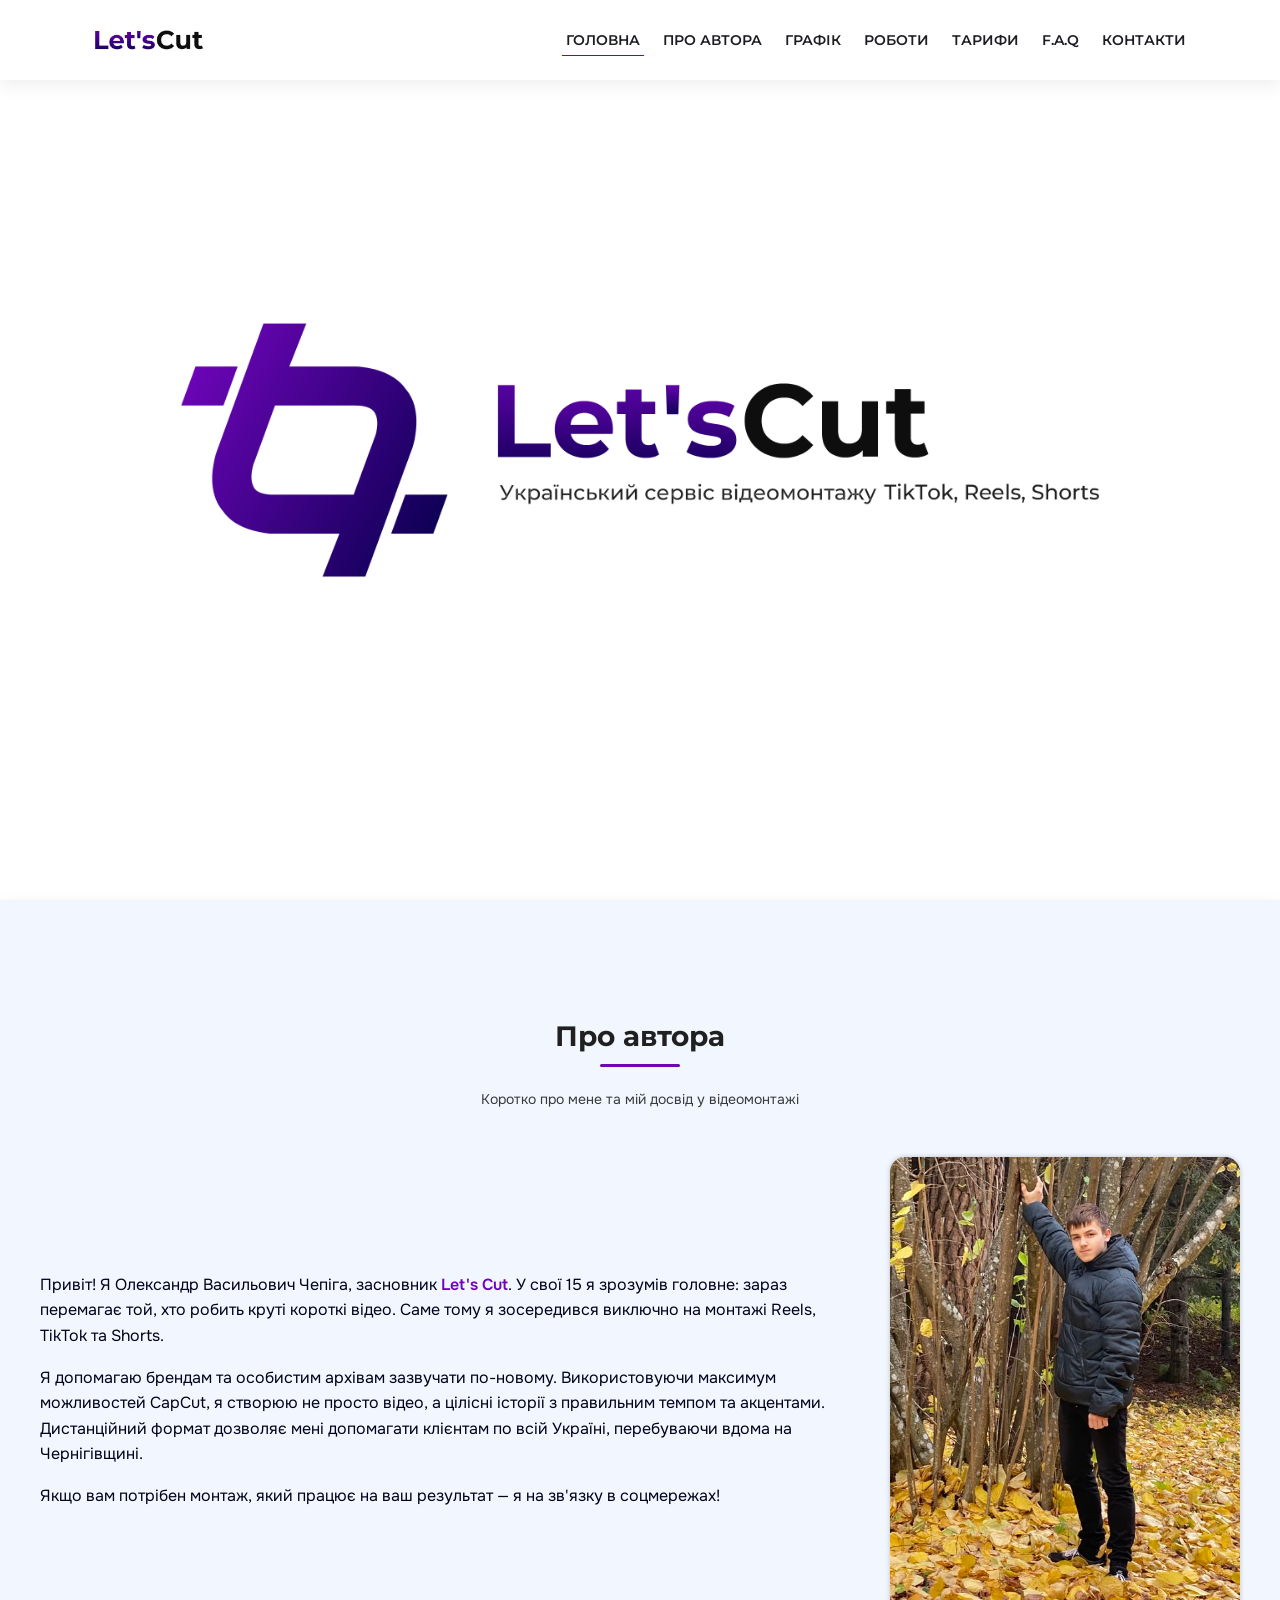
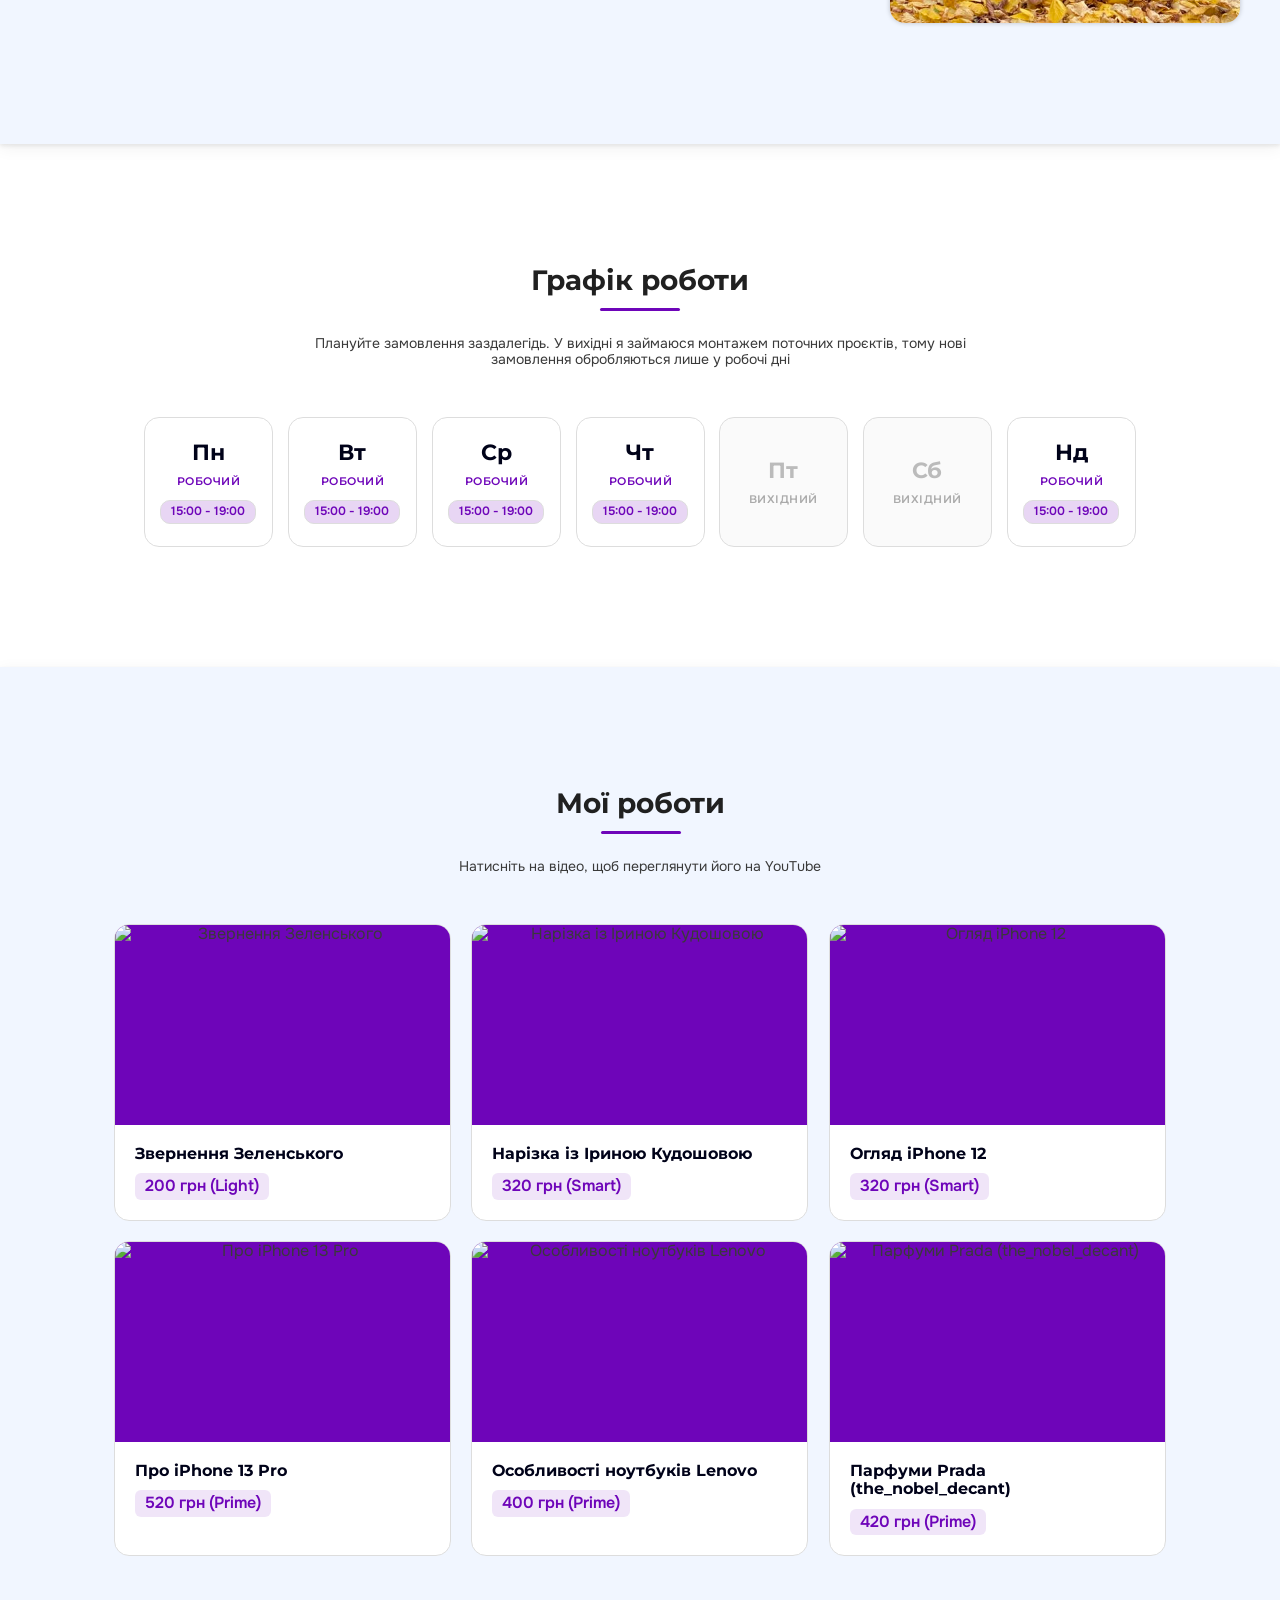
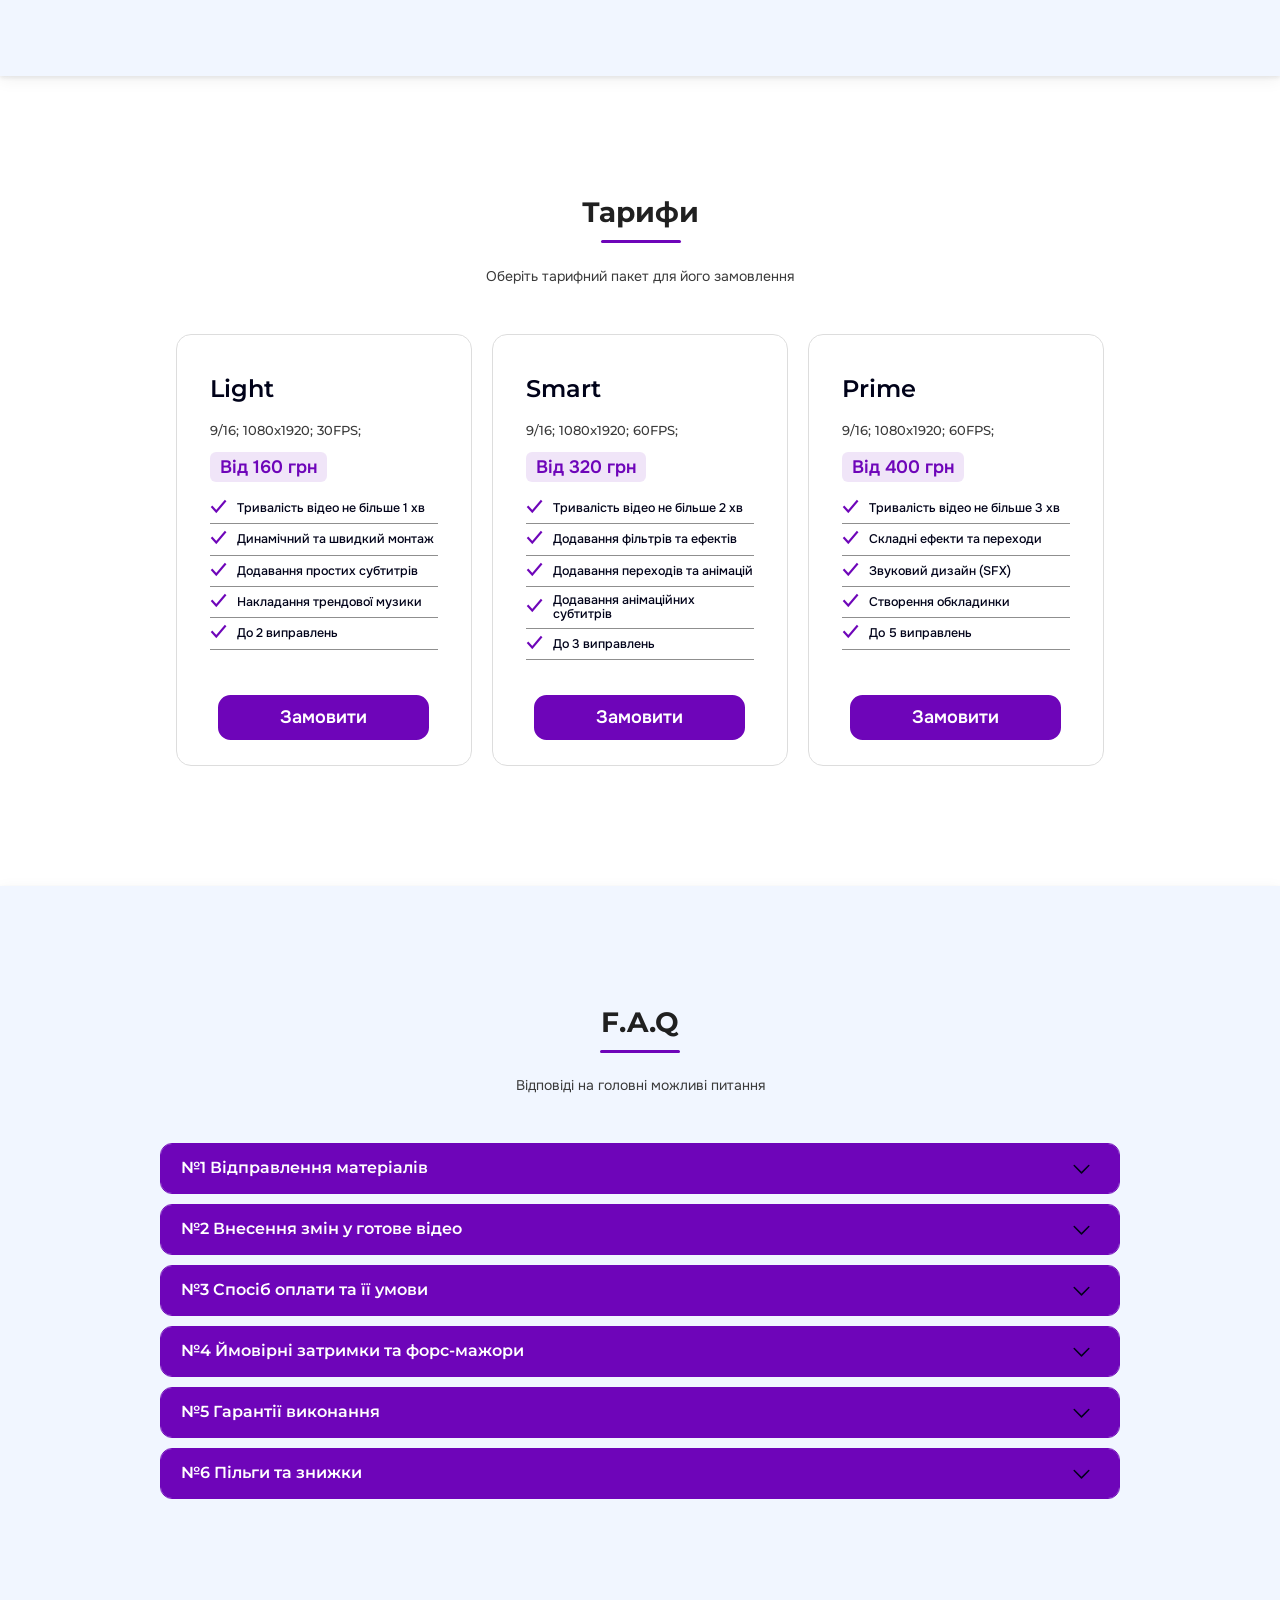
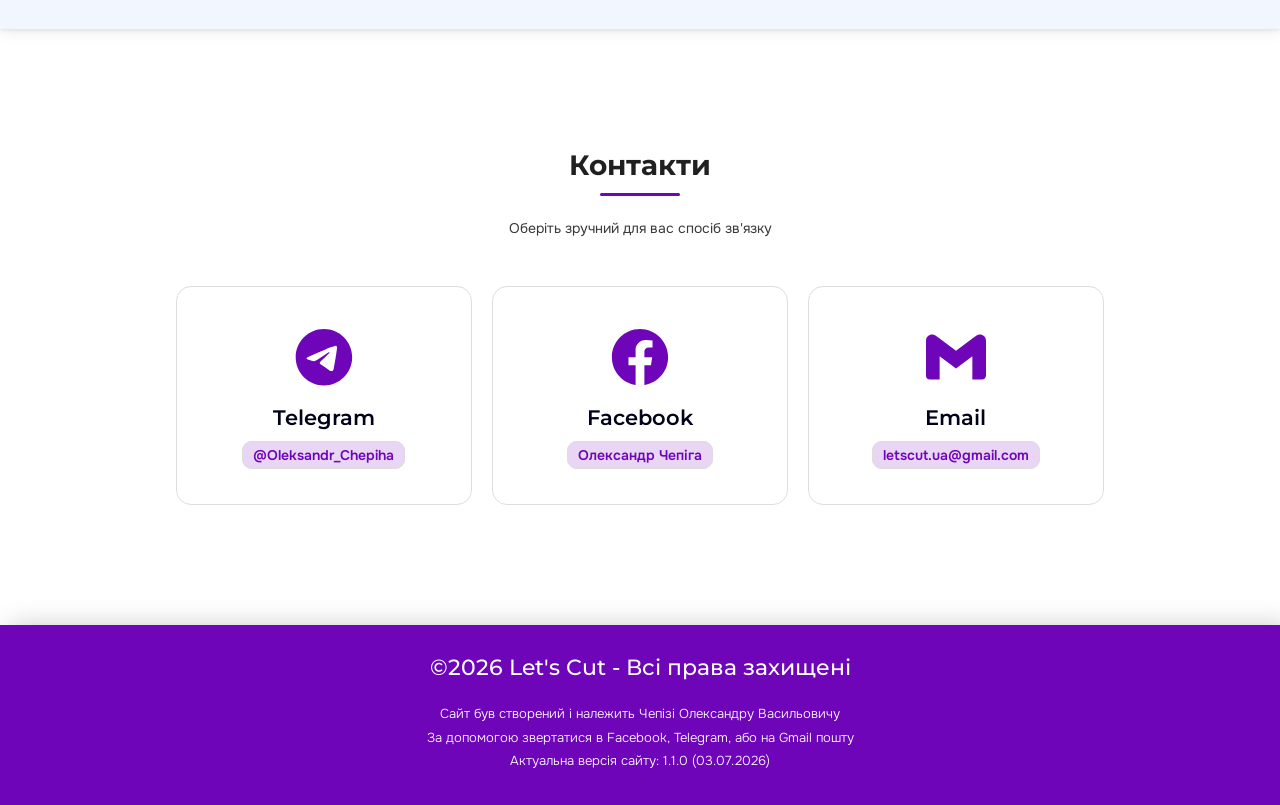
==== index.html @ 10640612 "Update index.html" ====
<!DOCTYPE html>
<html lang="uk">
<head>
    <meta charset="UTF-8">
    <meta name="viewport" content="width=device-width, initial-scale=1.0">
    <meta name="format-detection" content="telephone=no">
    <title>Let's Cut - Сервіс відеомонтажу по всій Україні</title>
    <meta name="description" content="Якісний відеомонтаж від let's cut (Олександра Чепіги). Створення відео для соцмереж (Shorts, Reels), сімейних архівів та реклами. Швидко, якісно та доступно по всій Україні.">
    <link href="https://fonts.googleapis.com/css2?family=Montserrat:wght@100...1000&display=swap" rel="stylesheet">
    <link href="https://fonts.googleapis.com/css2?family=Onest:wght@100...1000&display=swap" rel="stylesheet">
    <link href="https://fonts.googleapis.com/css2?family=Raleway:wght@100...1000&display=swap" rel="stylesheet">
    <link rel="stylesheet" href="https://cdnjs.cloudflare.com/ajax/libs/animate.css/4.1.1/animate.min.css">
    <link rel="stylesheet" href="styles/style.css">
    <link rel="icon" type="image/png" href="WinFramePreview.png">

    <script src="styles/burger-nav-scripts.js" defer></script>
    <script src="styles/order.js" defer></script>
    <script src="styles/scripts.js" defer></script>
    <script type="text/javascript" src="https://cdn.jsdelivr.net/npm/@emailjs/browser@3/dist/email.min.js"></script>
</head>
<body>
    <div class="page-transition"></div>

    <header class="nav">
        <div class="nav__content">
            <a href="#hero" class="nav__logo">
                <img src="Let'sCutText.png" alt="Logo">
            </a>

            <div class="nav__burger" id="burger-btn">
                <span class="nav__burger-line"></span>
                <span class="nav__burger-line"></span>
                <span class="nav__burger-line"></span>
            </div>

            <nav id="nav-menu" class="nav__menu">
                <a href="#hero" class="nav__link">Головна</a>
                <a href="#about" class="nav__link">Про автора</a>
                <a href="#schedule" class="nav__link">Графік</a>
                <a href="#works" class="nav__link">Роботи</a>
                <a href="#tariffs" class="nav__link">Тарифи</a>
                <a href="#faq" class="nav__link">F.A.Q</a>
                <a href="#contacts" class="nav__link">Контакти</a>
            </nav>
        </div>
    </header>

    <main>
        <section id="hero" class="section hero">
            <div class="hero__logo hero__logo--pc">
                <img src="Let'sCutFull.png" alt="let's cut logo pc">
            </div>
        
            <div class="hero__logo hero__logo--mobile">
                <img src="Let'sCutMobile.png" alt="let's cut logo mobile">
            </div>
        </section>

    <section id="about" class="section about">
        <h2 class="section__title" data-animate="animate__fadeInDown">Про автора</h2>
        <p class="section__subtitle" data-animate="animate__fadeInDown" data-delay="100">Коротко про мене та мій досвід у відеомонтажі</p>

        <div class="section__content about__layout">
            <div class="about__text-col" data-animate="animate__fadeInLeft" data-delay="150">
                <div class="about__text">
                    <p>Привіт! Я Олександр Васильович Чепіга, засновник <a href="#hero" class="about__link">Let's Cut</a>. У свої 15 я зрозумів головне: зараз перемагає той, хто робить круті короткі відео. Саме тому я зосередився виключно на монтажі Reels, TikTok та Shorts.</p>
                    <p>Я допомагаю брендам та особистим архівам зазвучати по-новому. Використовуючи максимум можливостей CapCut, я створюю не просто відео, а цілісні історії з правильним темпом та акцентами. Дистанційний формат дозволяє мені допомагати клієнтам по всій Україні, перебуваючи вдома на Чернігівщині.</p>
                    <p>Якщо вам потрібен монтаж, який працює на ваш результат — я на зв'язку в соцмережах!</p>
                </div>
            </div>

            <div class="about__photo" data-animate="animate__fadeInRight" data-delay="250">
                <img src="icons/about.jpg" class="about__image" alt="Олександр Чепіга">
            </div>
        </div>
    </section>

    <section id="schedule" class="section schedule">
        <h3 class="section__title" data-animate="animate__fadeInDown">Графік роботи</h3>
        <p class="section__subtitle" data-animate="animate__fadeInDown" data-delay="100">Плануйте замовлення заздалегідь. У вихідні я займаюся монтажем поточних проєктів, тому нові замовлення обробляються лише у робочі дні</p>

        <div class="section__content schedule__calendar">
            <div class="schedule__day schedule__day--work" data-animate="animate__fadeInUp" data-delay="0">
                <span class="schedule__day-name">Пн</span>
                <span class="schedule__day-status">Робочий</span>
                <span class="schedule__day-time">15:00 - 19:00</span>
            </div>
            <div class="schedule__day schedule__day--work" data-animate="animate__fadeInUp" data-delay="70">
                <span class="schedule__day-name">Вт</span>
                <span class="schedule__day-status">Робочий</span>
                <span class="schedule__day-time">15:00 - 19:00</span>
            </div>
            <div class="schedule__day schedule__day--work" data-animate="animate__fadeInUp" data-delay="140">
                <span class="schedule__day-name">Ср</span>
                <span class="schedule__day-status">Робочий</span>
                <span class="schedule__day-time">15:00 - 19:00</span>
            </div>
            <div class="schedule__day schedule__day--work" data-animate="animate__fadeInUp" data-delay="210">
                <span class="schedule__day-name">Чт</span>
                <span class="schedule__day-status">Робочий</span>
                <span class="schedule__day-time">15:00 - 19:00</span>
            </div>

            <div class="schedule__day schedule__day--off" data-animate="animate__fadeInUp" data-delay="280">
                <span class="schedule__day-name">Пт</span>
                <span class="schedule__day-status">Вихідний</span>
            </div>

            <div class="schedule__day schedule__day--off" data-animate="animate__fadeInUp" data-delay="350">
                <span class="schedule__day-name">Сб</span>
                <span class="schedule__day-status">Вихідний</span>
            </div>

            <div class="schedule__day schedule__day--work" data-animate="animate__fadeInUp" data-delay="420">
                <span class="schedule__day-name">Нд</span>
                <span class="schedule__day-status">Робочий</span>
                <span class="schedule__day-time">15:00 - 19:00</span>
            </div>
        </div>
    </section>

    <section id="works" class="section portfolio">
        <h2 class="section__title" data-animate="animate__fadeInDown">Мої роботи</h2>
        <p class="section__subtitle" data-animate="animate__fadeInDown" data-delay="100">Натисніть на відео, щоб переглянути його на YouTube</p>

        <div class="section__content portfolio__grid">

            <a href="https://youtube.com/shorts/Pb4T67w_B9A" target="_blank" class="portfolio__item" data-animate="animate__fadeInUp" data-delay="0">
                <div class="portfolio__thumbnail">
                    <img src="https://img.youtube.com/vi/Pb4T67w_B9A/maxresdefault.jpg" alt="Звернення Зеленського">
                    <div class="portfolio__overlay">
                        <div class="portfolio__play-icon">
                            <img src="icons/play-button.svg" alt="Play">
                        </div>
                    </div>
                </div>
                <div class="portfolio__info">
                    <h3 class="portfolio__title">Звернення Зеленського</h3>
                    <div class="portfolio__meta">
                        <span class="portfolio__tariff">200 грн (Light)</span>
                    </div>
                </div>
            </a>
            
            <a href="https://www.youtube.com/shorts/CyFvAXWKQks" target="_blank" class="portfolio__item" data-animate="animate__fadeInUp" data-delay="150">
                <div class="portfolio__thumbnail">
                    <img src="https://img.youtube.com/vi/CyFvAXWKQks/maxresdefault.jpg" alt="Нарізка із Іриною Кудошовою">
                    <div class="portfolio__overlay">
                        <div class="portfolio__play-icon">
                            <img src="icons/play-button.svg" alt="Play">
                        </div>
                    </div>
                </div>
                <div class="portfolio__info">
                    <h3 class="portfolio__title">Нарізка із Іриною Кудошовою</h3>
                    <div class="portfolio__meta">
                        <span class="portfolio__tariff">320 грн (Smart)</span>
                    </div>
                </div>
            </a>


            <a href="https://youtube.com/shorts/UmjTMGotQ7g" target="_blank" class="portfolio__item" data-animate="animate__fadeInUp" data-delay="300">
                <div class="portfolio__thumbnail">
                    <img src="https://img.youtube.com/vi/UmjTMGotQ7g/maxresdefault.jpg" alt="Огляд iPhone 12">
                    <div class="portfolio__overlay">
                        <div class="portfolio__play-icon">
                            <img src="icons/play-button.svg" alt="Play">
                        </div>
                    </div>
                </div>
                <div class="portfolio__info">
                    <h3 class="portfolio__title">Огляд iPhone 12</h3>
                    <div class="portfolio__meta">
                        <span class="portfolio__tariff">320 грн (Smart)</span>
                    </div>
                </div>
            </a>
            
            <a href="https://www.youtube.com/shorts/D3_-TmDfQ5c" target="_blank" class="portfolio__item" data-animate="animate__fadeInUp" data-delay="450">
                <div class="portfolio__thumbnail">
                    <img src="https://img.youtube.com/vi/D3_-TmDfQ5c/maxresdefault.jpg" alt="Про iPhone 13 Pro">
                    <div class="portfolio__overlay">
                        <div class="portfolio__play-icon">
                            <img src="icons/play-button.svg" alt="Play">
                        </div>
                    </div>
                </div>
                <div class="portfolio__info">
                    <h3 class="portfolio__title">Про iPhone 13 Pro</h3>
                    <div class="portfolio__meta">
                        <span class="portfolio__tariff">520 грн (Prime)</span>
                    </div>
                </div>
            </a>

            <a href="https://www.youtube.com/shorts/ZmIOg8TUpMc" target="_blank" class="portfolio__item" data-animate="animate__fadeInUp" data-delay="600">
                <div class="portfolio__thumbnail">
                    <img src="https://img.youtube.com/vi/ZmIOg8TUpMc/maxresdefault.jpg" alt="Особливості ноутбуків Lenovo">
                    <div class="portfolio__overlay">
                        <div class="portfolio__play-icon">
                            <img src="icons/play-button.svg" alt="Play">
                        </div>
                    </div>
                </div>
                <div class="portfolio__info">
                    <h3 class="portfolio__title">Особливості ноутбуків Lenovo</h3>
                    <div class="portfolio__meta">
                        <span class="portfolio__tariff">400 грн (Prime)</span>
                    </div>
                </div>
            </a>

            <a href="https://www.youtube.com/shorts/tUKw1KvZaFM" target="_blank" class="portfolio__item" data-animate="animate__fadeInUp" data-delay="750">
                <div class="portfolio__thumbnail">
                    <img src="https://img.youtube.com/vi/tUKw1KvZaFM/maxresdefault.jpg" alt="Парфуми Prada (the_nobel_decant)">
                    <div class="portfolio__overlay">
                        <div class="portfolio__play-icon">
                            <img src="icons/play-button.svg" alt="Play">
                        </div>
                    </div>
                </div>
                <div class="portfolio__info">
                    <h3 class="portfolio__title">Парфуми Prada (the_nobel_decant)</h3>
                    <div class="portfolio__meta">
                        <span class="portfolio__tariff">420 грн (Prime)</span>
                    </div>
                </div>
            </a>

        </div>
    </section>

    <section id="tariffs" class="section tariffs">
        <h2 class="section__title" data-animate="animate__fadeInDown">Тарифи</h2>
        <p class="section__subtitle" data-animate="animate__fadeInDown" data-delay="100">Оберіть тарифний пакет для його замовлення</p>

        <div class="section__content tariffs__grid">
            <div class="tariff" data-animate="animate__fadeInUp" data-delay="0">
                <div class="tariff__header">
                    <h3 class="tariff__name">Light</h3>
                    <p class="tariff__desc">9/16; 1080x1920; 30FPS;</p>
                    <div class="tariff__price">
                        <span class="tariff__price-label">Від 160 грн</span>
                    </div>
                </div>
                <ul class="tariff__features">
                    <li class="tariff__feature">Тривалість відео не більше 1 хв</li>
                    <li class="tariff__feature">Динамічний та швидкий монтаж</li>
                    <li class="tariff__feature">Додавання простих субтитрів</li>
                    <li class="tariff__feature">Накладання трендової музики</li>
                    <li class="tariff__feature">До 2 виправлень</li>
                </ul>
                <a href="/order?tariff=Light" class="tariff__btn">Замовити</a>
            </div>

            <div class="tariff" data-animate="animate__fadeInUp" data-delay="150">
                <div class="tariff__header">
                    <h3 class="tariff__name">Smart</h3>
                    <p class="tariff__desc">9/16; 1080x1920; 60FPS;</p>
                    <div class="tariff__price">
                        <span class="tariff__price-label">Від 320 грн</span>
                    </div>
                </div>
                <ul class="tariff__features">
                    <li class="tariff__feature">Тривалість відео не більше 2 хв</li>
                    <li class="tariff__feature">Додавання фільтрів та ефектів</li>
                    <li class="tariff__feature">Додавання переходів та анімацій</li>
                    <li class="tariff__feature">Додавання анімаційних субтитрів</li>
                    <li class="tariff__feature">До 3 виправлень</li>
                </ul>
                <a href="/order?tariff=Smart" class="tariff__btn">Замовити</a>
            </div>

            <div class="tariff" data-animate="animate__fadeInUp" data-delay="300">
                <div class="tariff__header">
                    <h3 class="tariff__name">Prime</h3>
                    <p class="tariff__desc">9/16; 1080x1920; 60FPS;</p>
                    <div class="tariff__price">
                        <span class="tariff__price-label">Від 400 грн</span>
                    </div>
                </div>
                <ul class="tariff__features">
                    <li class="tariff__feature">Тривалість відео не більше 3 хв</li>
                    <li class="tariff__feature">Складні ефекти та переходи</li>
                    <li class="tariff__feature">Звуковий дизайн (SFX)</li>
                    <li class="tariff__feature">Створення обкладинки</li>
                    <li class="tariff__feature">До 5 виправлень</li>
                </ul>
                <a href="/order?tariff=Prime" class="tariff__btn">Замовити</a>
            </div>
        </div>
    </section>

    <section id="faq" class="section faq">
        <h2 class="section__title" data-animate="animate__fadeInDown">F.A.Q</h2>
        <p class="section__subtitle" data-animate="animate__fadeInDown" data-delay="100">Відповіді на головні можливі питання</p>

        <div class="section__content faq__list">

            <div class="faq__item" data-animate="animate__fadeInLeft" data-delay="80">
                <button class="faq__question">
                    №1 Відправлення матеріалів
                    <svg class="faq__arrow" viewBox="0 0 24 24" fill="none" xmlns="http://www.w3.org/2000/svg">
                        <path d="M7 10L12 15L17 10" stroke="currentColor" stroke-width="1" stroke-linecap="round" stroke-linejoin="round"/>
                    </svg>
                </button>
                <div class="faq__answer">
                    <div class="faq__answer-body">
                        <p>Найкращий спосіб відправити матеріали без втрати якості — завантажити їх на будь-яку хмару (Google Drive, WeTransfer або Fex.net) і надати посилання на папку, або ж відправити безпосередньо в Telegram, обов'язково обираючи опцію «Надіслати як файл». Це критично важливо для вертикальних форматів Reels, TikTok та Shorts, оскільки звичайні месенджери (Viber, Facebook) сильно стискають відео, що погіршує фінальну картинку при монтажі.</p>
                    </div>
                </div>
            </div>

            <div class="faq__item" data-animate="animate__fadeInLeft" data-delay="160">
                <button class="faq__question">
                    №2 Внесення змін у готове відео
                    <svg class="faq__arrow" viewBox="0 0 24 24" fill="none" xmlns="http://www.w3.org/2000/svg">
                        <path d="M7 10L12 15L17 10" stroke="currentColor" stroke-width="1" stroke-linecap="round" stroke-linejoin="round"/>
                    </svg>
                </button>
                <div class="faq__answer">
                    <div class="faq__answer-body">
                        <p>Так, у кожен тариф входить певна кількість безкоштовних правок (від 2 до 7). Я завжди намагаюся довести результат до ідеалу, щоб ви були задоволені. Якщо правок більше, ніж доступно безкоштовно, то кожна наступна додає до загальної ціни 20 грн.</p>
                    </div>
                </div>
            </div>

            <div class="faq__item" data-animate="animate__fadeInLeft" data-delay="240">
                <button class="faq__question">
                    №3 Спосіб оплати та її умови
                    <svg class="faq__arrow" viewBox="0 0 24 24" fill="none" xmlns="http://www.w3.org/2000/svg">
                        <path d="M7 10L12 15L17 10" stroke="currentColor" stroke-width="1" stroke-linecap="round" stroke-linejoin="round"/>
                    </svg>
                </button>
                <div class="faq__answer">
                    <div class="faq__answer-body">
                        <p>Розрахунок за монтаж відбувається в один етап: 100% оплата на карту після того, як ви переглянете готовий варіант відео (з захисним водяним знаком). Щойно оплата надійде, я відправляю вам повноцінний ролик для публікації в Reels, TikTok чи Shorts.</p>
                    </div>
                </div>
            </div>

            <div class="faq__item" data-animate="animate__fadeInLeft" data-delay="320">
                <button class="faq__question">
                    №4 Ймовірні затримки та форс-мажори
                    <svg class="faq__arrow" viewBox="0 0 24 24" fill="none" xmlns="http://www.w3.org/2000/svg">
                        <path d="M7 10L12 15L17 10" stroke="currentColor" stroke-width="1" stroke-linecap="round" stroke-linejoin="round"/>
                    </svg>
                </button>
                <div class="faq__answer">
                    <div class="faq__answer-body">
                        <p>Хоча я завжди дотримуюсь обумовлених термінів, іноді можливі незначні затримки через незалежні від мене обставини (форс-мажори), як-от тривалі відключення електроенергії або відсутність зв'язку. У таких випадках я обов’язково попереджаю вас заздалегідь, щоб ми могли скоригувати графік публікацій. Я ціную ваш час, тому в пріоритеті завжди залишається якісний результат навіть у складних умовах.</p>
                    </div>
                </div>
            </div>

            <div class="faq__item" data-animate="animate__fadeInLeft" data-delay="320">
                <button class="faq__question">
                    №5 Гарантії виконання
                    <svg class="faq__arrow" viewBox="0 0 24 24" fill="none" xmlns="http://www.w3.org/2000/svg">
                        <path d="M7 10L12 15L17 10" stroke="currentColor" stroke-width="1" stroke-linecap="round" stroke-linejoin="round"/>
                    </svg>
                </button>
                <div class="faq__answer">
                    <div class="faq__answer-body">
                        <p>Основним принципом моєї роботи є прозорість та безпека розрахунків. Ви здійснюєте оплату лише після ознайомлення з фінальним результатом у форматі прев'ю з водяним знаком. Передбачена вашим тарифом кількість правок гарантує отримання відеоматеріалу, який повністю відповідає вашим вимогам. Таким чином, ви захищені від неякісного виконання та отримуєте чистий файл лише після повного погодження проєкту.</p>
                    </div>
                </div>
            </div>

            <div class="faq__item" data-animate="animate__fadeInLeft" data-delay="320">
                <button class="faq__question">
                    №6 Пільги та знижки
                    <svg class="faq__arrow" viewBox="0 0 24 24" fill="none" xmlns="http://www.w3.org/2000/svg">
                        <path d="M7 10L12 15L17 10" stroke="currentColor" stroke-width="1" stroke-linecap="round" stroke-linejoin="round"/>
                    </svg>
                </button>
                <div class="faq__answer">
                    <div class="faq__answer-body">
                        <p>Сервіс Let's Cut підтримує партнерські відносини з клієнтами та соціально важливими категоріями громадян. Фіксована знижка у розмірі 5% надається постійним замовникам (починаючи з п'ятого замовлення), військовослужбовцям ЗСУ, а також представникам волонтерських організацій. Для отримання спеціальних умов, будь ласка, повідомте про це під час первинного обговорення проєкту.</p>
                    </div>
                </div>
            </div>

        </div>
    </section>

    <section id="contacts" class="section contacts">
        <h2 class="section__title" data-animate="animate__fadeInDown">Контакти</h2>
        <p class="section__subtitle" data-animate="animate__fadeInDown" data-delay="100">Оберіть зручний для вас спосіб зв'язку</p>

        <div class="section__content contacts__grid">

            <div class="contact" data-animate="animate__fadeInUp" data-delay="0">
                <div class="contact__icon">
                    <img src="icons/telegram.svg" alt="Telegram">
                </div>
                <h3 class="contact__title">Telegram</h3>
                <p class="contact__info">
                    <a href="https://t.me/Oleksandr_Chepiha" class="contact__link" target="_blank">@Oleksandr_Chepiha</a>
                </p>
            </div>

            <div class="contact" data-animate="animate__fadeInUp" data-delay="150">
                <div class="contact__icon">
                    <img src="icons/facebook.svg" alt="Facebook">
                </div>
                <h3 class="contact__title">Facebook</h3>
                <p class="contact__info">
                    <a href="https://www.fb.com/share/18JZbQisNv/" class="contact__link" target="_blank">Олександр Чепіга</a>
                </p>
            </div>

            <div class="contact" data-animate="animate__fadeInUp" data-delay="300">
                <div class="contact__icon">
                    <img src="icons/email.svg" alt="Email">
                </div>
                <h3 class="contact__title">Email</h3>
                <p class="contact__info">
                    <a href="mailto:letscut.ua@gmail.com" class="contact__link">letscut.ua@gmail.com</a>
                </p>
            </div>

        </div>
    </section>

    </main>

    <footer class="footer">
        <div class="footer__container">

            <div class="footer__info" data-delay="0">
                <span class="footer__copyright">
                    <a href="#hero" class="footer__copyright-link">©2026 Let's Cut - Всі права захищені</a>
                </span>
                <div class="footer__text">
                    <p>Сайт був створений і належить Чепізі Олександру Васильовичу</p>
                    <p>
                        За допомогою звертатися в
                        <a href="https://www.facebook.com/share/18JZbQisNv/?mibextid=wwXIfr" class="footer__link" target="_blank">Facebook,</a>
                        <a href="https://t.me/Oleksandr_Chepiha" class="footer__link" target="_blank">Telegram,</a>
                        або на <a href="mailto:oleksandrchepiga2023@gmail.com" class="footer__link" target="_blank">Gmail пошту</a>
                    </p>
                    <p>Актуальна версія сайту: 1.1.0 (03.07.2026)</p>
                </div>
            </div>

        </div>
    </footer>

    <button id="backToTop" class="back-to-top" title="Нагору">
        <svg width="24" height="24" viewBox="0 0 24 24" fill="none" xmlns="http://www.w3.org/2000/svg">
            <path d="M12 19V5M12 5L5 12M12 5L19 12" stroke="white" stroke-width="2.5" stroke-linecap="round" stroke-linejoin="round"/>
        </svg>
    </button>
</body>
</html>
---- styles/style.css ----
/* ============================================================
   NORMALIZE.CSS v8.0.1 | MIT License | github.com/necolas/normalize.css
   ============================================================ */

html {
    line-height: 1.15;
    -webkit-text-size-adjust: 100%;
}

body {
    margin: 0;
}

main {
    display: block;
}

h1 {
    font-size: 2em;
    margin: 0.67em 0;
}

hr {
    box-sizing: content-box;
    height: 0;
    overflow: visible;
}

pre {
    font-family: monospace, monospace;
    font-size: 1em;
}

a {
    background-color: transparent;
}

abbr[title] {
    border-bottom: none;
    text-decoration: underline dotted;
}

b, strong {
    font-weight: bolder;
}

code, kbd, samp {
    font-family: monospace, monospace;
    font-size: 1em;
}

small {
    font-size: 80%;
}

sub, sup {
    font-size: 75%;
    line-height: 0;
    position: relative;
    vertical-align: baseline;
}

sub { bottom: -0.25em; }
sup { top: -0.5em; }

img {
    border-style: none;
}

button, input, optgroup, select, textarea {
    font-family: inherit;
    font-size: 100%;
    line-height: 1.15;
    margin: 0;
}

button, input {
    overflow: visible;
}

button, select {
    text-transform: none;
}

button,
[type="button"],
[type="reset"],
[type="submit"] {
    -webkit-appearance: button;
}

button::-moz-focus-inner,
[type="button"]::-moz-focus-inner,
[type="reset"]::-moz-focus-inner,
[type="submit"]::-moz-focus-inner {
    border-style: none;
    padding: 0;
}

button:-moz-focusring,
[type="button"]:-moz-focusring,
[type="reset"]:-moz-focusring,
[type="submit"]:-moz-focusring {
    outline: 1px dotted ButtonText;
}

fieldset {
    padding: 0.35em 0.75em 0.625em;
}

legend {
    box-sizing: border-box;
    color: inherit;
    display: table;
    max-width: 100%;
    padding: 0;
    white-space: normal;
}

progress {
    vertical-align: baseline;
}

textarea {
    overflow: auto;
}

[type="checkbox"],
[type="radio"] {
    box-sizing: border-box;
    padding: 0;
}

[type="number"]::-webkit-inner-spin-button,
[type="number"]::-webkit-outer-spin-button {
    height: auto;
}

[type="search"] {
    -webkit-appearance: textfield;
    outline-offset: -2px;
}

[type="search"]::-webkit-search-decoration {
    -webkit-appearance: none;
}

::-webkit-file-upload-button {
    -webkit-appearance: button;
    font: inherit;
}

details {
    display: block;
}

summary {
    display: list-item;
}

template {
    display: none;
}

[hidden] {
    display: none;
}

/* ============================================================
   VARIABLES
   ============================================================ */

:root {
    --nav-font: 'Montserrat', sans-serif;
    --heading-font: 'Montserrat', sans-serif !important;
    --body-font: 'Onest', sans-serif;

    --padding-inline-section: 20px;
    --padding-block-section: 50px;
    --margin-bottom-title: 10px;
    --margin-bottom-desc: 50px;

    --color-title: #000219;
    --body-color: #3a3a3a;
    --color-link: #ffffff;

    --size-title: 24px;
    --size-body: 14px;

    --font-weight-button: 600;
    --font-weight-title: 700;
    --weight-body: 400;

    --card-radius: 15px;
    --card-shadow: 0 0 5px #00000038;
    --card-border: 1px solid #dddddd;
    --card-border-hover: 1px solid #004bff;

    --bg-body1: #ffffff;
    --bg-body2: #f3f3f3;
    --card-color: #ffffff;
    --universal-hover: #004bff;
    --bg-button-cancel: #e00303;
}

/* ============================================================
   RESET & GLOBAL
   ============================================================ */

* {
    box-sizing: border-box;
}

html {
    scroll-behavior: smooth;
}

body {
    background-color: #ffffff;
    opacity: 0;
    transition: opacity 0.5s ease-in-out;
    margin: 0;
    font-family: var(--body-font);
    color: var(--body-color);
}

body.loaded {
    opacity: 1;
}

body.loaded .page-transition {
    opacity: 0;
    visibility: hidden;
}

.section {
    width: 100%;
    padding: 120px 20px;
    box-sizing: border-box;
}

main .section:nth-child(even) {
    background-color: #f1f6ff;
    box-shadow: 0 2px 4px rgba(0, 0, 0, 0.08), 0 4px 16px rgba(0, 0, 0, 0.06);
}

.section__content {
    width: 100%;
    max-width: 1200px;
    margin: 0 auto;
    box-sizing: border-box;
}

.section__title {
    font-family: var(--heading-font);
    font-size: 28px !important;
    font-weight: 700;
    color: #202020;
    letter-spacing: 0;
    text-align: center;
    margin-bottom: var(--margin-bottom-title) !important;
    position: relative;
    display: table;
    padding-bottom: 15px;
    margin: 0 0 20px 0;
}

.section__title::after {
    content: '';
    position: absolute;
    bottom: 0;
    left: 50%;
    transform: translateX(-50%);
    width: 80px;
    height: 3px;
    background-color: #6E05B9;
    border-radius: 2px;
}

.section__subtitle {
    font-family: var(--body-font);
    font-size: var(--size-body);
    color: var(--body-color);
    text-align: center;
    max-width: 700px;
    margin-bottom: var(--margin-bottom-desc) !important;
}


.schedule__calendar,
.tariffs__grid,
.faq__list,
.contacts__grid {
    margin-top: 25px;
    width: 100%;
}

.back-to-top {
    position: fixed;
    bottom: 30px;
    right: 30px;
    width: 50px;
    height: 50px;
    background-color: var(--universal-hover);
    color: white;
    border: none;
    border-radius: 50%;
    cursor: pointer;
    display: flex;
    align-items: center;
    justify-content: center;
    box-shadow: 0 4px 15px rgba(0, 0, 0, 0.2);
    opacity: 0;
    visibility: hidden;
    transition: all 0.3s ease;
    z-index: 1000;
}

.back-to-top--show {
    opacity: 1;
    visibility: visible;
}

@media screen and (min-width: 769px) {
    :root {
        --padding-inline-section: 48px;
        --padding-block-section: 48px;
        --size-title: 32px;
    }

    .schedule__calendar,
    .tariffs__grid,
    .faq__list,
    .contacts__grid {
        margin-top: 0;
    }
}

/* ============================================================
   NAVIGATION
   ============================================================ */

.nav {
    position: fixed;
    top: 0;
    left: 0;
    width: 100%;
    height: 80px !important;
    background-color: transparent;
    box-sizing: border-box;
    z-index: 1000;
}

.nav__content {
    display: flex;
    align-items: center;
    justify-content: flex-end;
    height: 100%;
    width: 100%;
    max-width: 1440px;
    margin: 0 auto;
    padding: 0 40px;
    box-sizing: border-box;
}

.nav__logo {
    display: none;
    align-items: center;
    gap: 6px;
    text-decoration: none;
    user-select: none;
    outline: none;
}

.nav__logo img {
    height: 30px;
    width: auto;
    display: block;
}

.nav__menu {
    display: none;
    position: absolute;
    top: 65px;
    right: 20px;
    background-color: white;
    width: max-content;
    min-width: 160px;
    flex-direction: column;
    align-items: flex-start;
    padding: 20px;
    gap: 15px !important; 
    border-radius: 15px;
    box-shadow: 0 10px 30px rgba(0, 0, 0, 0.2);
    z-index: 1050;
}

.nav__menu--active {
    display: flex;
}

.nav__link {
    text-decoration: none;
    color: #333;
    font-family: var(--nav-font);
    font-size: 14px !important;
    font-weight: 600;
    position: relative;
    padding: 8px 0;
    width: 100%;
    transition: color 0.3s ease;
    background: none;
    text-transform: uppercase;
    justify-content: center;
    align-items: center;
    text-align: center;
}

.nav__link::after {
    content: '';
    position: absolute;
    bottom: 0;
    left: 50%;
    width: 0;
    height: 1.5px;
    background-color: #6E05B9;
    transition: width 0.3s ease, left 0.3s ease;
    transform: translateX(-50%);
}

.nav__link:hover {
    color: #6E05B9 !important;
    transform: none;
}

.nav__link:hover::after {
    width: 100%;
}

.nav__link--active {
    color: #6E05B9;
}

.nav__link--active::after {
    width: 100%;
}

  .nav-links li {
    position: relative; /* Важливо для позиціонування випадного меню */
  }
  
  .nav-links li a {
    display: block;
    color: white;
    padding: 15px 20px;
    text-decoration: none;
    text-transform: uppercase;
  }

.nav__burger {
    display: flex;
    flex-direction: column;
    gap: 5px;
    cursor: pointer;
    z-index: 1100;
}

.nav__burger-line {
    width: 28px;
    height: 3px;
    background-color: #6E05B9;
    border-radius: 2px;
    transition: 0.3s;
    display: block;
}


.nav__burger--open .nav__burger-line:nth-child(1) { transform: translateY(8px) rotate(45deg); }
.nav__burger--open .nav__burger-line:nth-child(2) { opacity: 0; }
.nav__burger--open .nav__burger-line:nth-child(3) { transform: translateY(-8px) rotate(-45deg); }

@media screen and (min-width: 769px) {
    .nav {
        background-color: #ffffffdc;
        backdrop-filter: blur(10px);
        height: 80px;
        box-shadow: 0 5px 15px #52525218;
    }

    .nav__content {
        justify-content: space-between;
        padding-inline: 90px;
    }

    .nav__logo {
        display: flex;
    }

    .nav__burger {
        display: none;
    }

    .nav__menu {
        display: flex;
        position: static;
        background-color: transparent;
        height: 100%;
        width: auto;
        min-width: unset;
        flex-direction: row;
        align-items: center;
        padding: 0;
        gap: 20px;
        border-radius: 0;
        box-shadow: none;
    }

    .nav__link {
        color: #1d1c22;
        padding: 8px 4px;
        width: auto;
    }

    .nav__link:hover {
        color: #004bff;
    }
}

/* ============================================================
   HERO
   ============================================================ */

@keyframes fastSlideIn {
    0% {
        opacity: 0;
        transform: translateX(-150px) scale(0.8);
    }
    100% {
        opacity: 1;
        transform: translateX(0) scale(1);
    }
}

.hero {
    display: flex;
    flex-direction: column;
    justify-content: center;
    align-items: center;
    min-height: 100vh; /* Секція на весь екран */
    text-align: center;
    gap: 20px;
    padding: 20px;
}
.hero__logo {
    /* Цей блок буде займати центральну точку */
    display: flex;
    justify-content: center !important;
    align-items: center !important;
}

.hero__logo--pc {
    display: none;
}

/* Показуємо мобільну версію */
.hero__logo--mobile {
    display: flex;
    justify-content: center;
}

.hero__logo img {
    max-width: 100%; /* Щоб картинка не вилазила за межі екрану */
    height: auto;
    border-radius: 20px;
}

.hero__content {
    /* Додаємо відступ зверху, щоб текст був під фото */
    max-width: 450px;
}


@media screen and (min-width: 769px) {
    .hero__logo img {
        width: 350px;
    }
}

@media screen and (min-width: 993px) {
    .hero {
        flex-direction: row;
        text-align: left;
        gap: 90px;
    }

    /* Міняємо видимість логотипів */
    .hero__logo--pc {
        display: flex;
        flex: 1;
        justify-content: flex-end;
    }

    .hero__logo--mobile {
        display: none;
    }

    .hero__logo img {
        width: 960px; /* Фіксована ширина для десктопа */
    }

    .hero__content {
        flex: 1;
    }
}
/* ============================================================
   ABOUT (AUTHOR)
   ============================================================ */

.about {
    display: flex;
    flex-direction: column;
    align-items: center;
}

.about__layout {
    display: flex;
    flex-direction: column-reverse;
    align-items: center;
    justify-content: center;
    gap: 25px;
    width: 100%;
}

.about__text-col {
    flex: 1;
    display: flex;
    flex-direction: column;
    justify-content: center;
    min-width: 0;
}

.about__text {
    font-family: var(--body-font);
    font-size: 15px;
    line-height: 1.6;
    font-weight: 400;
    color: var(--color-title);
    text-align: center;
}

.about__link {
    text-decoration: none;
    color: #6E05B9;
    font-weight: 600;
}

.about__photo {
    flex: 0 0 auto;
    width: 100%;
    max-width: 350px;
    height: 350px;
    display: flex;
    justify-content: center;
}

.about__image {
    width: 100%;
    height: 100%;
    border-radius: var(--card-radius);
    display: block;
    box-shadow: var(--card-shadow);
    object-fit: cover;
}

@media screen and (min-width: 769px) {
    .about__layout {
        flex-direction: row;
        align-items: stretch;
        gap: 30px;
    }

    .about__text {
        font-size: 16px;
        text-align: left;
    }

    .about__photo {
        flex: 0 0 350px;
        width: auto;
        max-width: none;
        height: auto;
        justify-content: flex-start;
    }
}

/* ============================================================
   SCHEDULE
   ============================================================ */

.schedule {
    text-align: center;
    display: flex;
    flex-direction: column;
    align-items: center;
}

.schedule__calendar {
    display: flex;
    flex-wrap: wrap;
    gap: 15px;
    justify-content: center;
    align-items: stretch;
    width: 80%;
}

.schedule__day {
    display: flex;
    flex-direction: column;
    align-items: center;
    justify-content: center;
    flex: 1 1 40%;
    max-width: none;
    min-height: 110px;
    padding: 20px 10px;
    border-radius: var(--card-radius);
    background: var(--card-color);
    border: var(--card-border);
    transition: transform 0.3s ease, box-shadow 0.3s ease, border-color 0.3s ease;
    will-change: transform;
}

.schedule__day:hover {
    box-shadow: 0 0 15px #6E05B929;
}

.schedule__day:hover .schedule__day-name {
}

.schedule__day-name {
    font-family: var(--heading-font);
    font-weight: 700;
    font-size: 20px;
    color: var(--color-title);
    transition: all 0.3s ease;
}

.schedule__day-status {
    font-family: var(--heading-font);
    font-size: 11px;
    font-weight: 600;
    text-transform: uppercase;
    margin-top: 10px;
    letter-spacing: 0.5px;
}

.schedule__day--work .schedule__day-status {
    color: #6E05B9;
}

.schedule__day--off {
    background-color: #fafafa;
    opacity: 0.8;
}

.schedule__day--off .schedule__day-name {
    color: #bbb;
}

.schedule__day--off .schedule__day-status {
    color: #aaa;
}

.schedule__day-time {
    font-family: var(--body-font);
    font-size: 12px;
    font-weight: 600;
    margin-top: 12px;
    padding: 4px 10px;
    border-radius: 10px;
    background-color: #6E05B929;
    color: #6E05B9;
    border: var(--card-border);
    transition: 0.3s;
}

.schedule__day:hover .schedule__day-time {
    background-color: #6E05B9;
    color: #fff;
}

.schedule__day--off .schedule__day-time {
    display: none;
}

@media screen and (min-width: 769px) {
    .schedule__day {
        flex: 1 1 110px;
        max-width: 150px;
        min-height: 130px;
    }

    .schedule__day-name {
        font-size: 22px;
    }
}

/* ============================================================
   PORTFOLIO
   ============================================================ */

.portfolio {
    text-align: center;
    display: flex;
    flex-direction: column;
    align-items: center;
}

.portfolio__grid {
    display: flex;
    justify-content: center;
    gap: 20px;
    flex-wrap: wrap;
    width: 85%;
}

.portfolio__item {
    flex: 0 0 100%;
    background: #fff;
    border-radius: 15px;
    overflow: hidden;
    text-decoration: none;
    color: inherit;
    transition: transform 0.35s ease, box-shadow 0.35s ease, border-color 0.35s ease;
    display: flex;
    flex-direction: column;
    border: var(--card-border);
    will-change: transform;
}

.portfolio__item:hover {
    box-shadow: 0 0 15px #6E05B929;
}

.portfolio__thumbnail {
    position: relative;
    width: 100%;
    height: 220px;
    background-color: #6E05B9;
    overflow: hidden;
}

.portfolio__thumbnail img {
    width: 100%;
    height: 100%;
    object-fit: cover;
    display: block;
    transition: transform 0.45s ease;
}

.portfolio__item:hover .portfolio__thumbnail img {
    transform: scale(1.06);
}

.portfolio__overlay {
    position: absolute;
    top: 0;
    left: 0;
    width: 100%;
    height: 100%;
    background: #6E05B929;
    display: flex;
    align-items: center;
    justify-content: center;
    opacity: 0.8;
    transition: opacity 0.35s ease;
}

.portfolio__item:hover .portfolio__overlay {
    opacity: 1;
}

.portfolio__play-icon {
    width: 70px;
    height: 70px;
    display: flex;
    align-items: center;
    justify-content: center;
}

.portfolio__play-icon img {
    width: 60px;
    height: 60px;
    transition: transform 0.2s ease;
}

.portfolio__item:hover .portfolio__play-icon img {
    transform: scale(1.1);
}

.portfolio__info {
    padding: 20px;
    text-align: left;
}

.portfolio__title {
    font-family: var(--heading-font);
    margin: 0 0 10px 0;
    font-size: 16px;
    font-weight: 700;
    color: var(--color-title);
    transition: all 0.3s ease;
}

.portfolio__meta {
    display: flex;
    justify-content: space-between;
    align-items: center;
    margin-top: 10px;
}

.portfolio__tariff {
    font-family: var(--body-font);
    font-size: 16px;
    font-weight: 600;
    color: #6E05B9;
    background: #6E05B91a;
    padding: 4px 10px;
    border-radius: 6px;
}

@media screen and (min-width: 769px) {
    .portfolio__item {
        flex: 0 0 calc(33.333% - 14px);
    }

    .portfolio__thumbnail {
        height: 200px;
    }

    .portfolio__overlay {
        opacity: 0;
    }
}

/* ============================================================
   TARIFFS
   ============================================================ */

.tariffs {
    display: flex;
    flex-direction: column;
    align-items: center;
}

.tariffs__grid {
    display: flex;
    flex-wrap: wrap;
    gap: 25px;
    justify-content: center;
    width: 75%;
    box-sizing: border-box;
}

.tariff {
    flex: 0 0 75%;
    background-color: var(--card-color);
    padding: 40px 60px;
    border-radius: 15px;
    transition: all 0.2s ease;
    display: flex;
    flex-direction: column;
    box-sizing: border-box;
    margin: 0;
    border: var(--card-border);
    will-change: transform;
}

.tariff:hover {
    box-shadow: 0 0 15px #6E05B929;
}

.tariff__name {
    font-family: var(--heading-font);
    font-weight: 600;
    font-size: 24px;
    color: var(--color-title);
    text-align: left;
    margin-bottom: -5px;
    margin-top: 15px;
    padding-bottom: 10px;
    display: block;
    width: 100%;
    transition: all 0.2s ease;
}

.tariff__desc {
    font-family: var(--heading-font);
    font-size: 13px;
    font-weight: 500;
    color: var(--body-color);
    margin-bottom: 15px;
    line-height: 1.4;
}

.tariff__price {
    font-family: var(--heading-font);
    font-size: 21px;
    font-weight: 700;
    color: rgb(14, 78, 253);
    margin-bottom: 15px;
    margin-top: 15px;
}

.tariff__price-label,
.tariff__price-unit {
    font-family: var(--body-font);
    font-size: 18px;
    font-weight: 600;
    color: #6E05B9;
    background: #6E05B91a;
    padding: 4px 10px;
    border-radius: 6px;
}

.tariff__features {
    list-style: none;
    padding: 0;
    margin: 0 0 35px 0;
    text-align: left;
    flex-grow: 1;
}

.tariff__feature {
    font-family: var(--body-font);
    font-weight: 500;
    padding: 6px 0;
    color: var(--color-title);
    border-bottom: 1px solid #8f8f8f;
    font-size: 12.5px;
    display: flex;
    align-items: center;
}

.tariff__feature::before {
    content: "✓";
    color: #6E05B9;
    font-size: 16px;
    margin-right: 10px;
    font-weight: bold;
}

.tariff__btn {
    display: inline-block;
    margin: auto auto 0 auto;
    padding: 10px 60px;
    font-size: 18px;
    background: #6E05B9;
    color: #fff;
    text-decoration: none;
    border-radius: 12.5px;
    font-weight: 600;
    font-family: var(--body-font);
    text-align: center;
    transition: background-color 0.3s ease, color 0.3s ease, transform 0.3s ease;
    border: 2px solid #6E05B9;
}

.tariff__btn:hover {
    color: #6E05B9;
    background-color: #ffffff;
}

@media screen and (min-width: 769px) {
    .tariffs__grid {
        gap: 20px;
    }

    .tariff {
        flex: 0 0 calc(33.333% - 14px);
        padding: 25px 32.5px;
    }
}
@media (max-width: 769px) {
    .tariffs__grid {
        width: 90%; /* Збільшуємо ширину сітки, щоб на мобілці не було великих пустих полів по боках */
        gap: 15px;  /* Зменшуємо відступ між картками для економії місця */
    }

    .tariff {
        /* 100% означає, що одна картка займе весь рядок */
        flex: 0 0 95%; 
        padding: 30px 50px !important; /* Трохи зменшуємо внутрішні відступи, щоб текст вліз */
    }
}


/* ============================================================
   FAQ
   ============================================================ */

.faq {
    display: flex;
    flex-direction: column !important;
    align-items: center !important;   
}

.faq__item {
    background-color: var(--card-color);
    margin: 0 auto 10px auto;
    overflow: hidden;
    border: 1px solid #6E05B9;;
    border-radius: 10px;
    transition: all 0.3s ease;
    width: 80%;
}

.faq__question {
    display: flex;
    justify-content: space-between;
    align-items: center;
    width: 100%;
    padding: 7px 20px !important;
    background: #6E05B9;
    border: none;
    text-align: left;
    font-size: 16px !important;
    font-weight: var(--font-weight-button);
    font-family: var(--heading-font);
    color: #fff;
    cursor: pointer;
    gap: 15px;
    outline: none;
    transition: all 0.3s ease;
}

.faq__item:not(.faq__item--active) .faq__question:hover {
    color: #6E05B9;
    background: #fff;
    box-shadow: 10px 10px 15px #6E05B929 !important;
}


.faq__item--active .faq__question {
    color: #6E05B9;
    background-color: #6E05B929;
    border-radius: 10px 10px 0 0;
}
.faq__item:hover {
    box-shadow: 0 0 15px #6E05B929 !important;
}

.faq__arrow {
    color: var(--color-title);
    display: flex;
    align-items: center;
    justify-content: center;
    width: 35px;
    height: 35px;
    flex-shrink: 0;
    will-change: transform;
    transition: transform 0.4s ease, filter 0.3s ease;
}

.faq__item--active .faq__arrow {
    transform: rotate(180deg);
}

.faq__answer {
    background-color: var(--card-color);
    max-height: 0;
    overflow: hidden;
    transition: max-height 0.4s cubic-bezier(0.4, 0, 0.2, 1);
}

.faq__answer-body {
    padding: 5px 25px 5px 25px;
    border-radius: 0 0 12px 12px;
}

.faq__answer-body p {
    color: var(--body-color);
    font-family: var(--body-font);
    font-size: 14px;
    font-weight: var(--weight-body);
    line-height: 1.6;
    text-align: left;
}

@media screen and (min-width: 769px) {
    .faq__item {
        border-radius: 12px;
    }

    .faq__question {
        padding: 12px 25px;
        font-size: 17px;
    }
}

/* ============================================================
   CONTACTS
   ============================================================ */

.contacts {
    text-align: center;
    display: flex;
    flex-direction: column;
    align-items: center;
}

.contacts__grid {
    display: flex;
    flex-wrap: wrap;
    gap: 20px;
    justify-content: center;
    width: 75%;
}

.contact {
    flex: 0 0 100%;
    padding: 30px 15px;
    background-color: var(--card-color);
    border-radius: var(--card-radius);
    transition: all 0.2s ease;
    display: flex;
    flex-direction: column;
    align-items: center;
    border: var(--card-border);
}

.contact:hover {
    box-shadow: 0 0 15px #6E05B929;
}

.contact__icon img {
    width: 60px;
    height: 60px;
    object-fit: contain;
}

.contact__title {
    font-family: var(--heading-font);
    font-weight: 600;
    font-size: 21px;
    color: var(--color-title);
    margin-top: 15px;
    margin-bottom: 15px;
}

.contact__info {
    margin: 0;
}

.contact__link {
    font-family: var(--body-font);
    font-size: 14px;
    font-weight: 600;
    margin-top: 15px;
    padding: 4px 10px;
    border-radius: 10px;
    background-color: #6E05B929;
    color: #6E05B9;
    border: var(--card-border);
    transition: 0.3s;
    text-decoration: none;
}

.contact__link:hover {
    background-color: #6E05B9;
    color: #fff;
}

@media screen and (min-width: 601px) {
    .contact {
        flex: 0 0 calc(50% - 10px);
        padding: 40px 20px;
    }
}

@media screen and (min-width: 993px) {
    .contact {
        flex: 0 0 calc(33.333% - 14px);
    }
}

/* ============================================================
   FOOTER
   ============================================================ */

.footer {
    background-color: #6E05B9;
    padding: 30px 0;
    width: 100%;
    box-shadow: 10px 0 25px #00000033;
}

.footer__container {
    max-width: 1600px;
    margin: 0 auto;
    display: flex;
    flex-direction: column;
    justify-content: center;
    align-items: center;
    padding: 0 20px;
    gap: 20px;
    text-align: center;
}

.footer__logo {
    height: 140px;
    width: auto;
    display: block;
}

.footer__info {
    font-family: var(--heading-font);
    font-size: 16px;
    font-weight: 800;
    color: #ffffff;
    text-align: center;
}

.footer__copyright {
    font-family: var(--heading-font);
    font-size: 22px;
    font-weight: 500;
    color: #ffffff;
}

.footer__copyright-link {
    text-decoration: none;
    color: #ffffff;
    transition: 0.15s;
}

.footer__text {
    margin-top: 25px;
    font-family: var(--body-font);
    font-weight: 300;
    font-size: 13px;
}

.footer__text p {
    align-items: center;
    gap: 8px;
    margin: 5px 0;
    line-height: 1.4;
}

.footer__link {
    text-decoration: none;
    color: #ffffff;
    transition: 0.15s;
}

@media screen and (min-width: 769px) {
    .footer__container {
        padding: 0 60px;
        gap: 0;
    }
}

/* ============================================================
   ORDER PAGE
   ============================================================ */

.order-container {
    margin-bottom: 50px;
}

.order-info p {
    font-family: var(--body-font);
    max-width: 800px;
    color: var(--body-color);
    margin-bottom: 50px;
}

.order-info h1 {
    font-family: var(--heading-font);
    max-width: 800px;
    color: var(--color-title);
}

.order-wrapper {
    max-width: 950px;
    margin: 0 auto;
    padding: 15px;
}

.order-header {
    font-family: var(--heading-font);
    display: flex;
    justify-content: space-between;
    align-items: center;
    padding: 20px 0 40px;
}

.order-logo { height: 80px; }

.tariff-display {
    font-family: var(--heading-font);
    font-size: 14px;
    font-weight: 600;
    color: #6E05B9;
    background-color: #6E05B929;
    cursor: default;
}

.back-btn {
    font-family: var(--heading-font);
    font-size: 16px;
    font-weight: 600;
    color: #6E05B9;
    text-decoration: none;
    transition: 0.3s;
}

.form-section-box {
    background: var(--card-color);
    border-radius: 15px;
    padding: 35px;
    margin-bottom: 25px;
    border: var(--card-border);
    transition: 0.3s ease;
}

.form-section-box:hover {
    box-shadow: 0 0 15px #6E05B929;
}

.form-section-box h3 {
    font-family: var(--heading-font);
    margin: 0 0 25px 0;
    font-size: 24px;
    font-weight: 700;
    color: var(--color-title);
    display: flex;
    align-items: center;
    gap: 10px;
}

.form-grid {
    display: grid;
    grid-template-columns: 1fr;
    gap: 25px;
}

.form-group {
    display: flex;
    flex-direction: column;
    gap: 8px;
    margin-bottom: 15px;
}

.full-width { grid-column: span 1; }

label {
    font-family: var(--heading-font);
    font-weight: 600;
    font-size: 18px;
    color: var(--color-title);
}

input, select, textarea {
    background: #ffffff;
    border: 1px solid #ececec;
    border-radius: 8px;
    padding: 12px;
    color: #1f1f1f;
    font-family: var(--body-font);
    font-size: 14px;
    width: 100%;
    transition: 0.3s;
    box-shadow: 0 1px 3px rgba(0, 0, 0, 0.05);
    height: 48px;
}

input:not([type="checkbox"]):focus,
select:focus,
textarea:focus {
    outline: none;
    border: 1px solid #6E05B9;
    box-shadow: 0 0 15px #6E05B929;
    background-color: #ffffff;
}

input[type="checkbox"]:focus {
    outline: none;
    box-shadow: none;
}

textarea { resize: vertical; min-height: 120px; }

.phone-input-wrapper {
    position: relative;
    display: flex;
    align-items: center;
}

.phone-prefix {
    font-family: 'Montserrat', sans-serif;
    position: absolute;
    left: 15px;
    top: 50%;
    transform: translateY(-50%);
    font-weight: 600;
    font-size: 16px;
    color: #383838;
    pointer-events: none;
    line-height: 1;
    z-index: 5;
}

.phone-input-wrapper input {
    font-family: 'Montserrat', sans-serif;
    padding-left: 62px !important;
    margin: 0;
}

select {
    appearance: none;
    -webkit-appearance: none;
    -moz-appearance: none;
    background-image: url("data:image/svg+xml,%3Csvg xmlns='http://www.w3.org/2000/svg' width='24' height='24' viewBox='0 0 24 24' fill='none' stroke='%23383838' stroke-width='2' stroke-linecap='round' stroke-linejoin='round'%3E%3Cpath d='m6 9 6 6 6-6'/%3E%3C/svg%3E");
    background-repeat: no-repeat;
    background-position: calc(100% - 15px) center;
    background-size: 18px;
    padding-right: 45px;
    cursor: pointer;
}

select:focus {
    outline: none;
    border: 1px solid #6E05B9;
    box-shadow: 0 0 15px #6E05B929;
}

.copyright-box {
    background: #ffffff;
    border: var(--card-border);
    padding: 25px;
    border-radius: 15px;
    margin-bottom: 25px;
    display: flex;
    align-items: flex-start;
    transition: 0.3s ease;
}

.copyright-box:hover {
    border: var(--card-border-hover);
    box-shadow: var(--card-shadow);
}

.checkbox-container {
    display: flex;
    align-items: flex-start;
    gap: 10px;
    width: 100%;
}

.checkbox-container input {
    width: 22px;
    height: 22px;
    margin-top: 4px;
    flex-shrink: 0;
    accent-color: #004bff;
    cursor: pointer;
}

.checkbox-text {
    display: flex;
    flex-direction: column;
    gap: 4px;
    user-select: none;
}

.checkbox-header {
    font-family: var(--heading-font);
    font-size: 20px;
    font-weight: 600;
    color: var(--color-title);
    margin: 0;
}

.checkbox-desc {
    font-family: var(--body-font);
    font-size: 13px;
    color: var(--body-color);
    font-weight: 400;
    margin: 0;
    line-height: 1.4;
}

.form-footer {
    display: flex;
    flex-direction: column-reverse;
    gap: 12px;
    width: 100%;
    margin-top: 30px;
}

.submit-btn {
    display: flex;
    align-items: center;
    justify-content: center;
    font-family: var(--nav-font);
    font-weight: 600;
    background: #004bff;
    color: #fff;
    border: 2px solid #004bff;
    border-radius: 12px;
    cursor: pointer;
    font-size: 16px;
    transition: 0.3s;
    width: 100%;
    height: 56px;
    margin: 0;
    padding: 0;
    box-sizing: border-box;
}

.submit-btn:hover { background: transparent; color: #004bff; }

.cancel-btn {
    display: flex;
    align-items: center;
    justify-content: center;
    font-family: var(--nav-font);
    font-weight: 600;
    background: #e00303;
    color: #ffffff;
    border: 2px solid #e00303;
    border-radius: 12px;
    cursor: pointer;
    font-size: 16px;
    transition: 0.3s;
    text-decoration: none;
    width: 100%;
    height: 56px;
    margin: 0;
    padding: 0;
    box-sizing: border-box;
}

.cancel-btn:hover { background: #ffffff; color: #e00303; }

@media screen and (min-width: 769px) {
    .order-wrapper {
        padding: 20px;
    }

    .form-grid {
        grid-template-columns: 1fr 1fr;
    }

    .full-width { grid-column: span 2; }

    .form-footer {
        flex-direction: row;
        justify-content: flex-end;
        width: auto;
        margin-top: 40px;
    }

    .submit-btn,
    .cancel-btn {
        width: auto;
        height: 48px;
        padding: 12px 35px !important;
        border-radius: 15px;
    }

    .tooltip-icon::after {
        left: 50%;
        right: auto;
        width: 200px;
    }
}

/* ============================================================
   Animate.css — overrides & scroll-animation helpers
   ============================================================ */

:root {
    --animate-duration: 0.65s;
}

[data-animate] {
    will-change: transform, opacity;
}

@media (prefers-reduced-motion: reduce) {
    [data-animate],
    .animate__animated {
        animation-duration: 0.01ms !important;
        transition-duration: 0.01ms !important;
        opacity: 1 !important;
    }
}
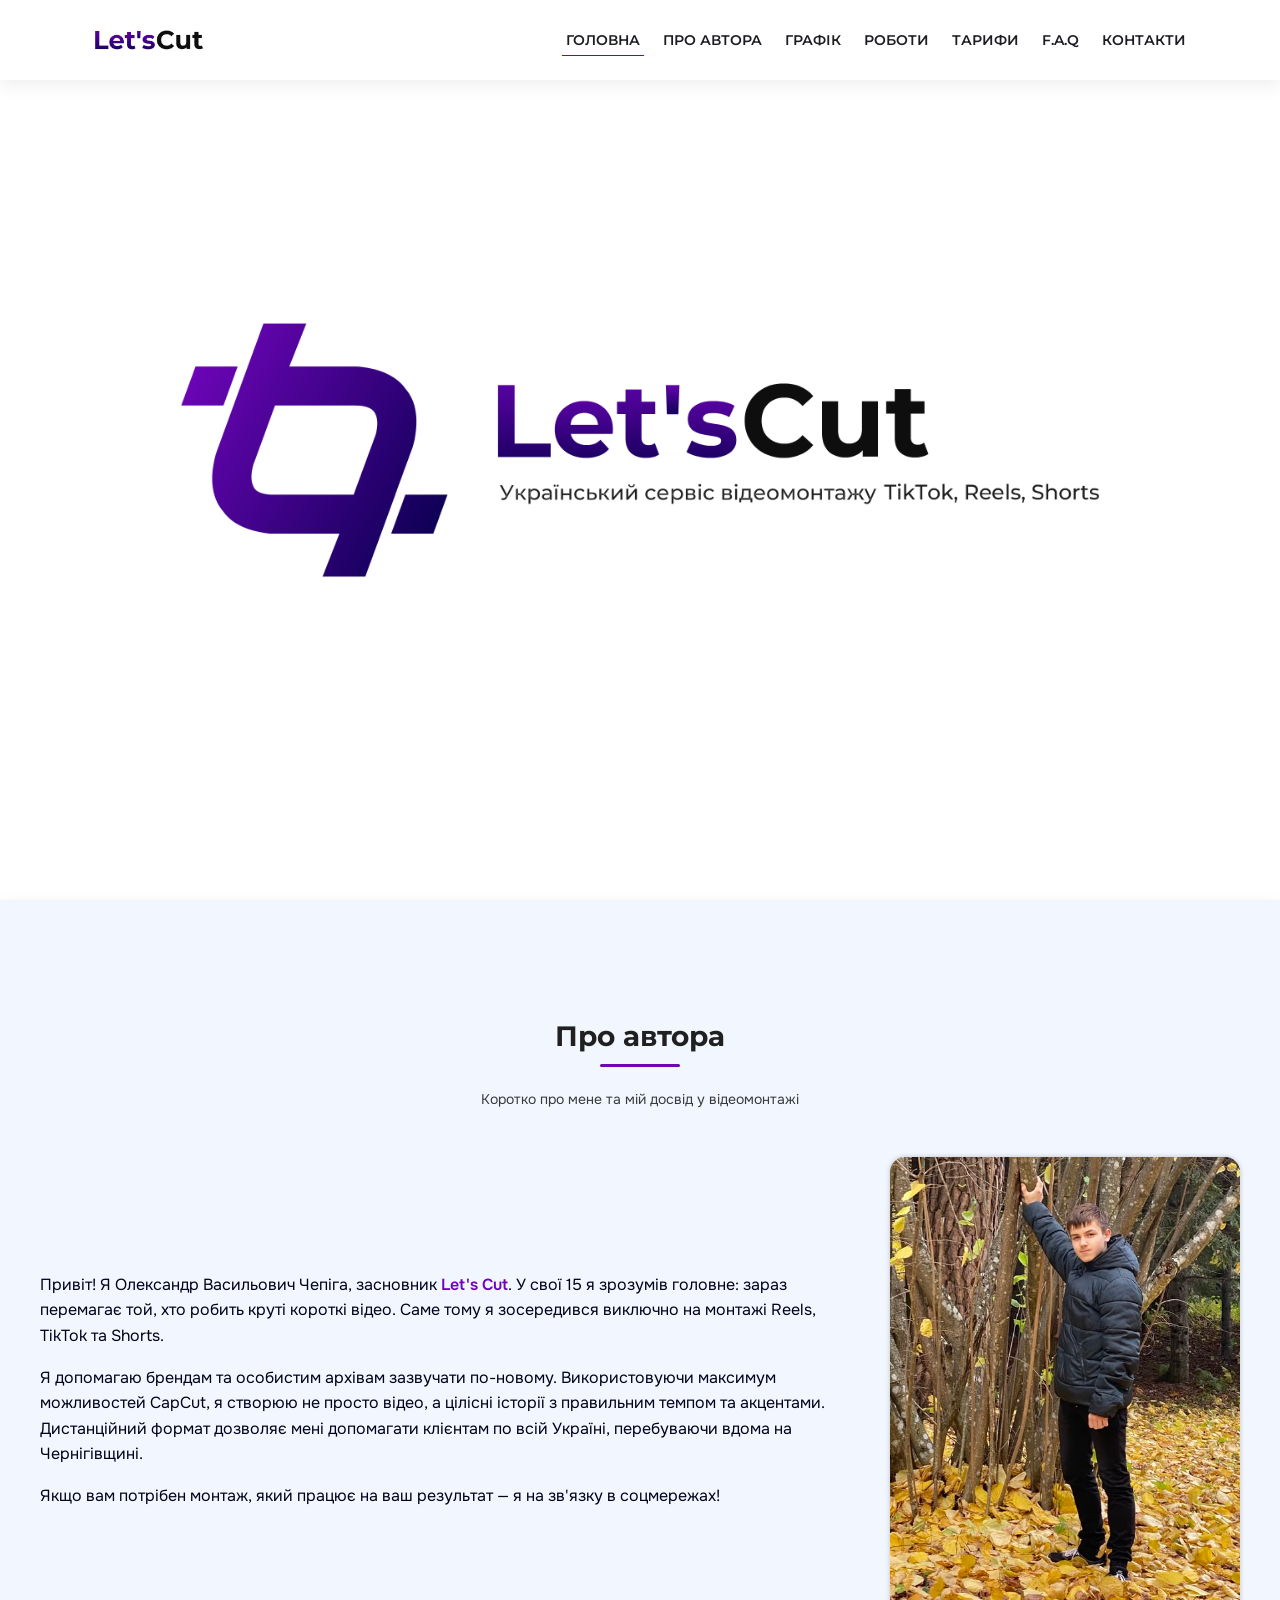
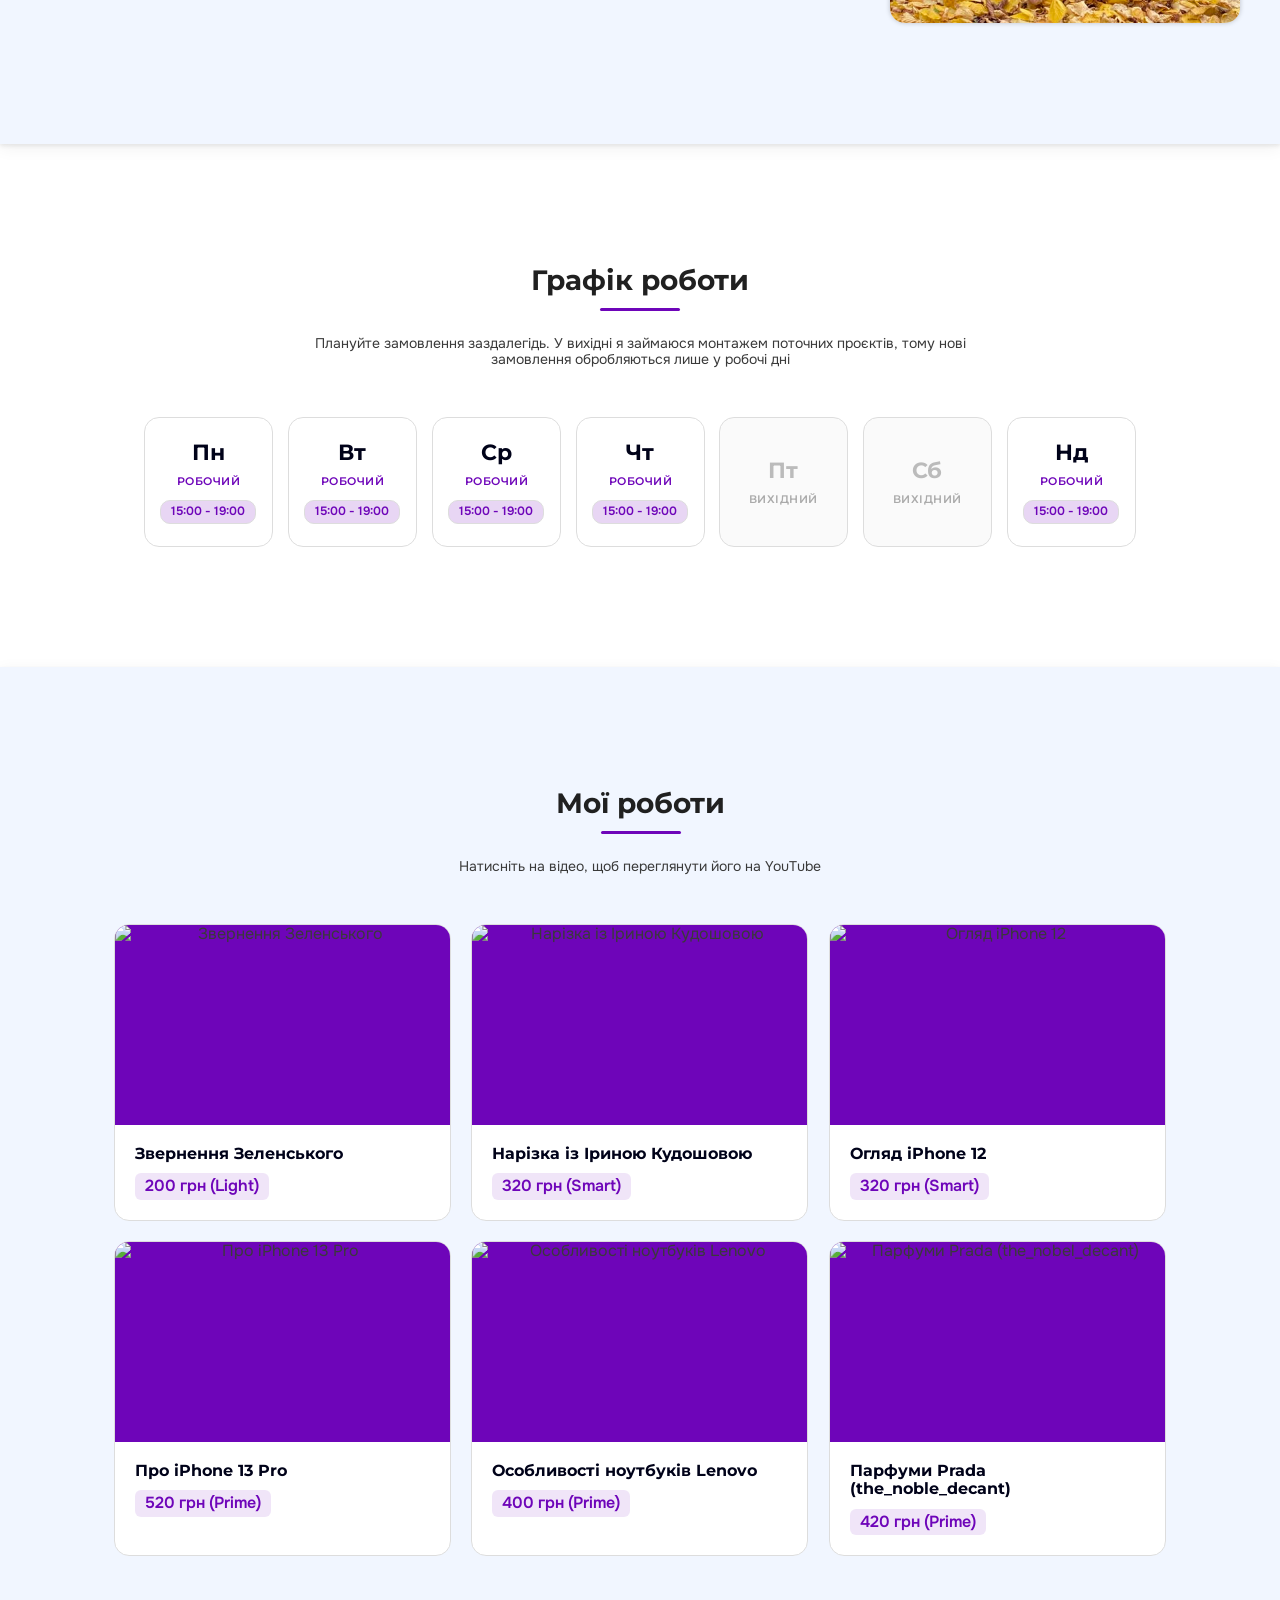
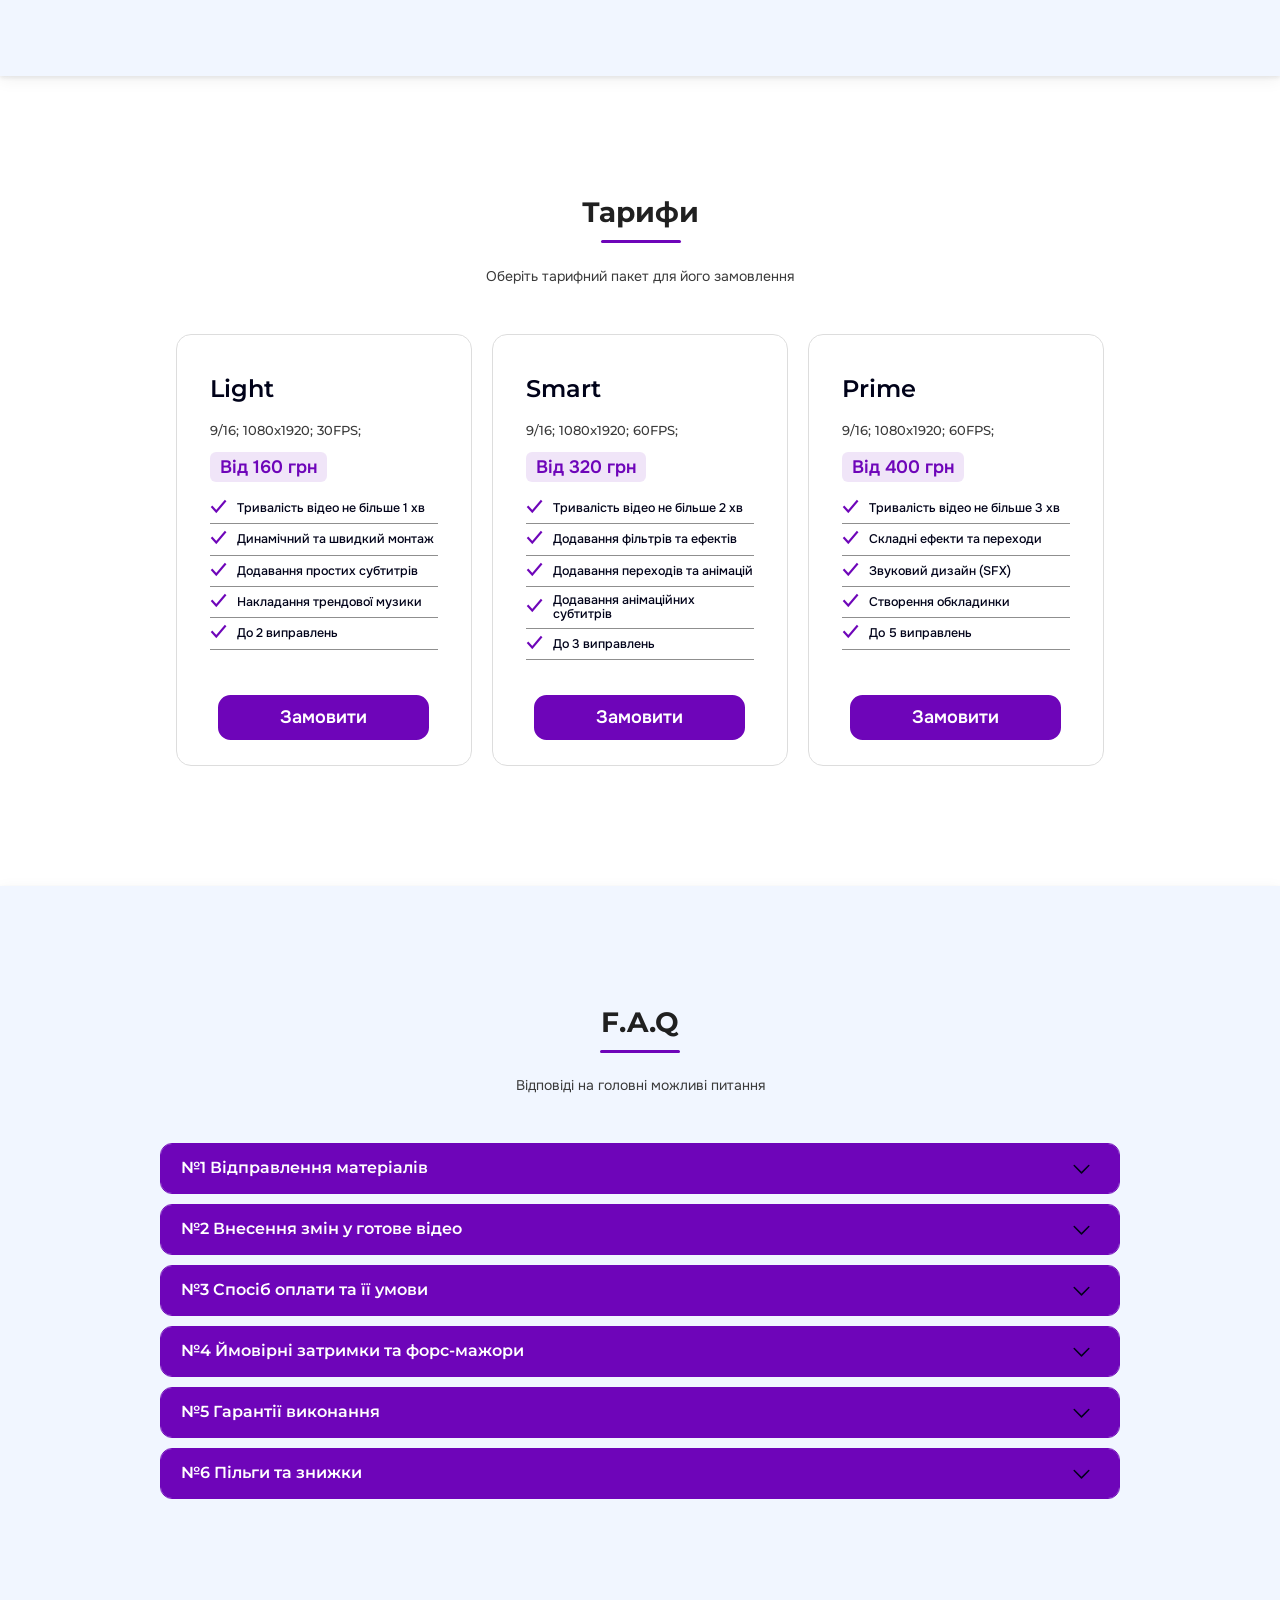
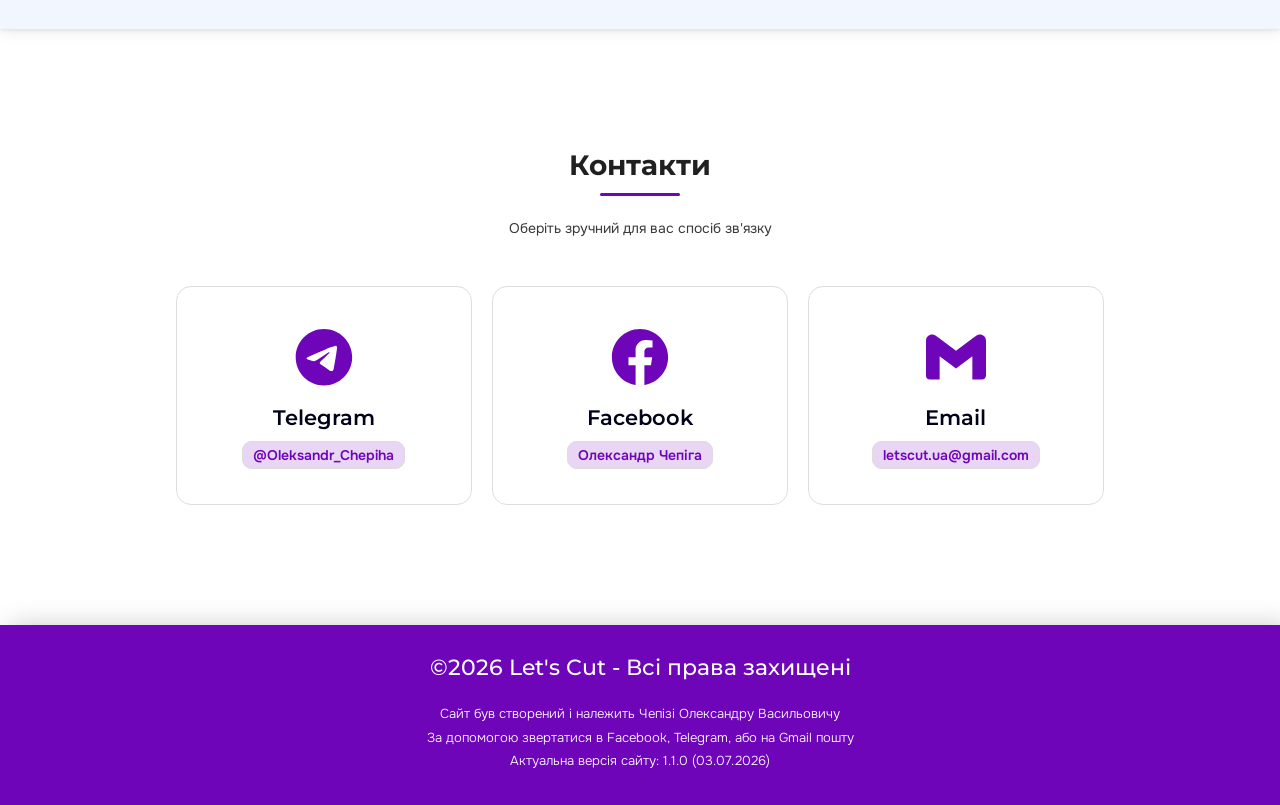
==== commit a89c600f: "Update index.html" ====
--- a/index.html
+++ b/index.html
@@ -211,17 +211,17 @@
                 </div>
             </a>
 
-            <a href="https://www.youtube.com/shorts/tUKw1KvZaFM" target="_blank" class="portfolio__item" data-animate="animate__fadeInUp" data-delay="750">
-                <div class="portfolio__thumbnail">
-                    <img src="https://img.youtube.com/vi/tUKw1KvZaFM/maxresdefault.jpg" alt="Парфуми Prada (the_nobel_decant)">
-                    <div class="portfolio__overlay">
-                        <div class="portfolio__play-icon">
-                            <img src="icons/play-button.svg" alt="Play">
-                        </div>
-                    </div>
-                </div>
-                <div class="portfolio__info">
-                    <h3 class="portfolio__title">Парфуми Prada (the_nobel_decant)</h3>
+            <a href="https://www.youtube.com/shorts/2kY0_NOGr0c" target="_blank" class="portfolio__item" data-animate="animate__fadeInUp" data-delay="750">
+                <div class="portfolio__thumbnail">
+                    <img src="https://img.youtube.com/vi/2kY0_NOGr0c/maxresdefault.jpg" alt="Парфуми Prada (the_nobel_decant)">
+                    <div class="portfolio__overlay">
+                        <div class="portfolio__play-icon">
+                            <img src="icons/play-button.svg" alt="Play">
+                        </div>
+                    </div>
+                </div>
+                <div class="portfolio__info">
+                    <h3 class="portfolio__title">Парфуми Prada (the_noble_decant)</h3>
                     <div class="portfolio__meta">
                         <span class="portfolio__tariff">420 грн (Prime)</span>
                     </div>
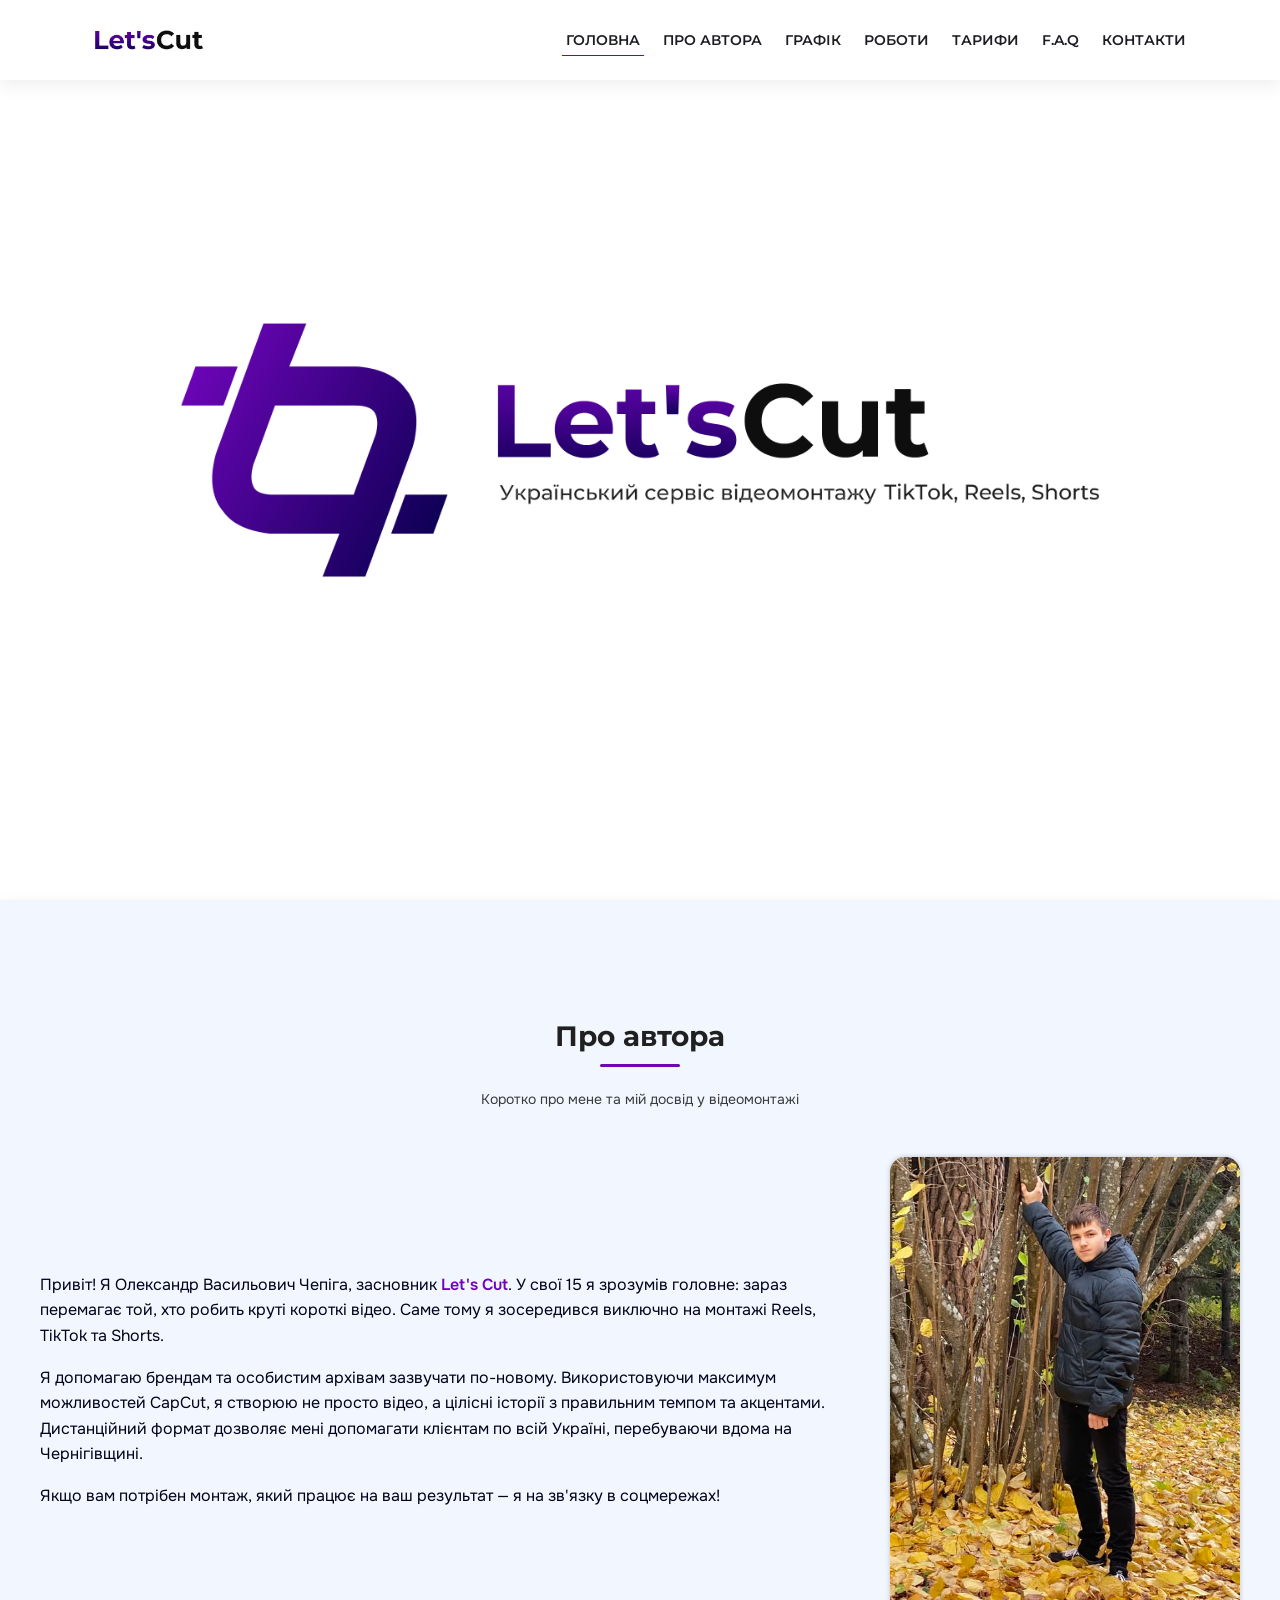
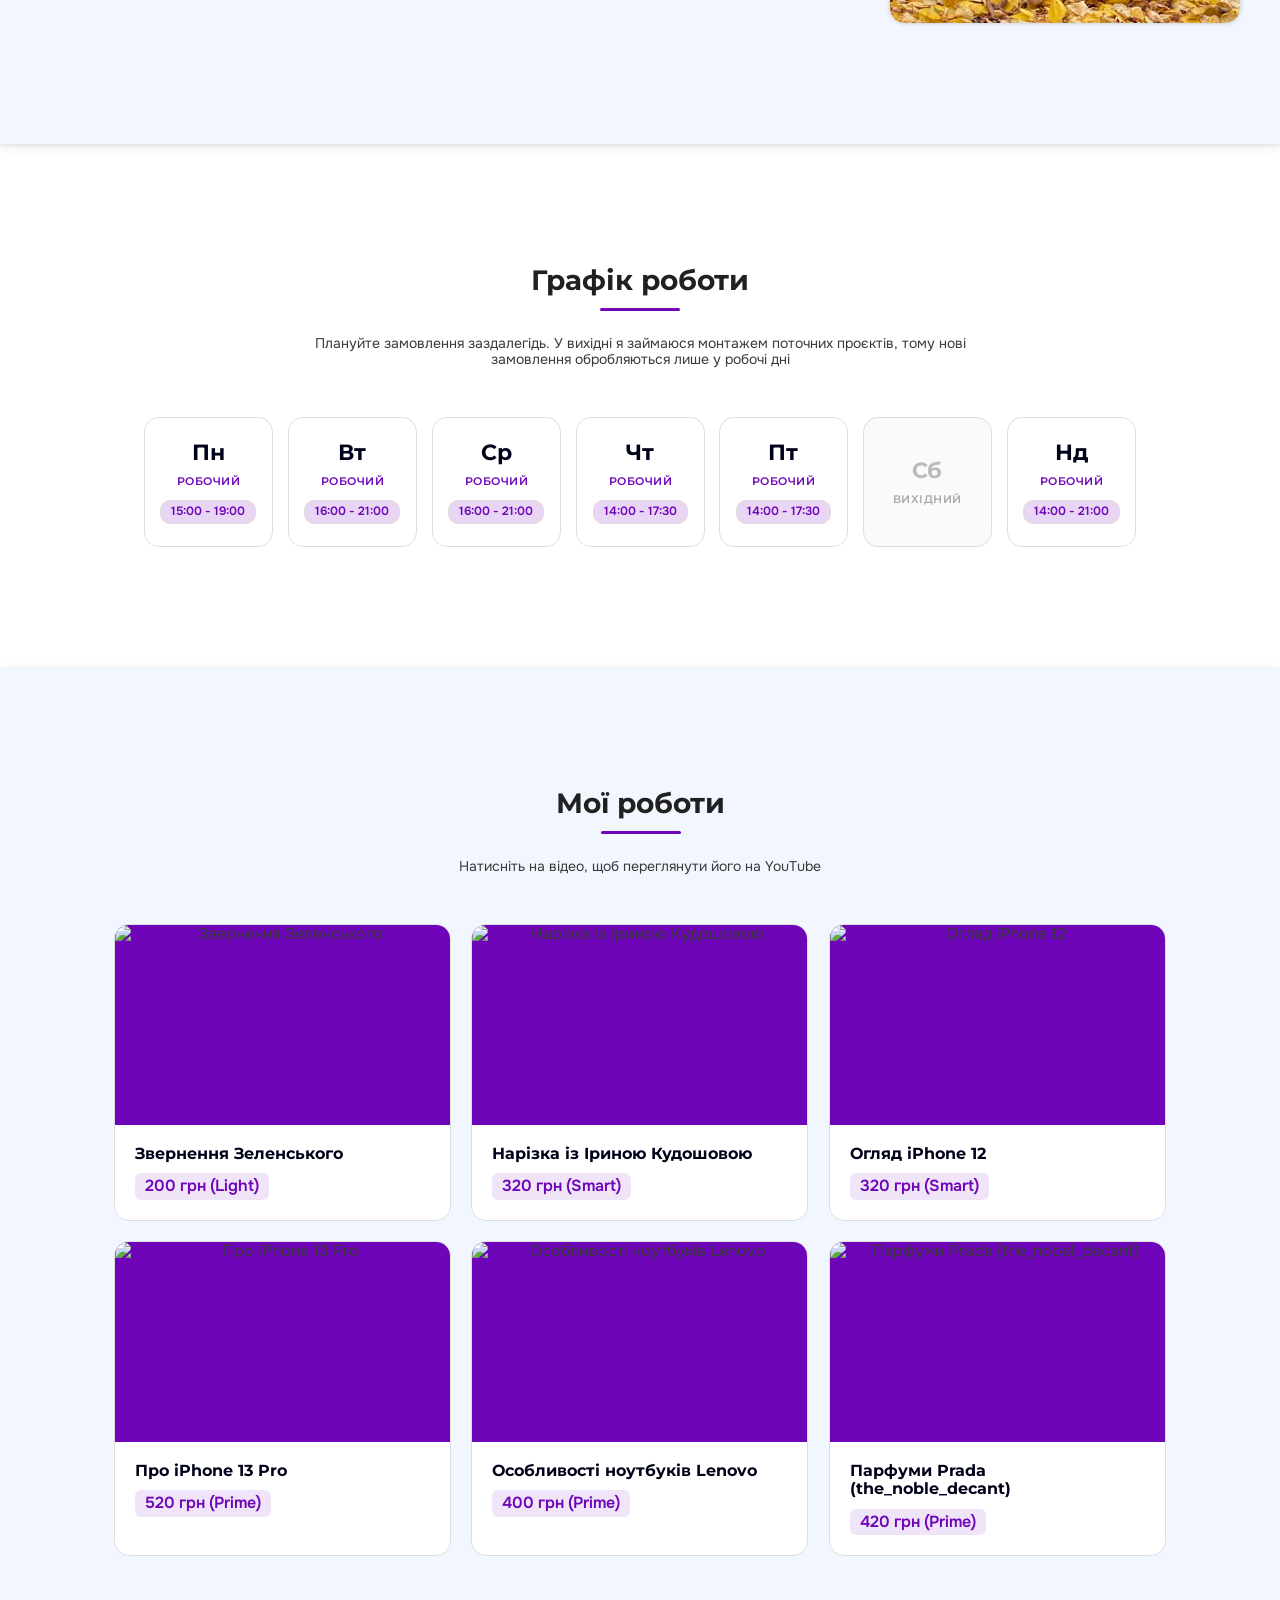
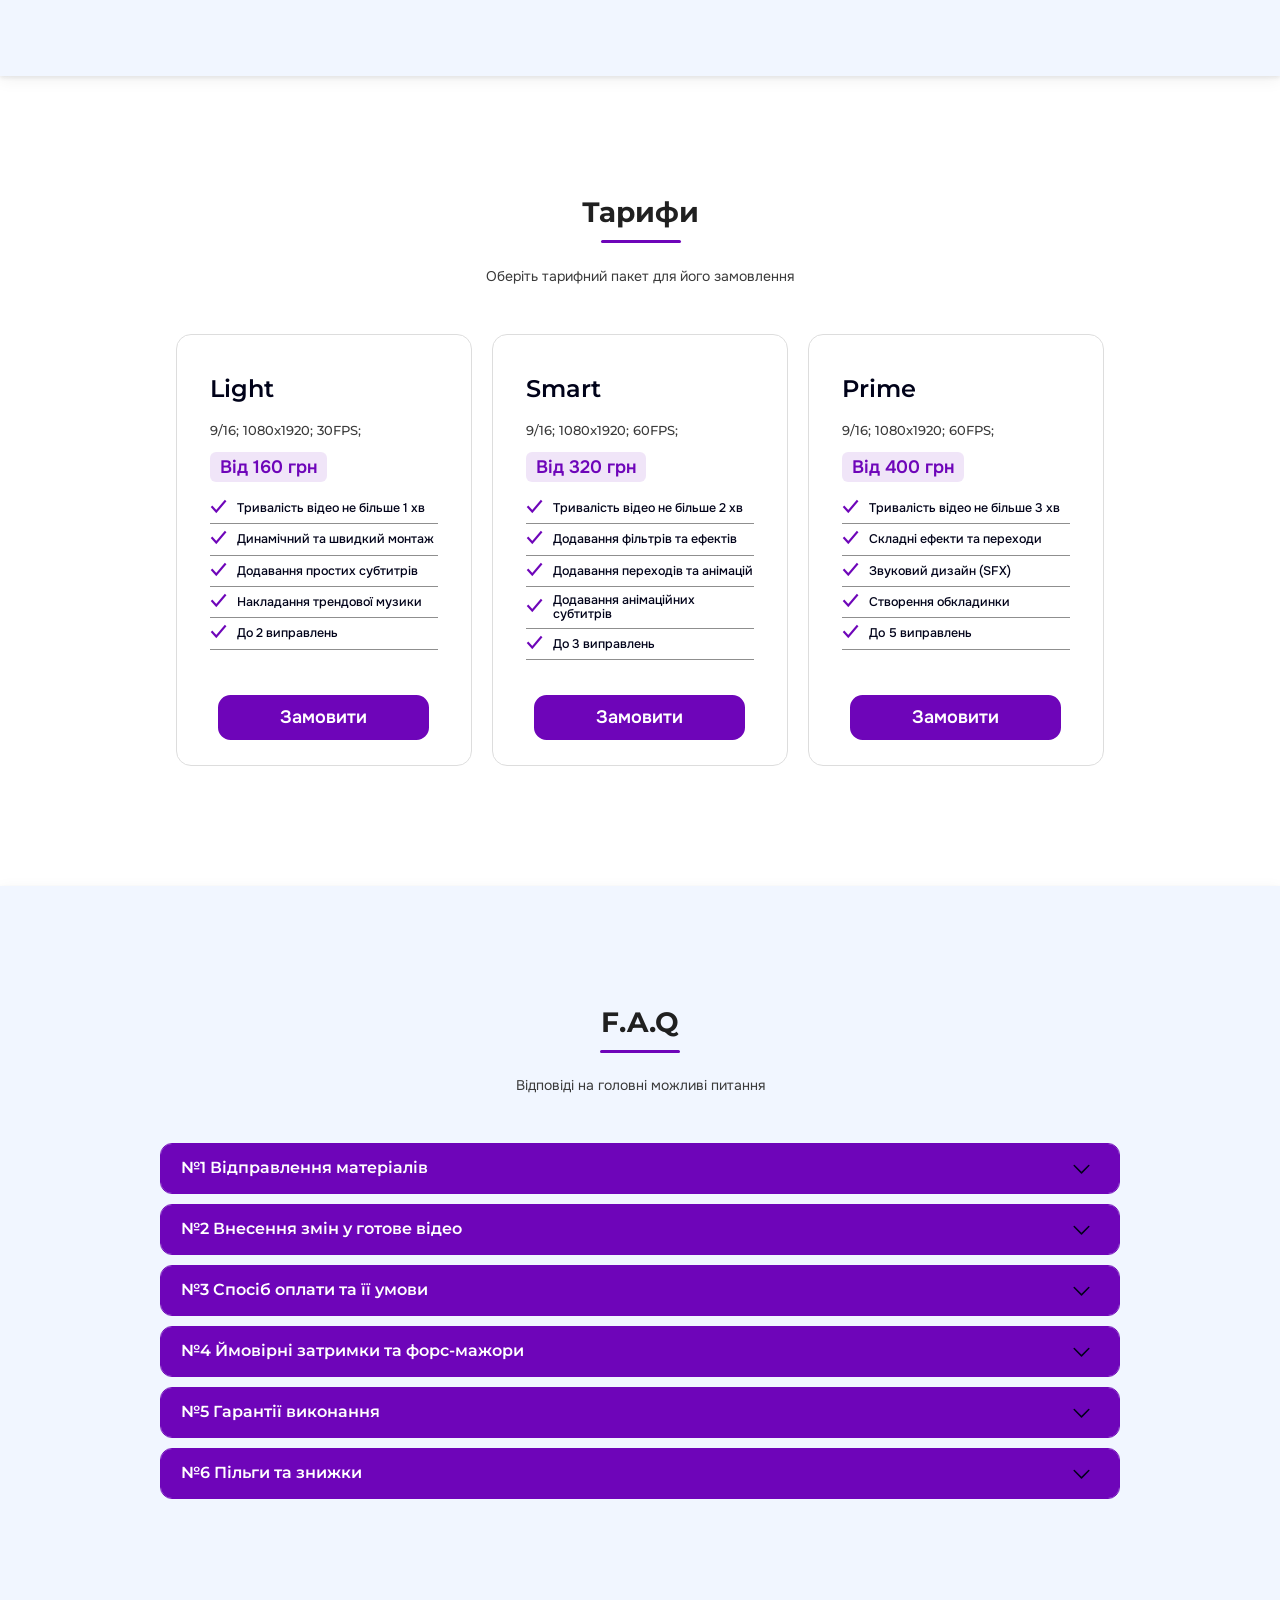
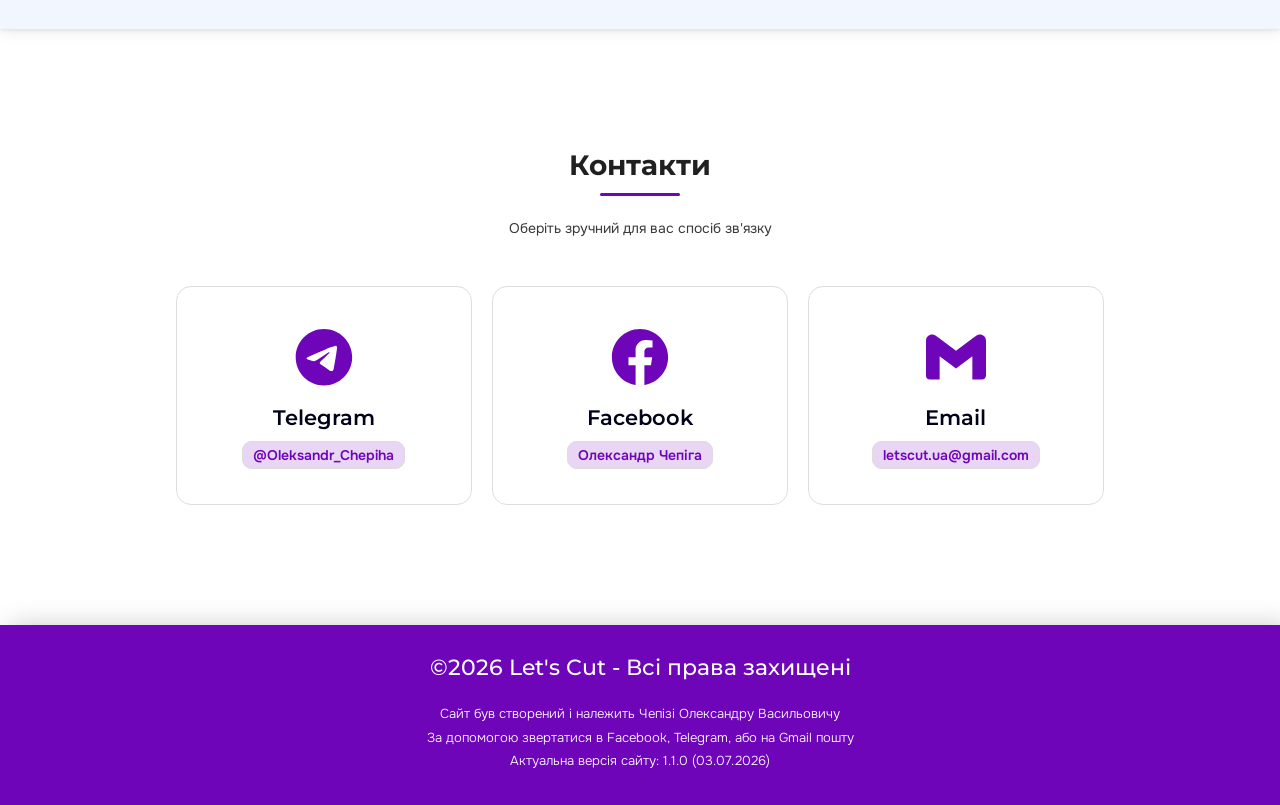
==== commit fbe59ae8: "Update index.html" ====
--- a/index.html
+++ b/index.html
@@ -88,22 +88,23 @@
             <div class="schedule__day schedule__day--work" data-animate="animate__fadeInUp" data-delay="70">
                 <span class="schedule__day-name">Вт</span>
                 <span class="schedule__day-status">Робочий</span>
-                <span class="schedule__day-time">15:00 - 19:00</span>
+                <span class="schedule__day-time">16:00 - 21:00</span>
             </div>
             <div class="schedule__day schedule__day--work" data-animate="animate__fadeInUp" data-delay="140">
                 <span class="schedule__day-name">Ср</span>
                 <span class="schedule__day-status">Робочий</span>
-                <span class="schedule__day-time">15:00 - 19:00</span>
+                <span class="schedule__day-time">16:00 - 21:00</span>
             </div>
             <div class="schedule__day schedule__day--work" data-animate="animate__fadeInUp" data-delay="210">
                 <span class="schedule__day-name">Чт</span>
                 <span class="schedule__day-status">Робочий</span>
-                <span class="schedule__day-time">15:00 - 19:00</span>
-            </div>
-
-            <div class="schedule__day schedule__day--off" data-animate="animate__fadeInUp" data-delay="280">
+                <span class="schedule__day-time">14:00 - 17:30</span>
+            </div>
+
+            <div class="schedule__day schedule__day--work" data-animate="animate__fadeInUp" data-delay="280">
                 <span class="schedule__day-name">Пт</span>
-                <span class="schedule__day-status">Вихідний</span>
+                <span class="schedule__day-status">Робочий</span>
+                <span class="schedule__day-time">14:00 - 17:30</span>
             </div>
 
             <div class="schedule__day schedule__day--off" data-animate="animate__fadeInUp" data-delay="350">
@@ -114,7 +115,7 @@
             <div class="schedule__day schedule__day--work" data-animate="animate__fadeInUp" data-delay="420">
                 <span class="schedule__day-name">Нд</span>
                 <span class="schedule__day-status">Робочий</span>
-                <span class="schedule__day-time">15:00 - 19:00</span>
+                <span class="schedule__day-time">14:00 - 21:00</span>
             </div>
         </div>
     </section>
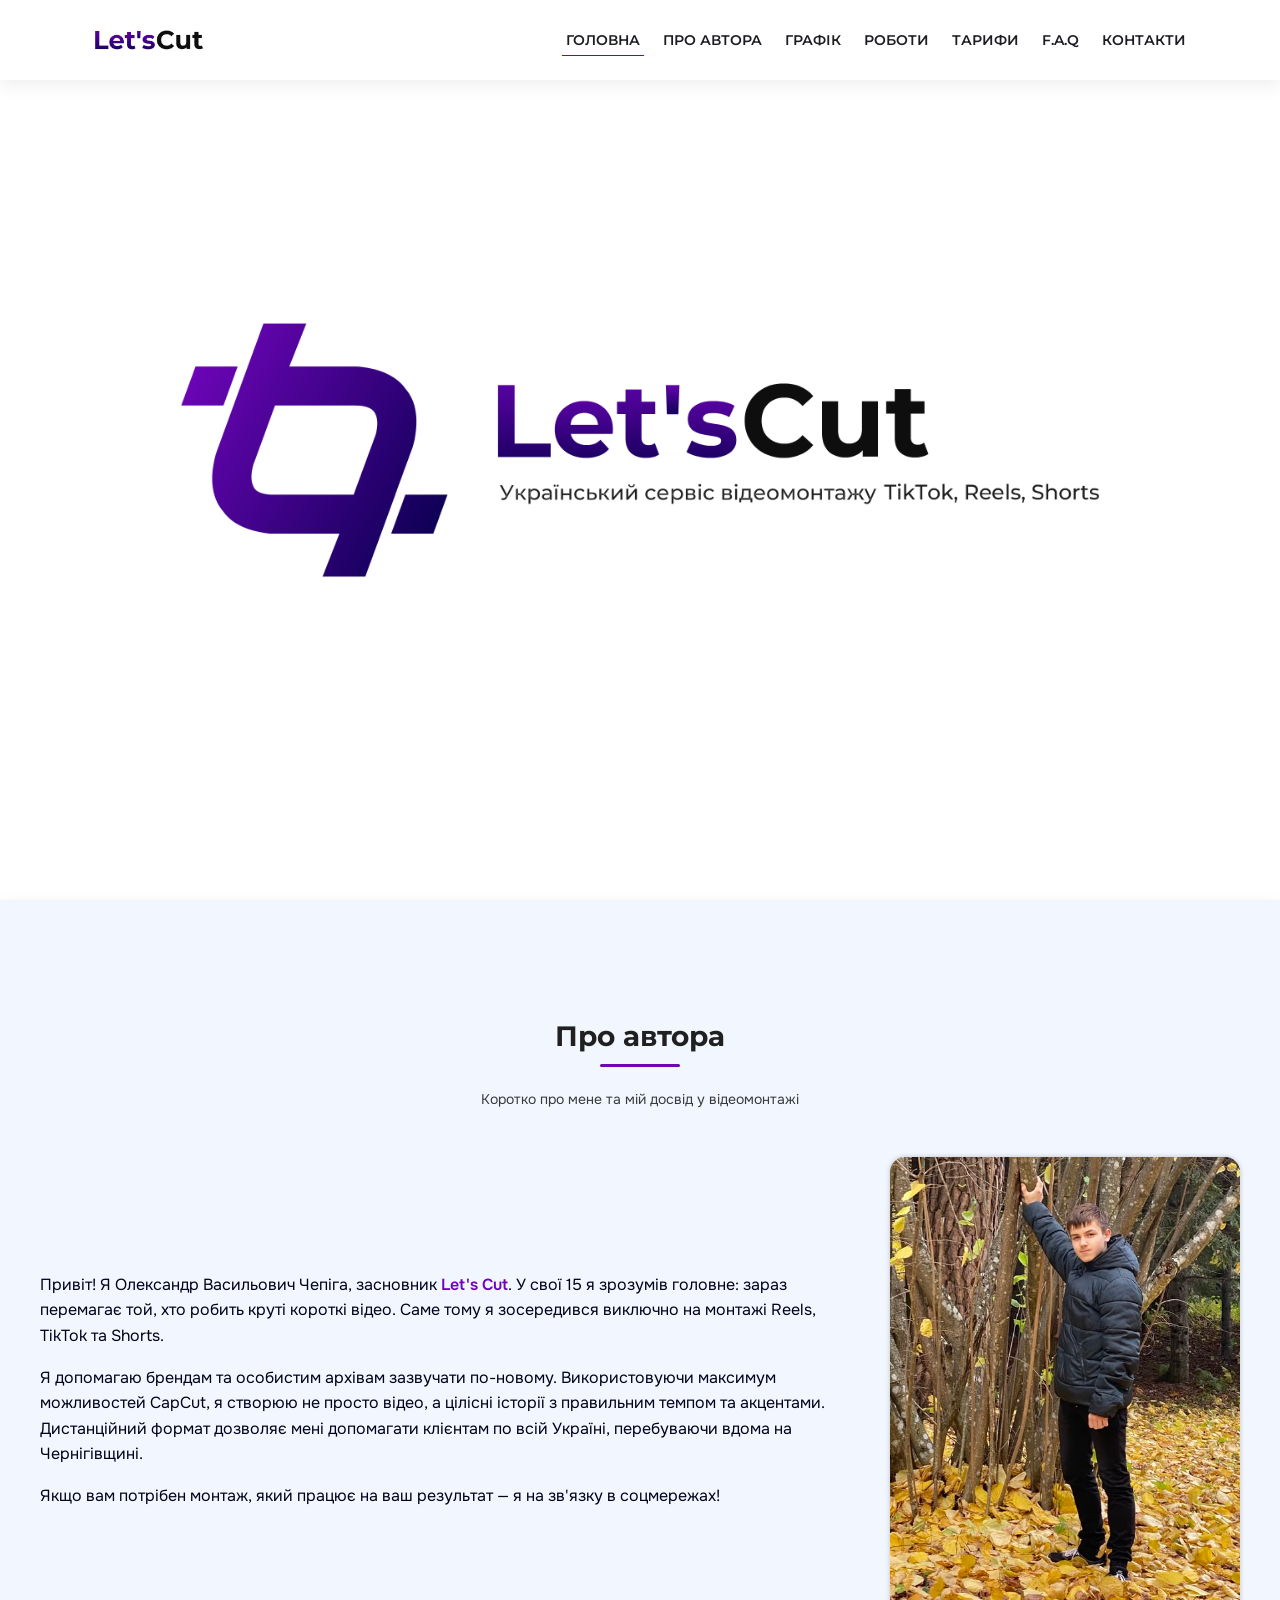
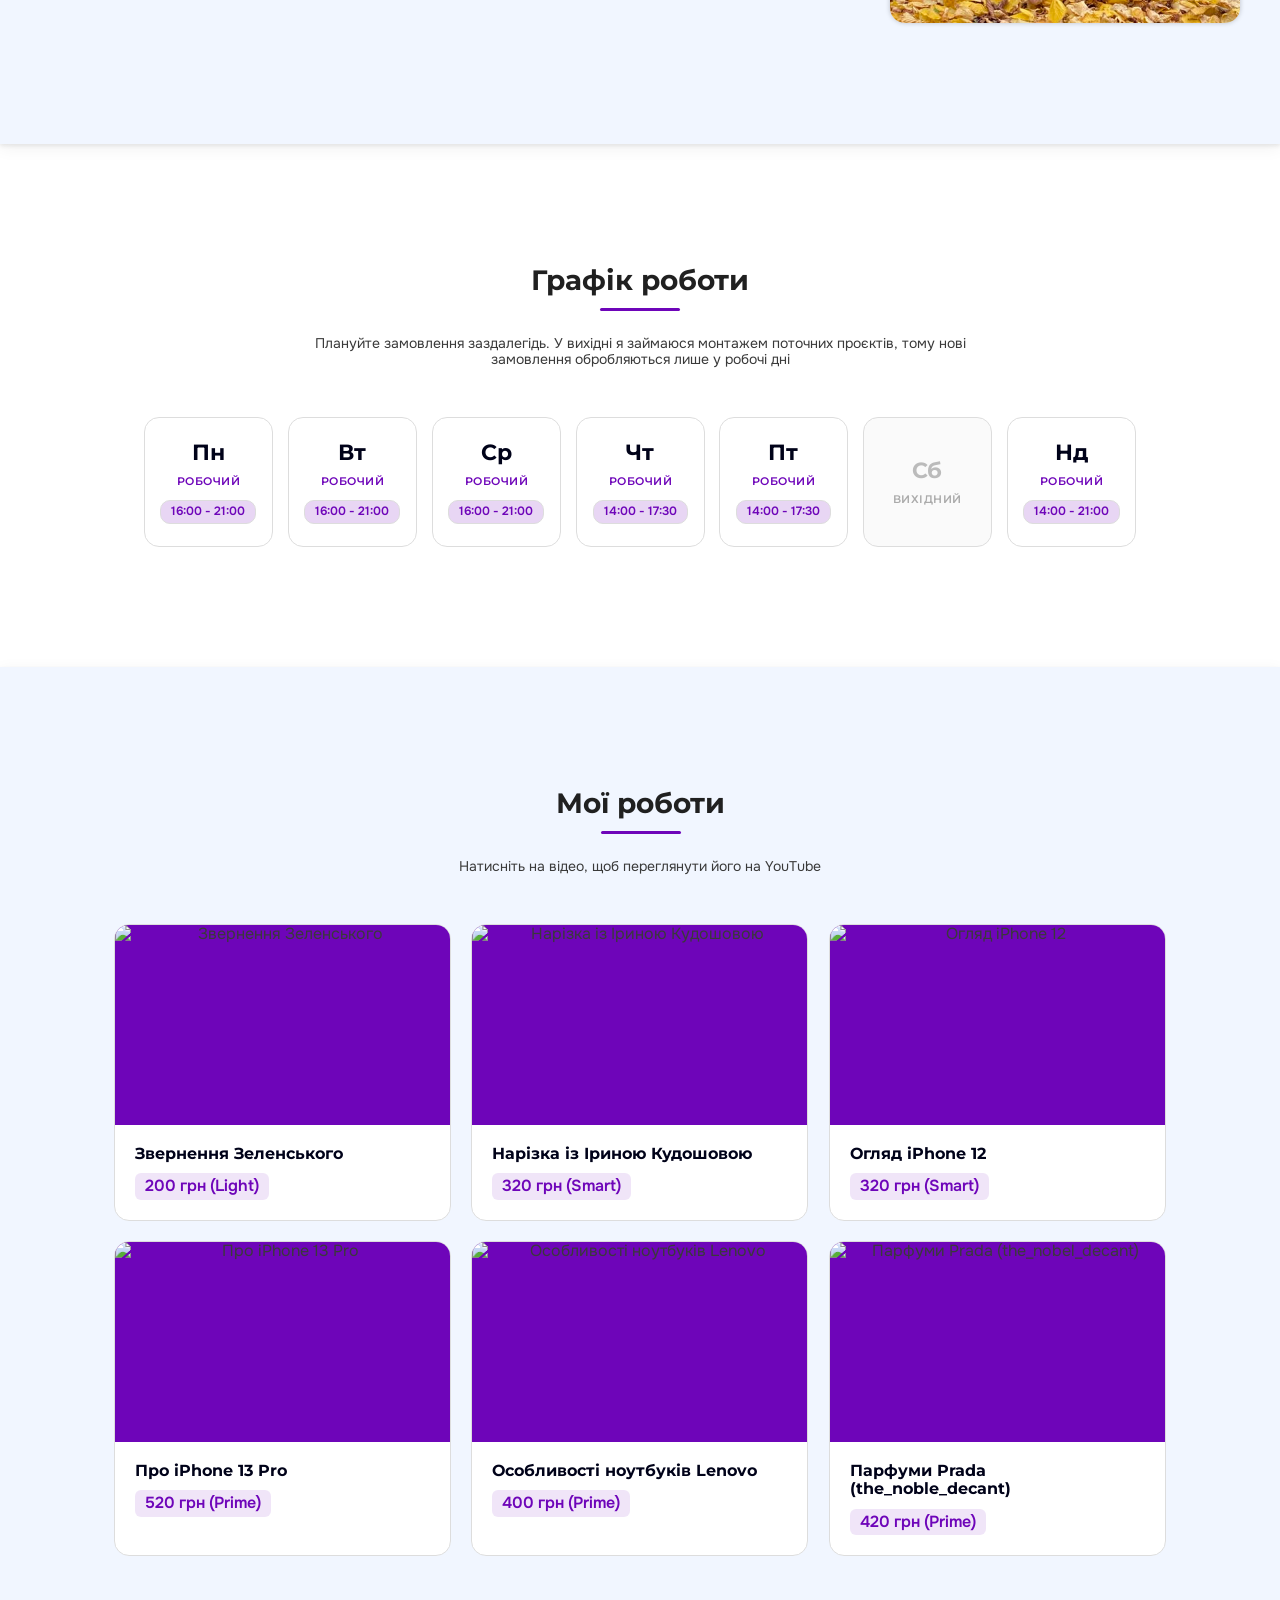
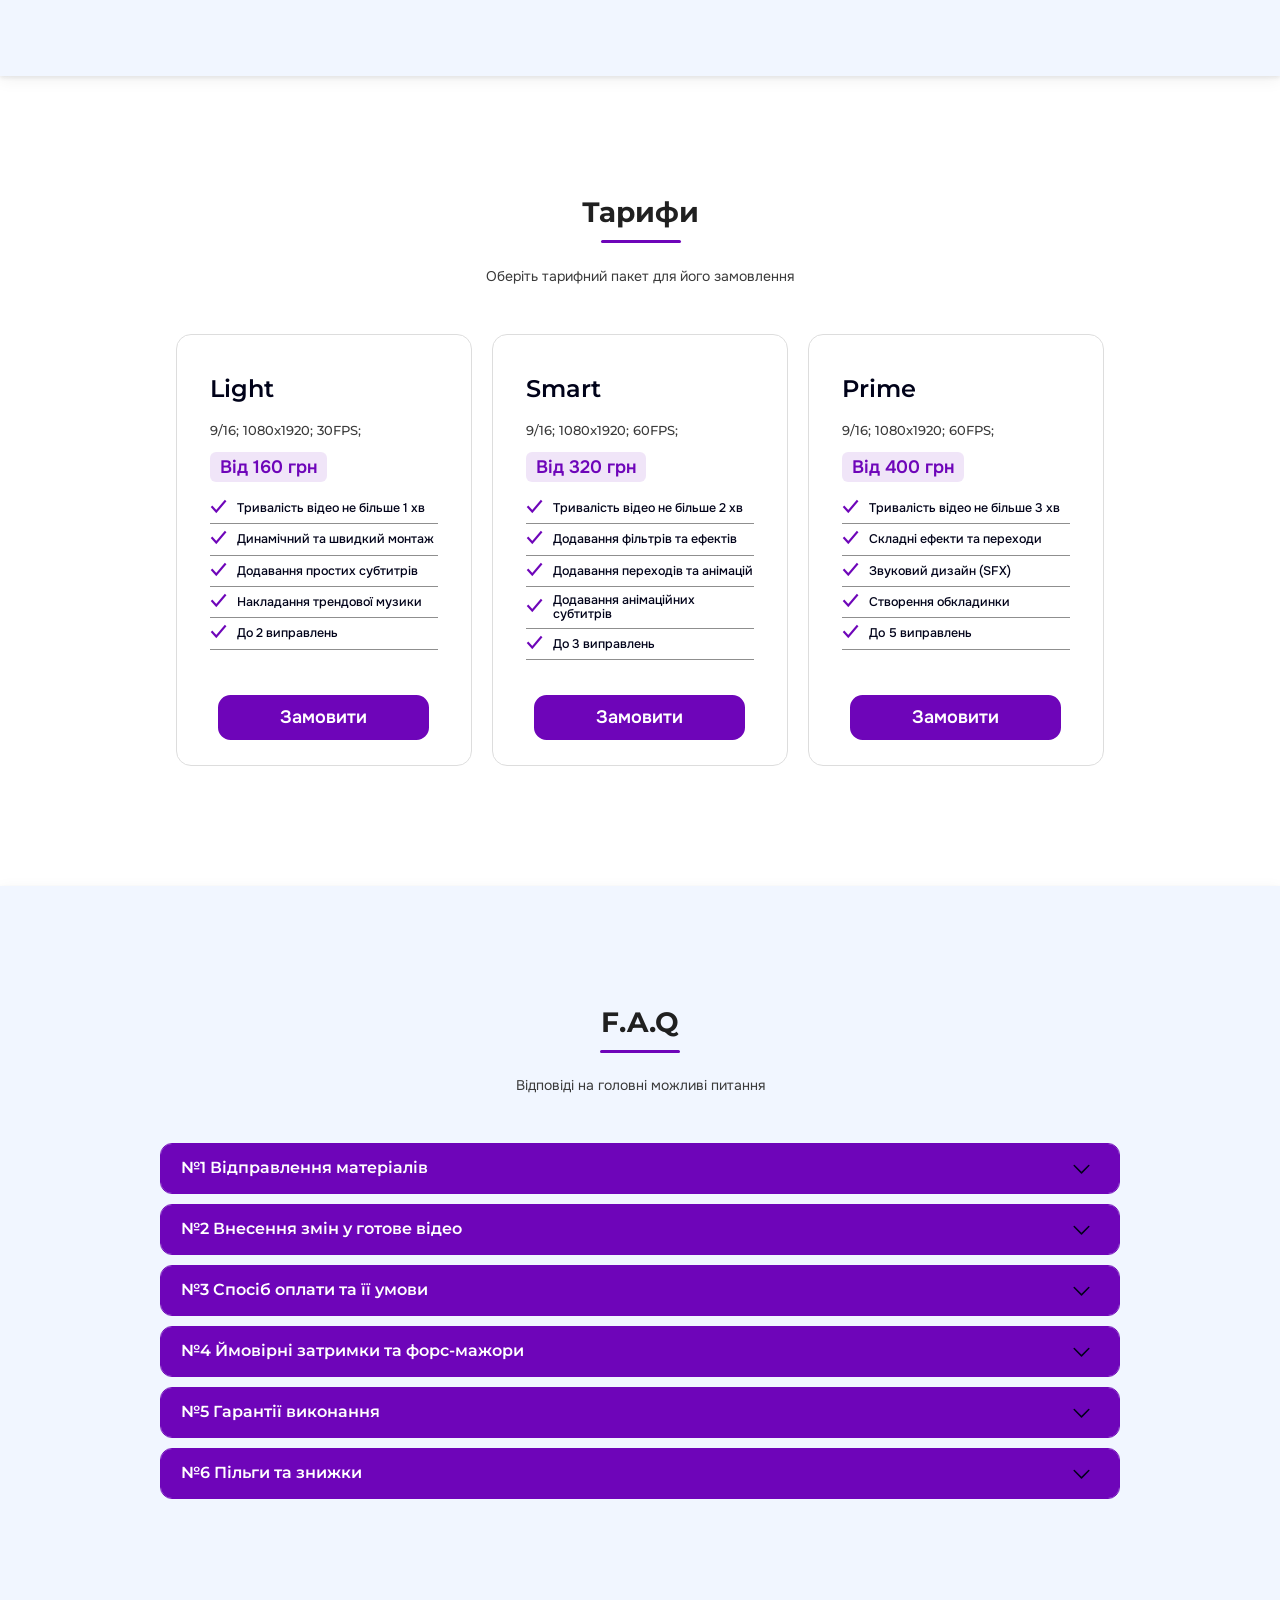
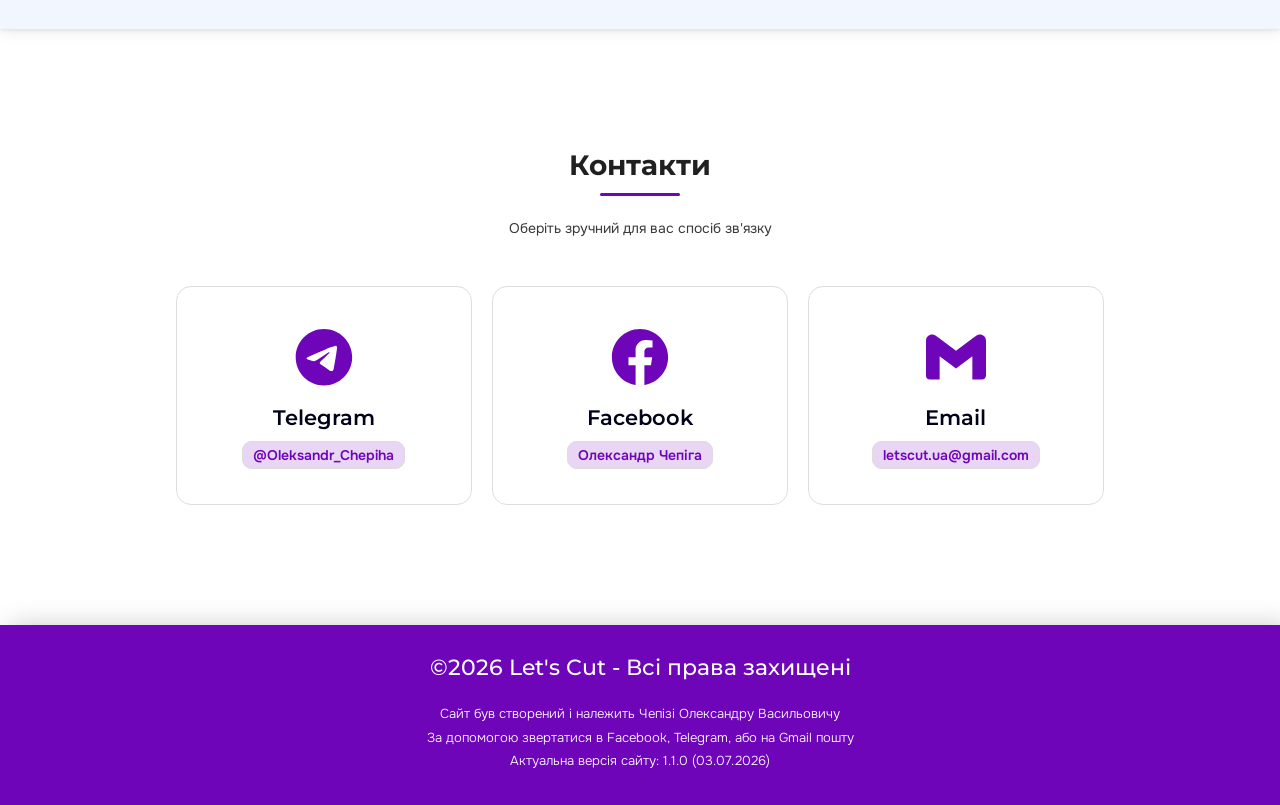
==== commit 19805c29: "Update index.html" ====
--- a/index.html
+++ b/index.html
@@ -83,7 +83,7 @@
             <div class="schedule__day schedule__day--work" data-animate="animate__fadeInUp" data-delay="0">
                 <span class="schedule__day-name">Пн</span>
                 <span class="schedule__day-status">Робочий</span>
-                <span class="schedule__day-time">15:00 - 19:00</span>
+                <span class="schedule__day-time">16:00 - 21:00</span>
             </div>
             <div class="schedule__day schedule__day--work" data-animate="animate__fadeInUp" data-delay="70">
                 <span class="schedule__day-name">Вт</span>
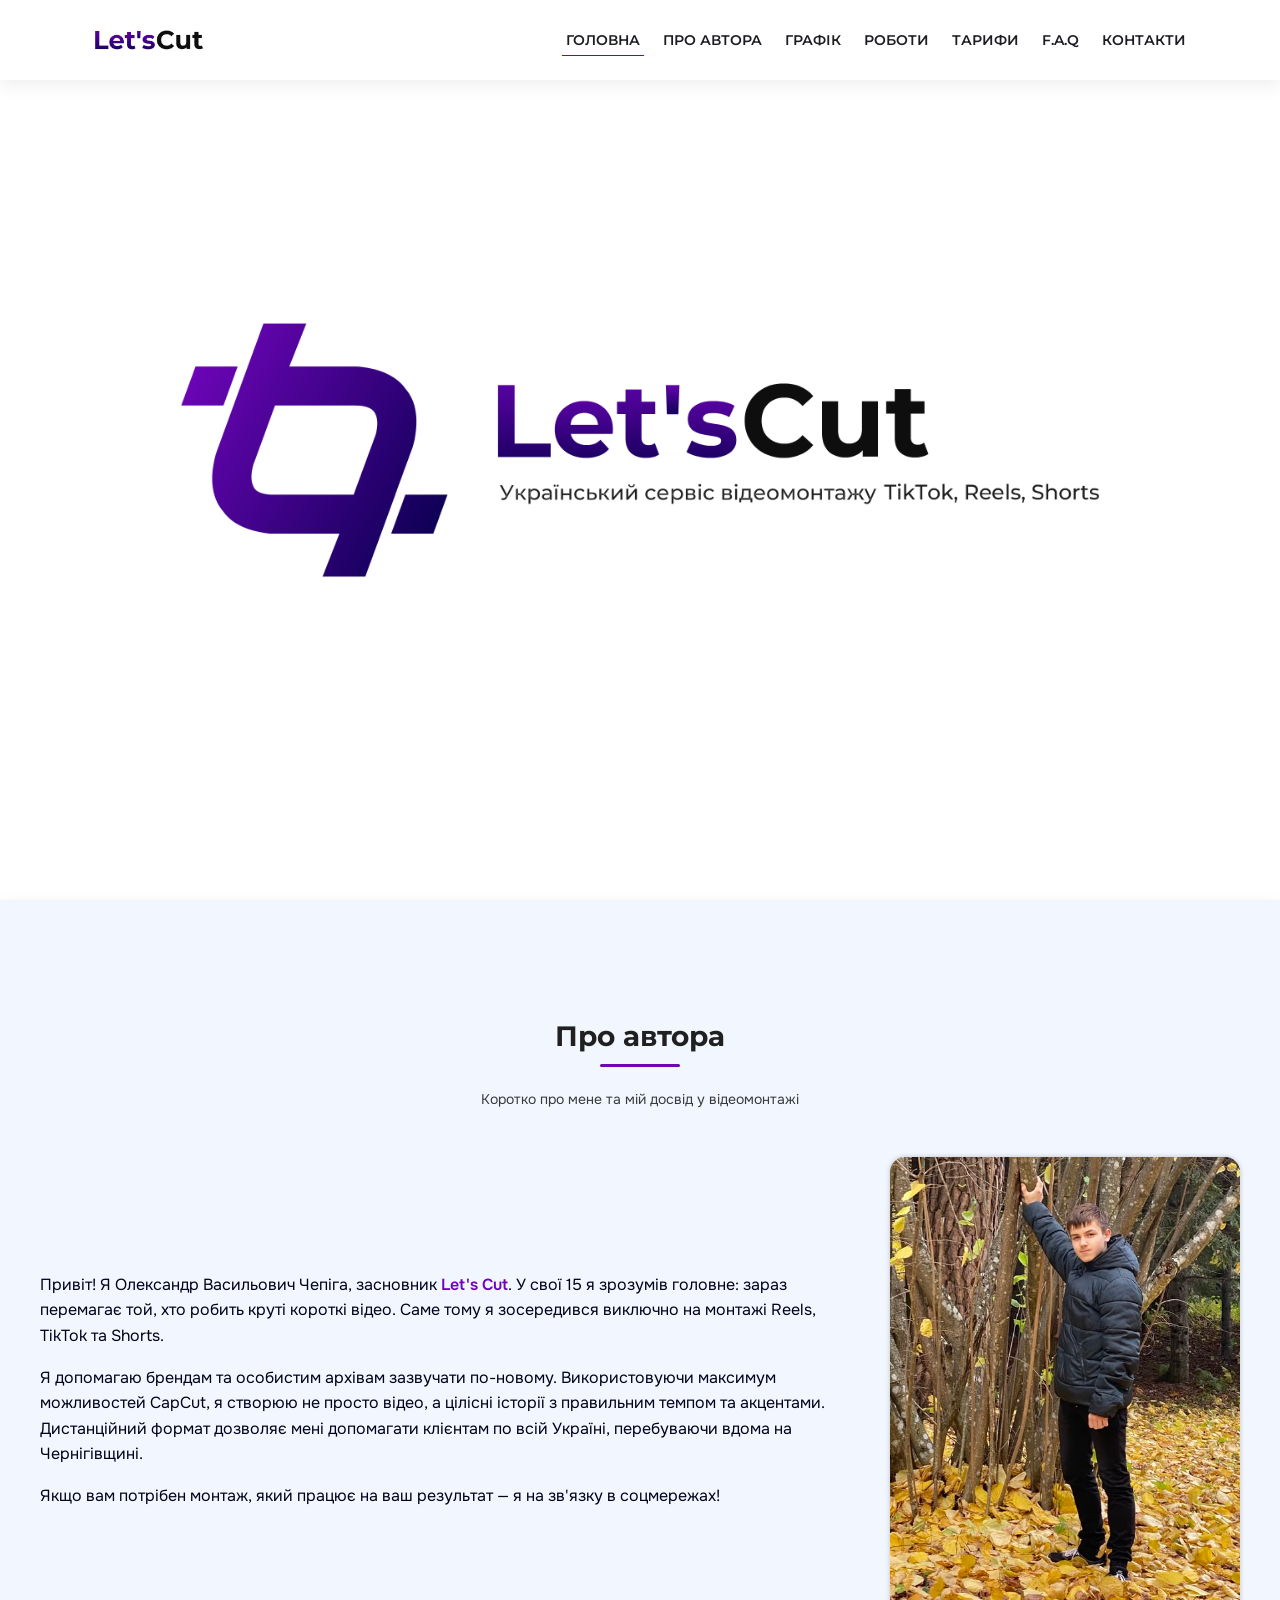
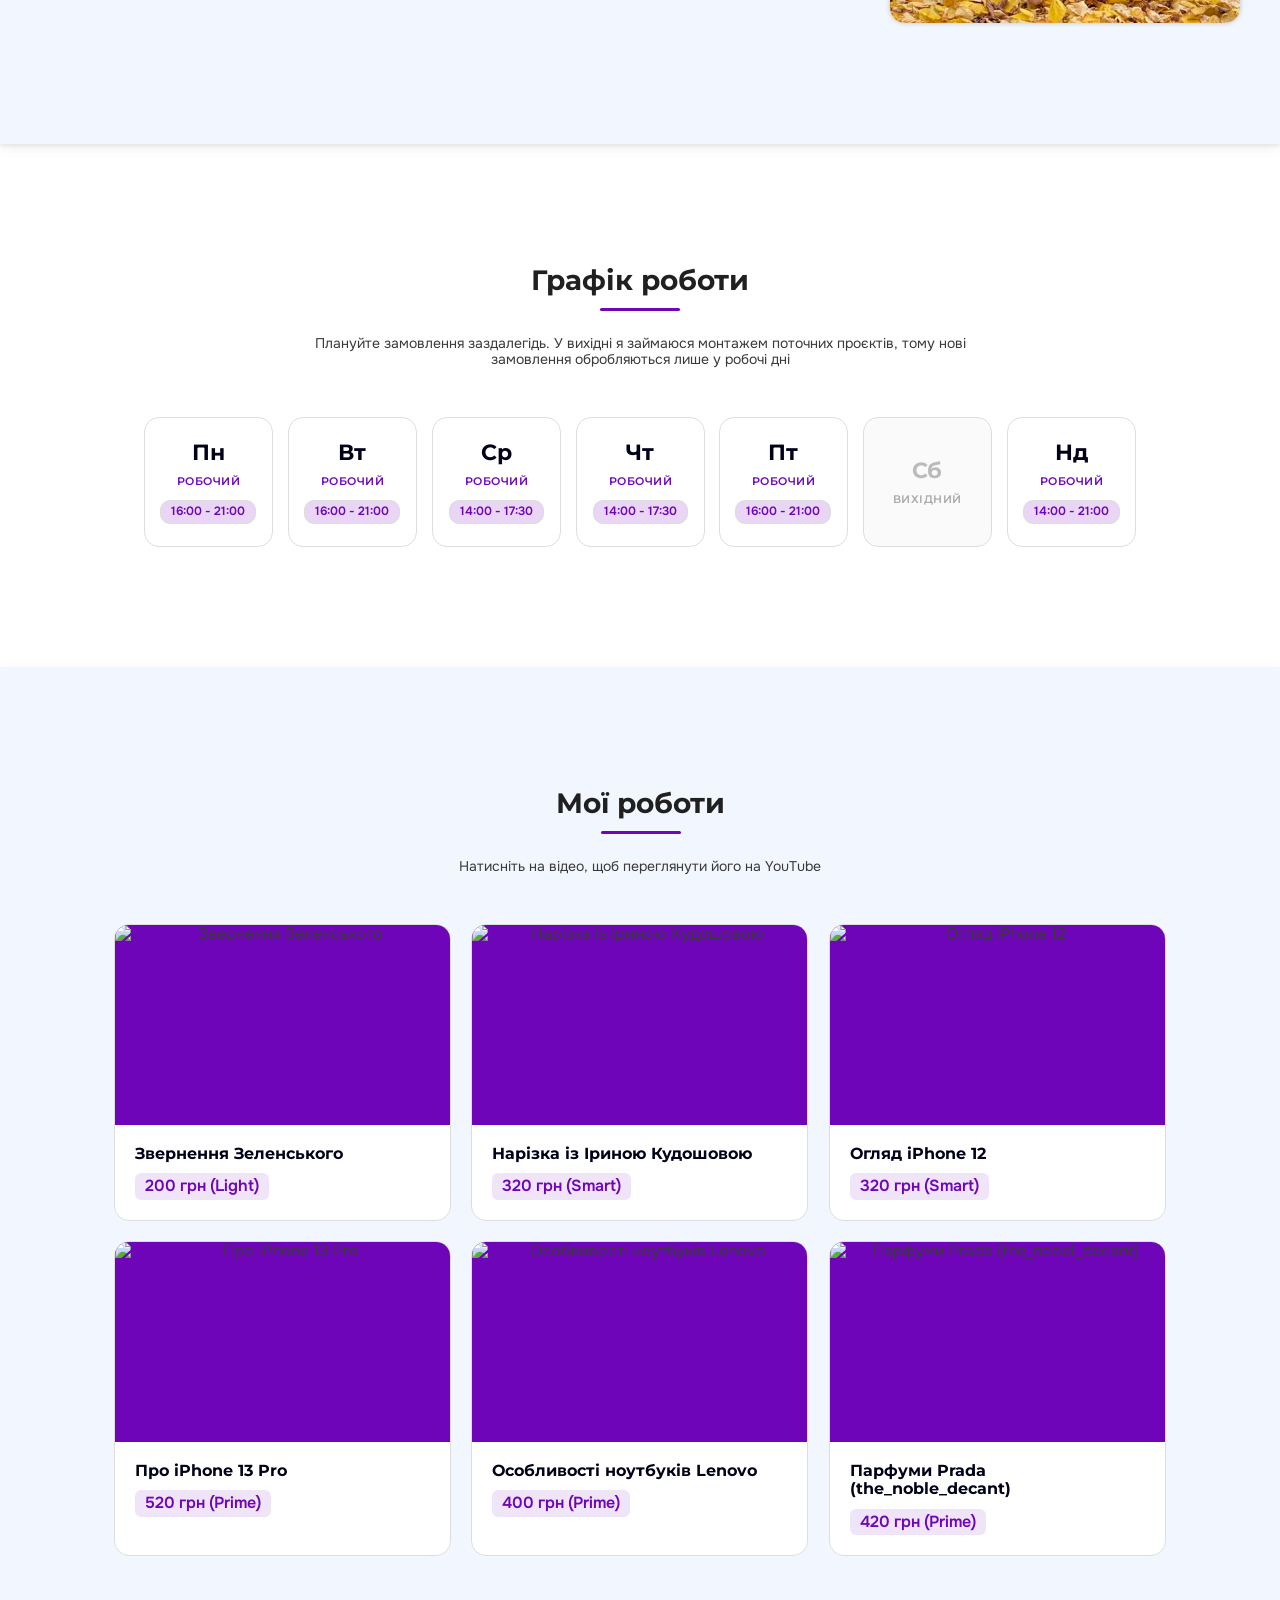
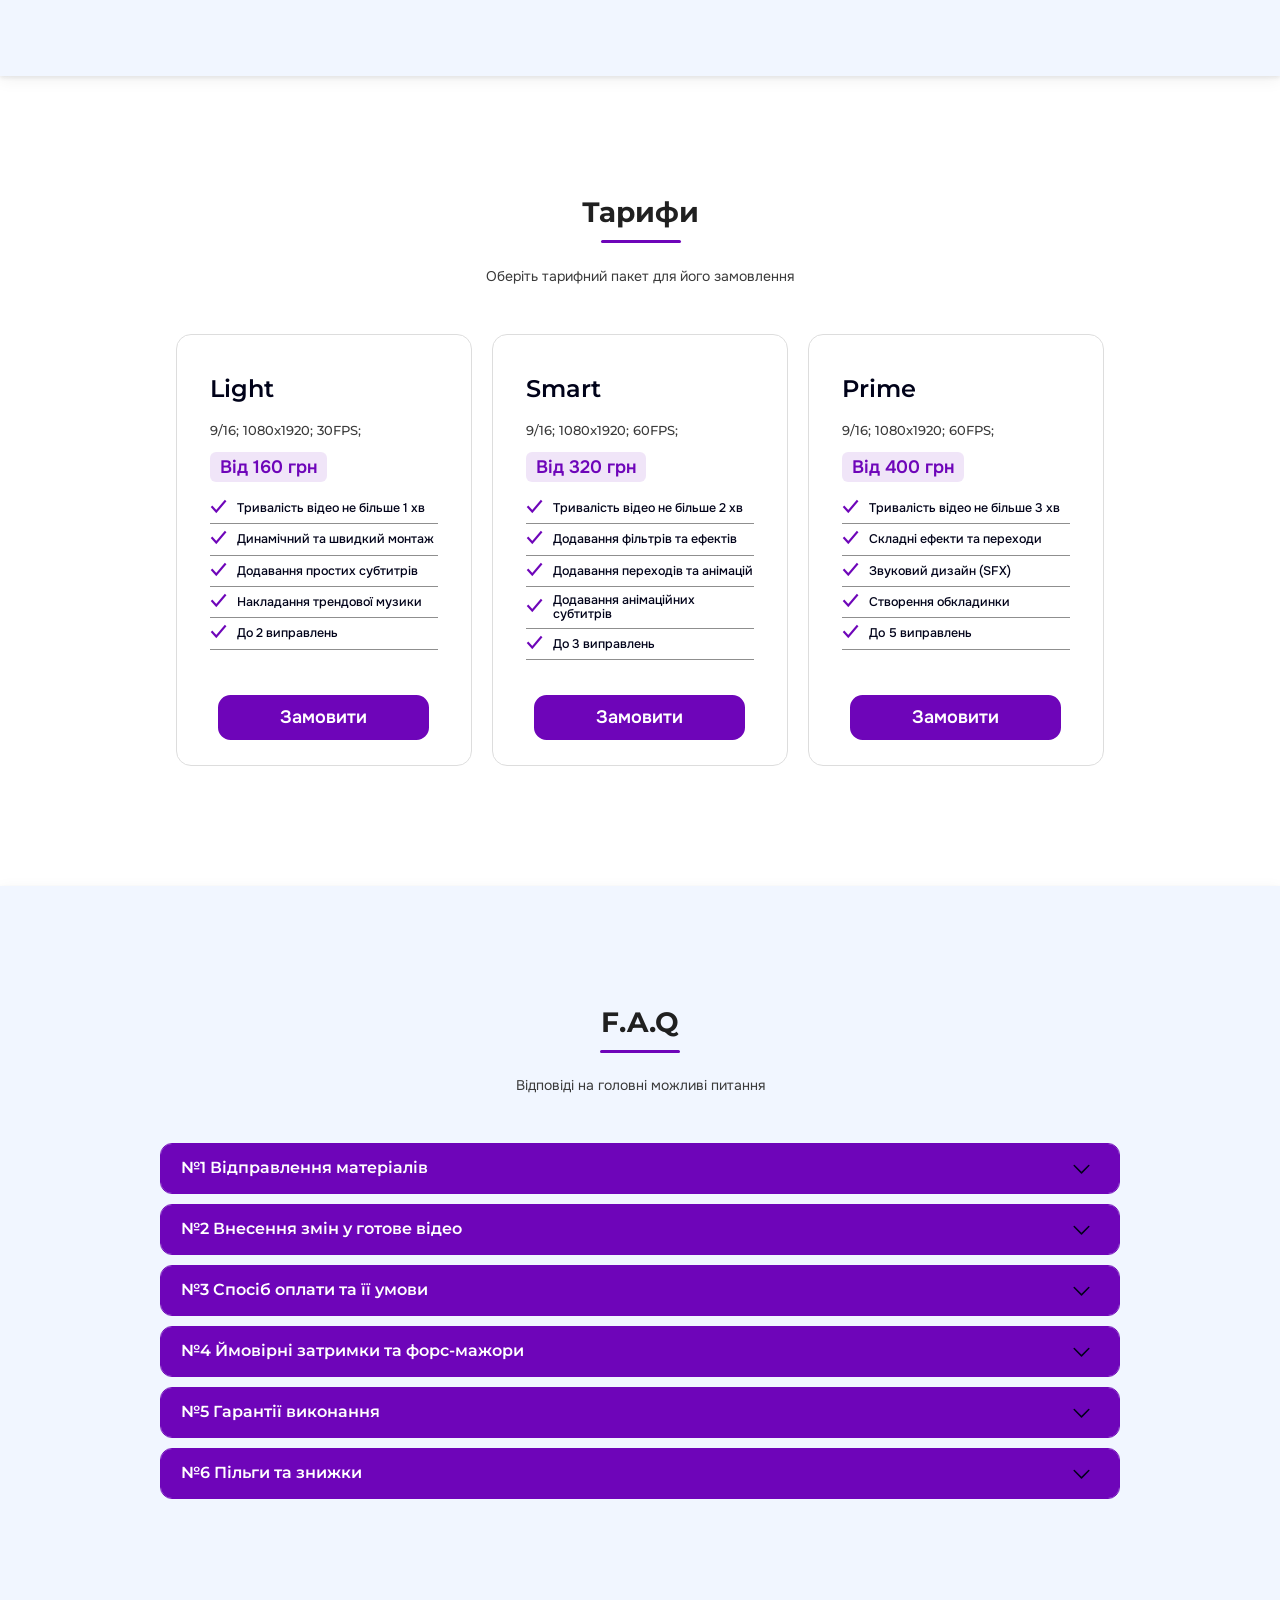
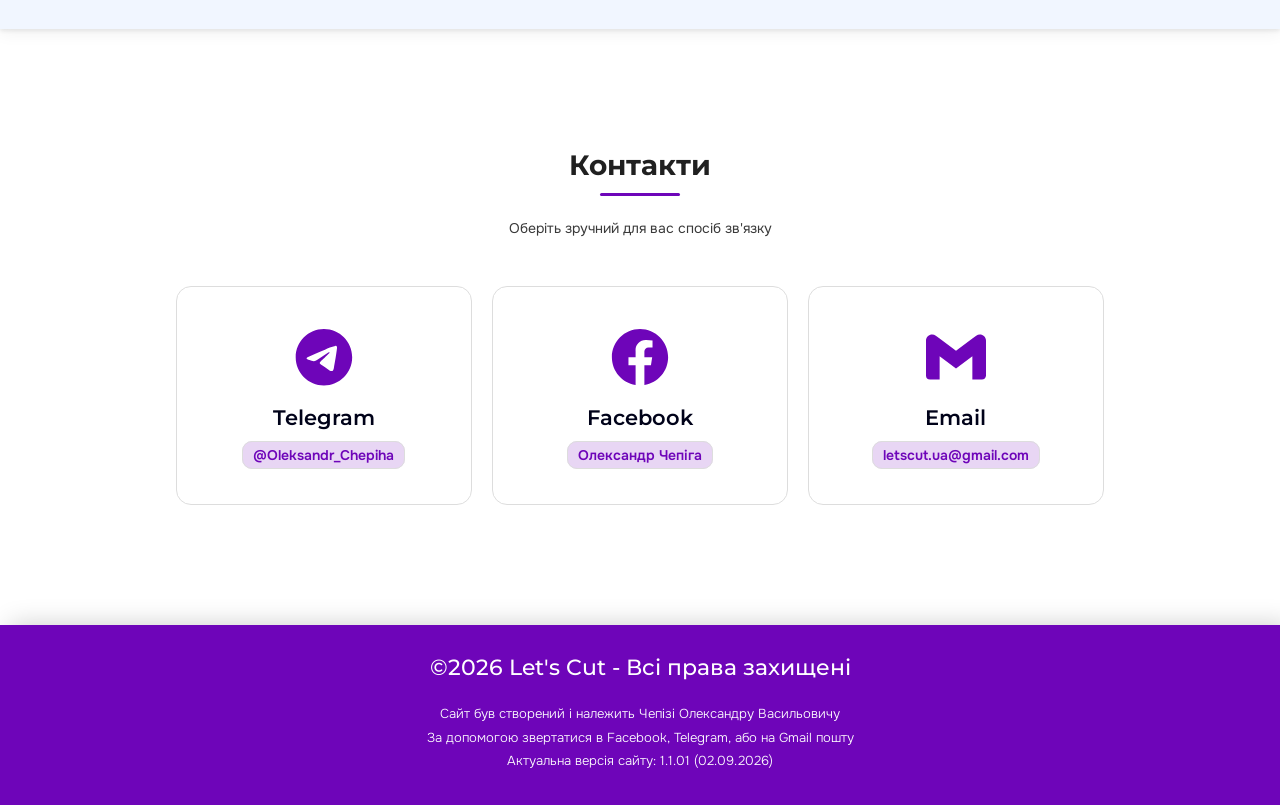
==== commit b8557381: "Update index.html" ====
--- a/index.html
+++ b/index.html
@@ -93,7 +93,7 @@
             <div class="schedule__day schedule__day--work" data-animate="animate__fadeInUp" data-delay="140">
                 <span class="schedule__day-name">Ср</span>
                 <span class="schedule__day-status">Робочий</span>
-                <span class="schedule__day-time">16:00 - 21:00</span>
+                <span class="schedule__day-time">14:00 - 17:30</span>
             </div>
             <div class="schedule__day schedule__day--work" data-animate="animate__fadeInUp" data-delay="210">
                 <span class="schedule__day-name">Чт</span>
@@ -104,7 +104,7 @@
             <div class="schedule__day schedule__day--work" data-animate="animate__fadeInUp" data-delay="280">
                 <span class="schedule__day-name">Пт</span>
                 <span class="schedule__day-status">Робочий</span>
-                <span class="schedule__day-time">14:00 - 17:30</span>
+                <span class="schedule__day-time">16:00 - 21:00</span>
             </div>
 
             <div class="schedule__day schedule__day--off" data-animate="animate__fadeInUp" data-delay="350">
@@ -442,7 +442,7 @@
                         <a href="https://t.me/Oleksandr_Chepiha" class="footer__link" target="_blank">Telegram,</a>
                         або на <a href="mailto:oleksandrchepiga2023@gmail.com" class="footer__link" target="_blank">Gmail пошту</a>
                     </p>
-                    <p>Актуальна версія сайту: 1.1.0 (03.07.2026)</p>
+                    <p>Актуальна версія сайту: 1.1.01 (02.09.2026)</p>
                 </div>
             </div>
 
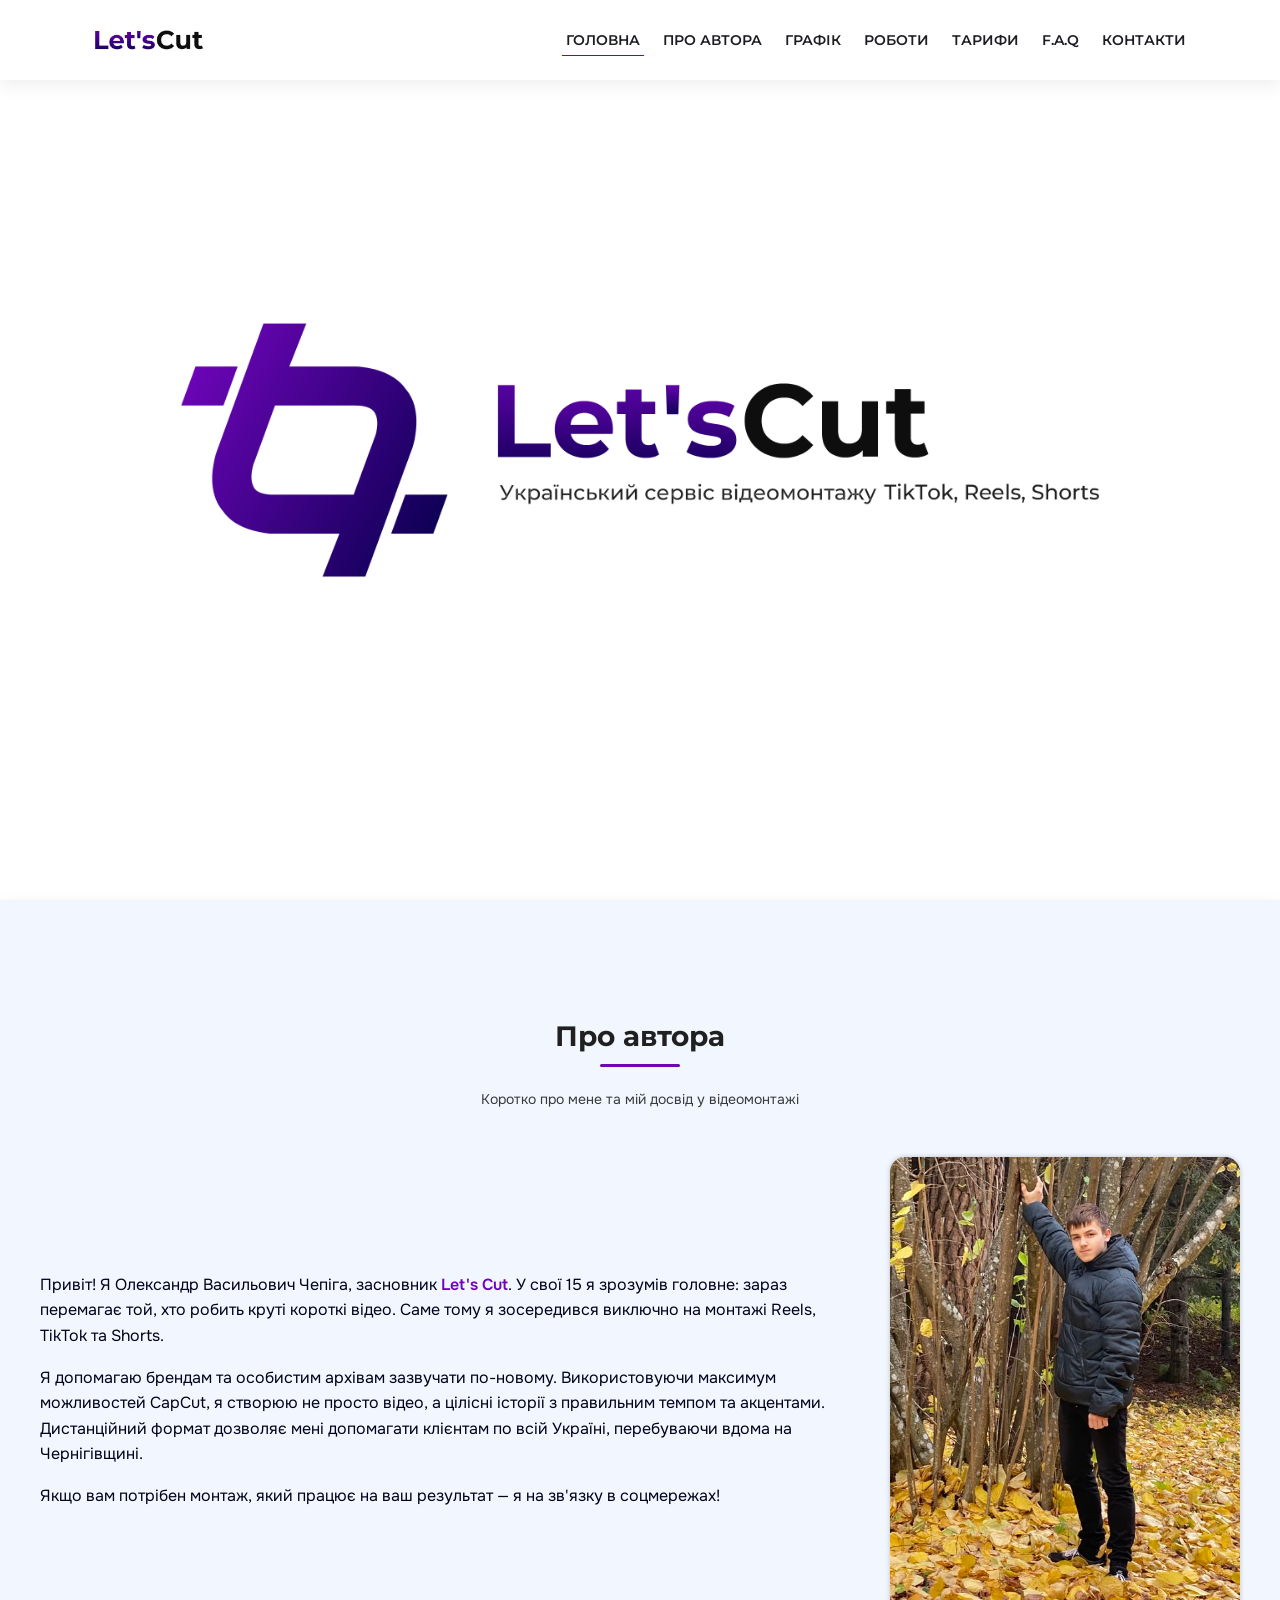
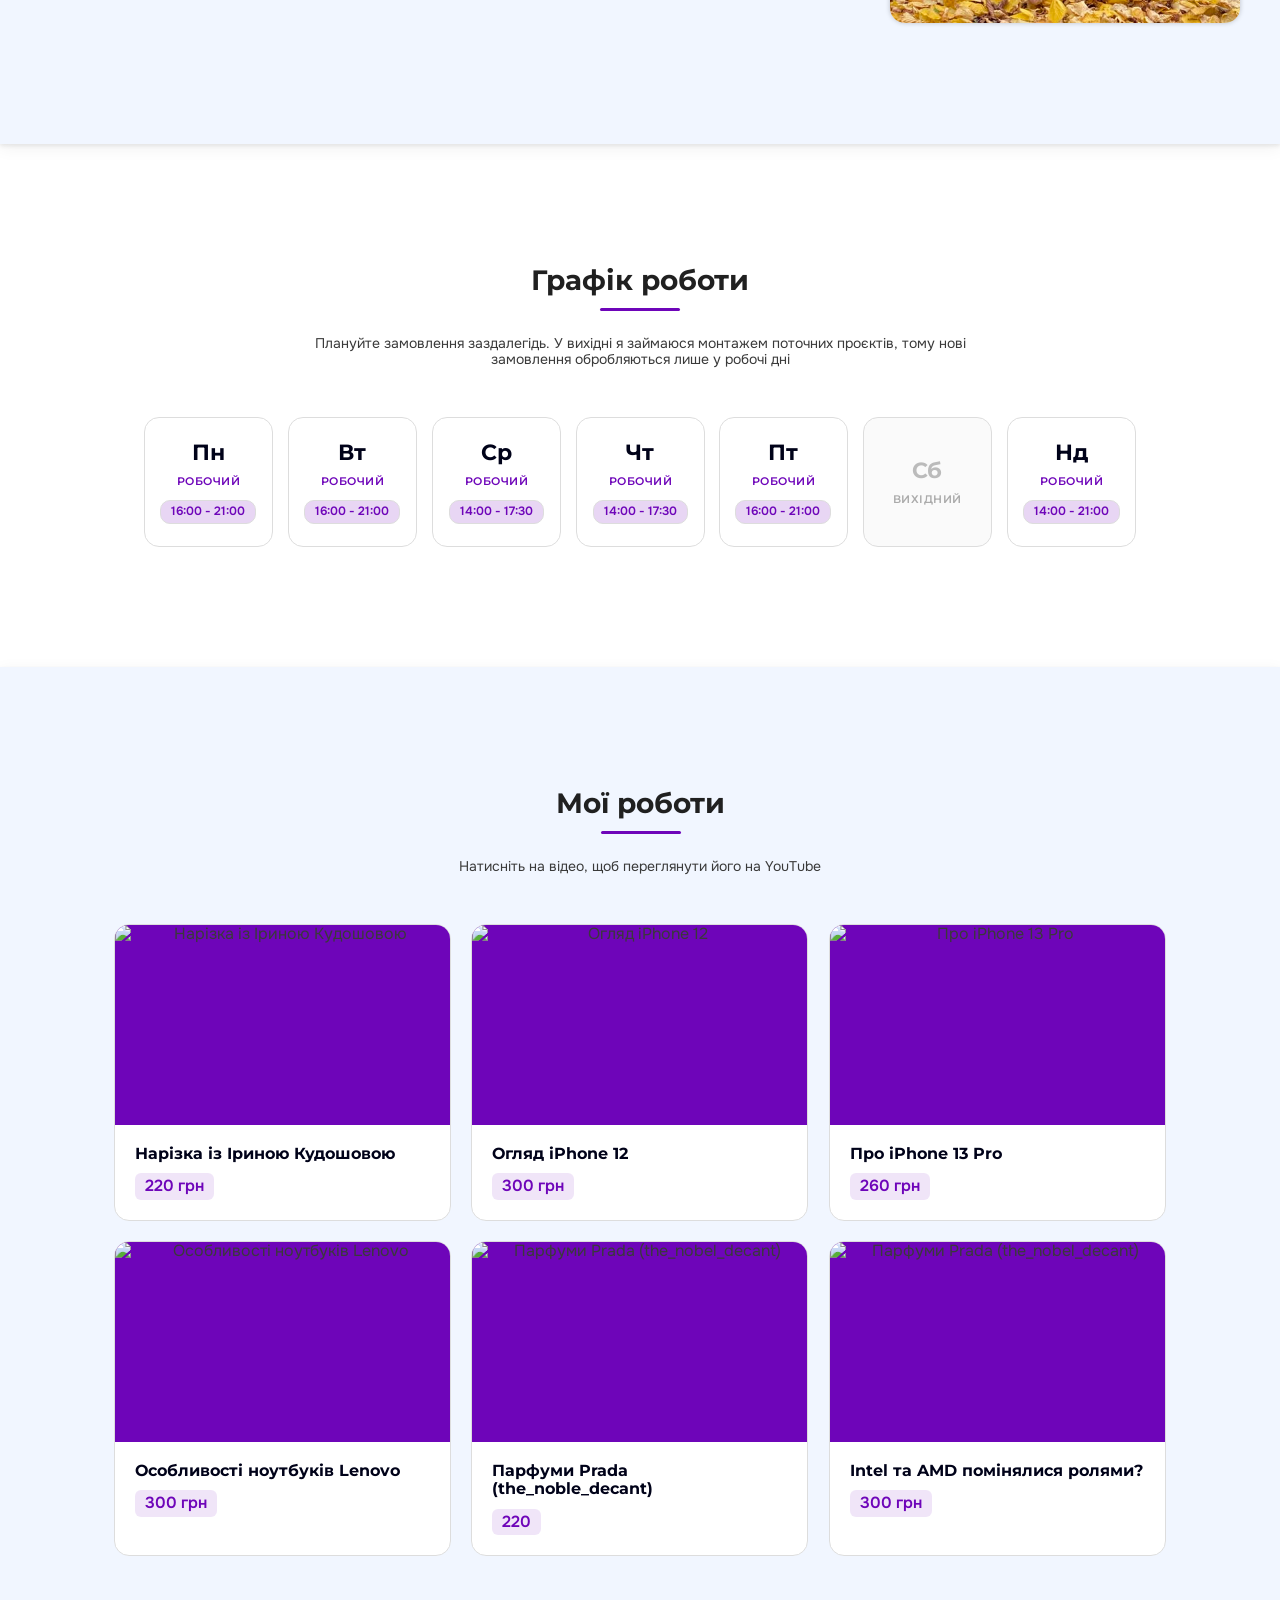
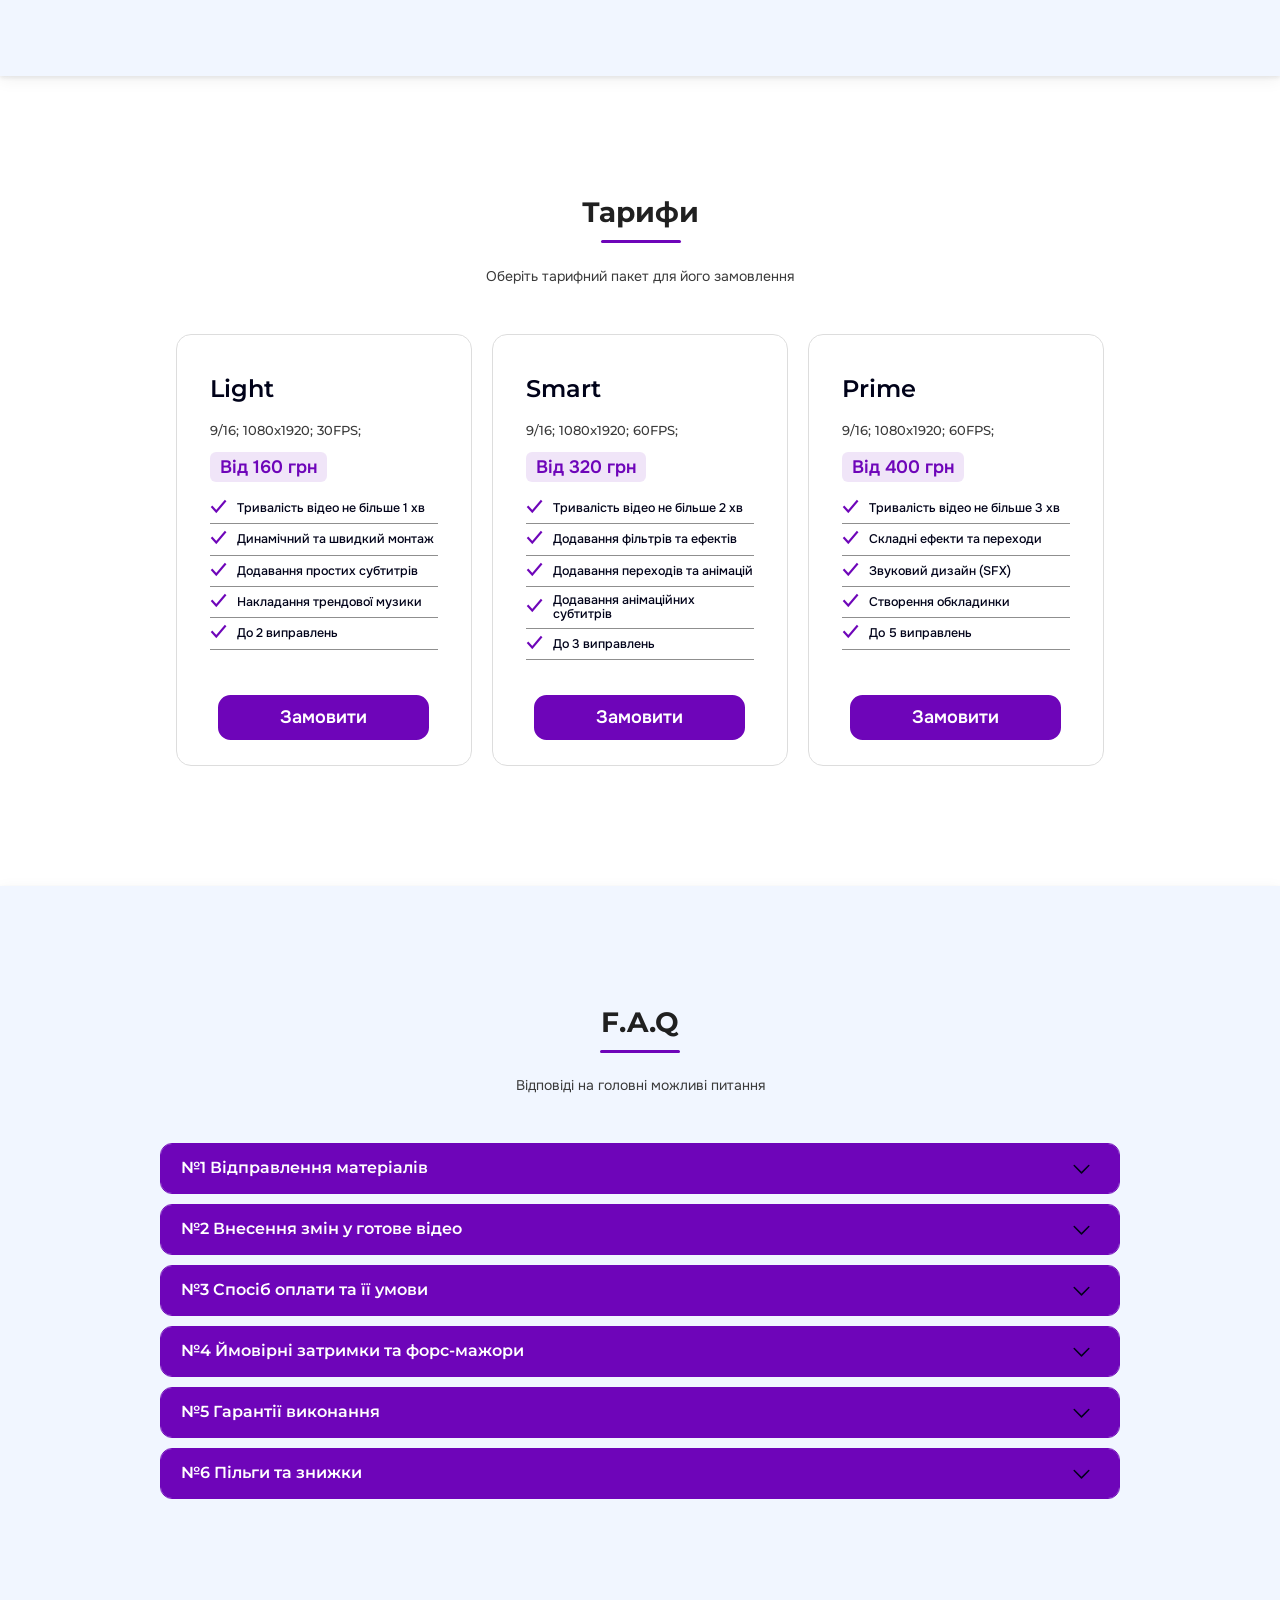
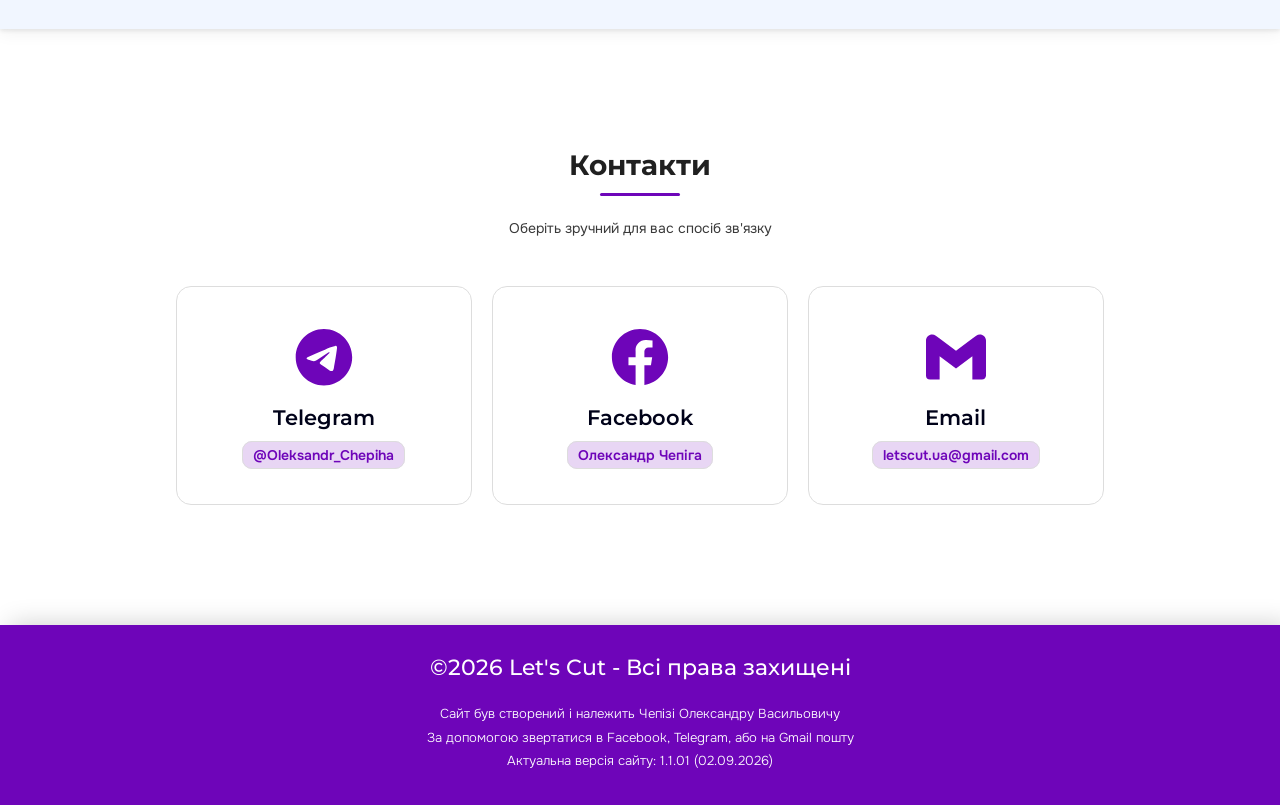
==== commit 9cefb677: "Update index.html" ====
--- a/index.html
+++ b/index.html
@@ -125,25 +125,8 @@
         <p class="section__subtitle" data-animate="animate__fadeInDown" data-delay="100">Натисніть на відео, щоб переглянути його на YouTube</p>
 
         <div class="section__content portfolio__grid">
-
-            <a href="https://youtube.com/shorts/Pb4T67w_B9A" target="_blank" class="portfolio__item" data-animate="animate__fadeInUp" data-delay="0">
-                <div class="portfolio__thumbnail">
-                    <img src="https://img.youtube.com/vi/Pb4T67w_B9A/maxresdefault.jpg" alt="Звернення Зеленського">
-                    <div class="portfolio__overlay">
-                        <div class="portfolio__play-icon">
-                            <img src="icons/play-button.svg" alt="Play">
-                        </div>
-                    </div>
-                </div>
-                <div class="portfolio__info">
-                    <h3 class="portfolio__title">Звернення Зеленського</h3>
-                    <div class="portfolio__meta">
-                        <span class="portfolio__tariff">200 грн (Light)</span>
-                    </div>
-                </div>
-            </a>
             
-            <a href="https://www.youtube.com/shorts/CyFvAXWKQks" target="_blank" class="portfolio__item" data-animate="animate__fadeInUp" data-delay="150">
+            <a href="https://www.youtube.com/shorts/CyFvAXWKQks" target="_blank" class="portfolio__item" data-animate="animate__fadeInUp" data-delay="0">
                 <div class="portfolio__thumbnail">
                     <img src="https://img.youtube.com/vi/CyFvAXWKQks/maxresdefault.jpg" alt="Нарізка із Іриною Кудошовою">
                     <div class="portfolio__overlay">
@@ -155,13 +138,13 @@
                 <div class="portfolio__info">
                     <h3 class="portfolio__title">Нарізка із Іриною Кудошовою</h3>
                     <div class="portfolio__meta">
-                        <span class="portfolio__tariff">320 грн (Smart)</span>
-                    </div>
-                </div>
-            </a>
-
-
-            <a href="https://youtube.com/shorts/UmjTMGotQ7g" target="_blank" class="portfolio__item" data-animate="animate__fadeInUp" data-delay="300">
+                        <span class="portfolio__tariff">220 грн</span>
+                    </div>
+                </div>
+            </a>
+
+
+            <a href="https://youtube.com/shorts/UmjTMGotQ7g" target="_blank" class="portfolio__item" data-animate="animate__fadeInUp" data-delay="150">
                 <div class="portfolio__thumbnail">
                     <img src="https://img.youtube.com/vi/UmjTMGotQ7g/maxresdefault.jpg" alt="Огляд iPhone 12">
                     <div class="portfolio__overlay">
@@ -173,12 +156,12 @@
                 <div class="portfolio__info">
                     <h3 class="portfolio__title">Огляд iPhone 12</h3>
                     <div class="portfolio__meta">
-                        <span class="portfolio__tariff">320 грн (Smart)</span>
+                        <span class="portfolio__tariff">300 грн</span>
                     </div>
                 </div>
             </a>
             
-            <a href="https://www.youtube.com/shorts/D3_-TmDfQ5c" target="_blank" class="portfolio__item" data-animate="animate__fadeInUp" data-delay="450">
+            <a href="https://www.youtube.com/shorts/D3_-TmDfQ5c" target="_blank" class="portfolio__item" data-animate="animate__fadeInUp" data-delay="300">
                 <div class="portfolio__thumbnail">
                     <img src="https://img.youtube.com/vi/D3_-TmDfQ5c/maxresdefault.jpg" alt="Про iPhone 13 Pro">
                     <div class="portfolio__overlay">
@@ -190,12 +173,12 @@
                 <div class="portfolio__info">
                     <h3 class="portfolio__title">Про iPhone 13 Pro</h3>
                     <div class="portfolio__meta">
-                        <span class="portfolio__tariff">520 грн (Prime)</span>
-                    </div>
-                </div>
-            </a>
-
-            <a href="https://www.youtube.com/shorts/ZmIOg8TUpMc" target="_blank" class="portfolio__item" data-animate="animate__fadeInUp" data-delay="600">
+                        <span class="portfolio__tariff">260 грн</span>
+                    </div>
+                </div>
+            </a>
+
+            <a href="https://www.youtube.com/shorts/ZmIOg8TUpMc" target="_blank" class="portfolio__item" data-animate="animate__fadeInUp" data-delay="450">
                 <div class="portfolio__thumbnail">
                     <img src="https://img.youtube.com/vi/ZmIOg8TUpMc/maxresdefault.jpg" alt="Особливості ноутбуків Lenovo">
                     <div class="portfolio__overlay">
@@ -207,12 +190,12 @@
                 <div class="portfolio__info">
                     <h3 class="portfolio__title">Особливості ноутбуків Lenovo</h3>
                     <div class="portfolio__meta">
-                        <span class="portfolio__tariff">400 грн (Prime)</span>
-                    </div>
-                </div>
-            </a>
-
-            <a href="https://www.youtube.com/shorts/2kY0_NOGr0c" target="_blank" class="portfolio__item" data-animate="animate__fadeInUp" data-delay="750">
+                        <span class="portfolio__tariff">300 грн</span>
+                    </div>
+                </div>
+            </a>
+
+            <a href="https://www.youtube.com/shorts/2kY0_NOGr0c" target="_blank" class="portfolio__item" data-animate="animate__fadeInUp" data-delay="600">
                 <div class="portfolio__thumbnail">
                     <img src="https://img.youtube.com/vi/2kY0_NOGr0c/maxresdefault.jpg" alt="Парфуми Prada (the_nobel_decant)">
                     <div class="portfolio__overlay">
@@ -224,7 +207,24 @@
                 <div class="portfolio__info">
                     <h3 class="portfolio__title">Парфуми Prada (the_noble_decant)</h3>
                     <div class="portfolio__meta">
-                        <span class="portfolio__tariff">420 грн (Prime)</span>
+                        <span class="portfolio__tariff">220</span>
+                    </div>
+                </div>
+            </a>
+
+            <a href=https://youtube.com/shorts/IWyTUEg0zyY" target="_blank" class="portfolio__item" data-animate="animate__fadeInUp" data-delay="750">
+                <div class="portfolio__thumbnail">
+                    <img src="https://img.youtube.com/vi/IWyTUEg0zyY/maxresdefault.jpg" alt="Парфуми Prada (the_nobel_decant)">
+                    <div class="portfolio__overlay">
+                        <div class="portfolio__play-icon">
+                            <img src="icons/play-button.svg" alt="Play">
+                        </div>
+                    </div>
+                </div>
+                <div class="portfolio__info">
+                    <h3 class="portfolio__title">Intel та AMD помінялися ролями?</h3>
+                    <div class="portfolio__meta">
+                        <span class="portfolio__tariff">300 грн</span>
                     </div>
                 </div>
             </a>
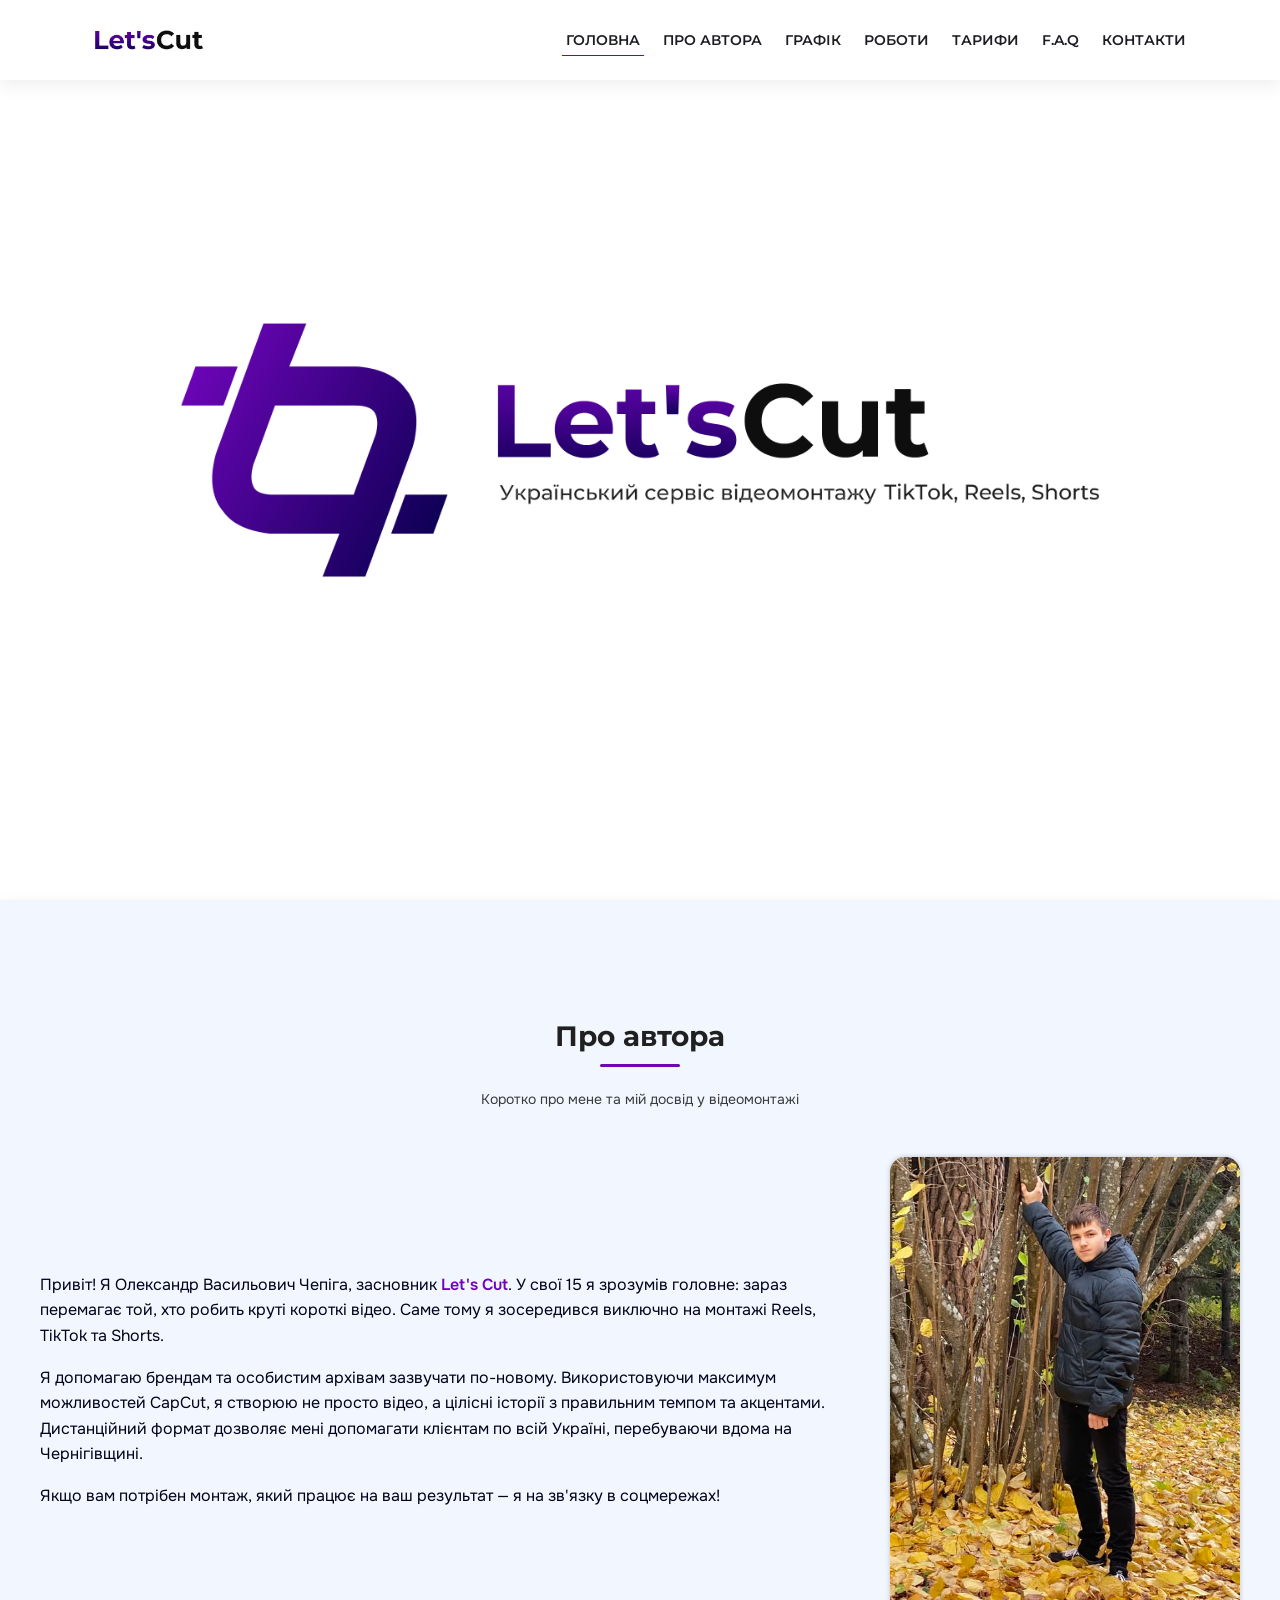
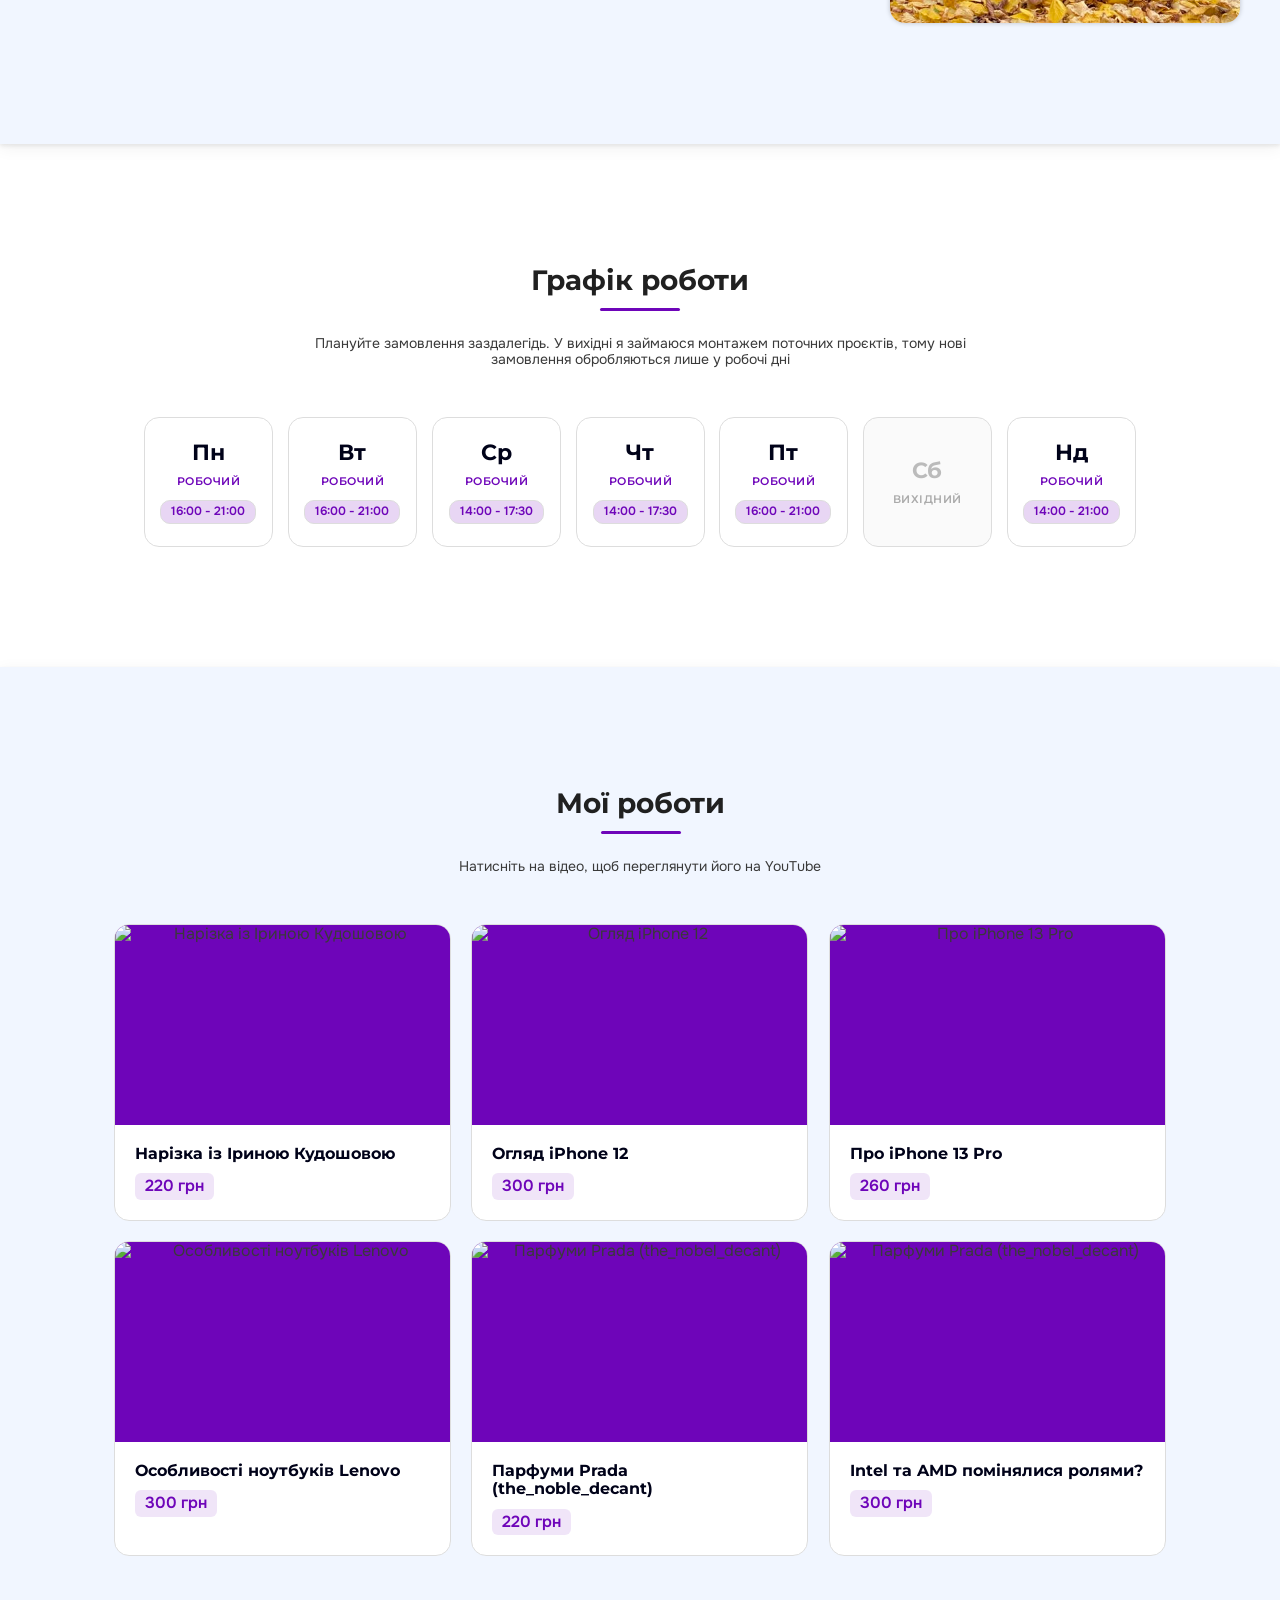
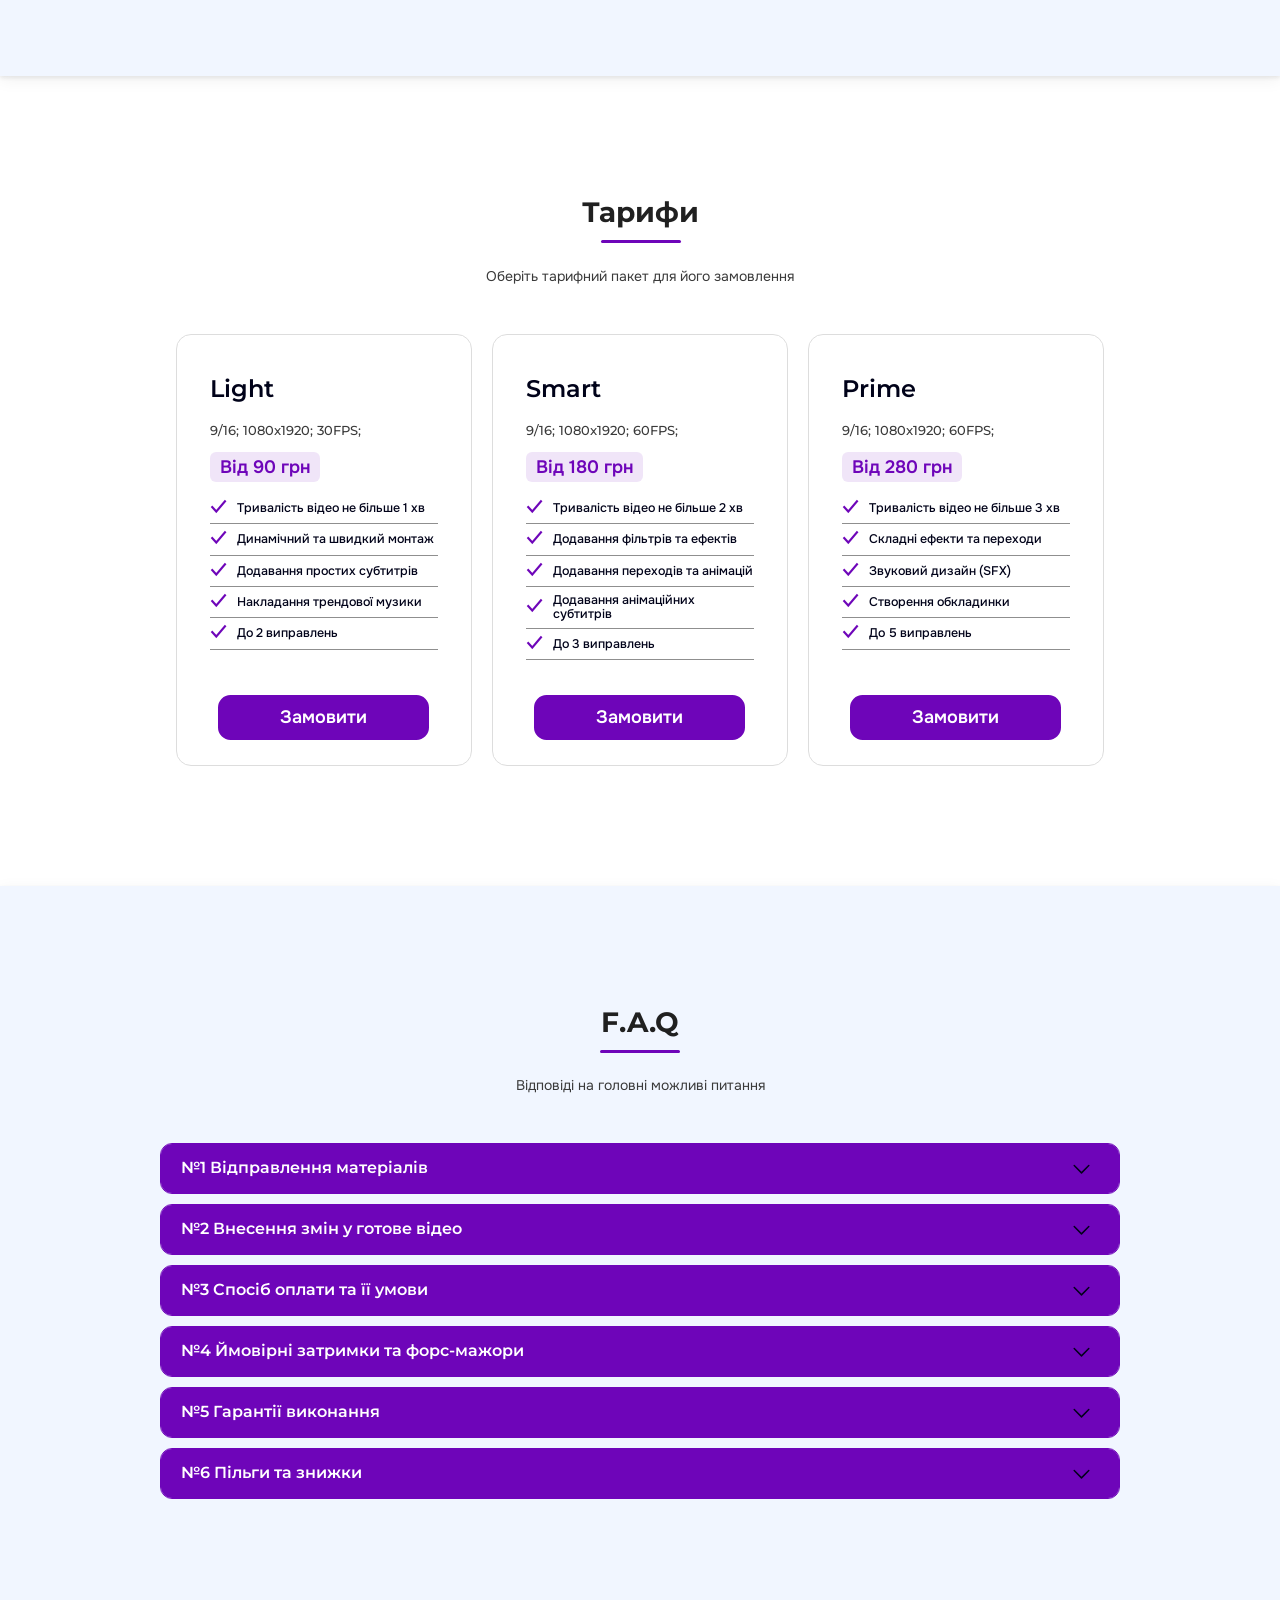
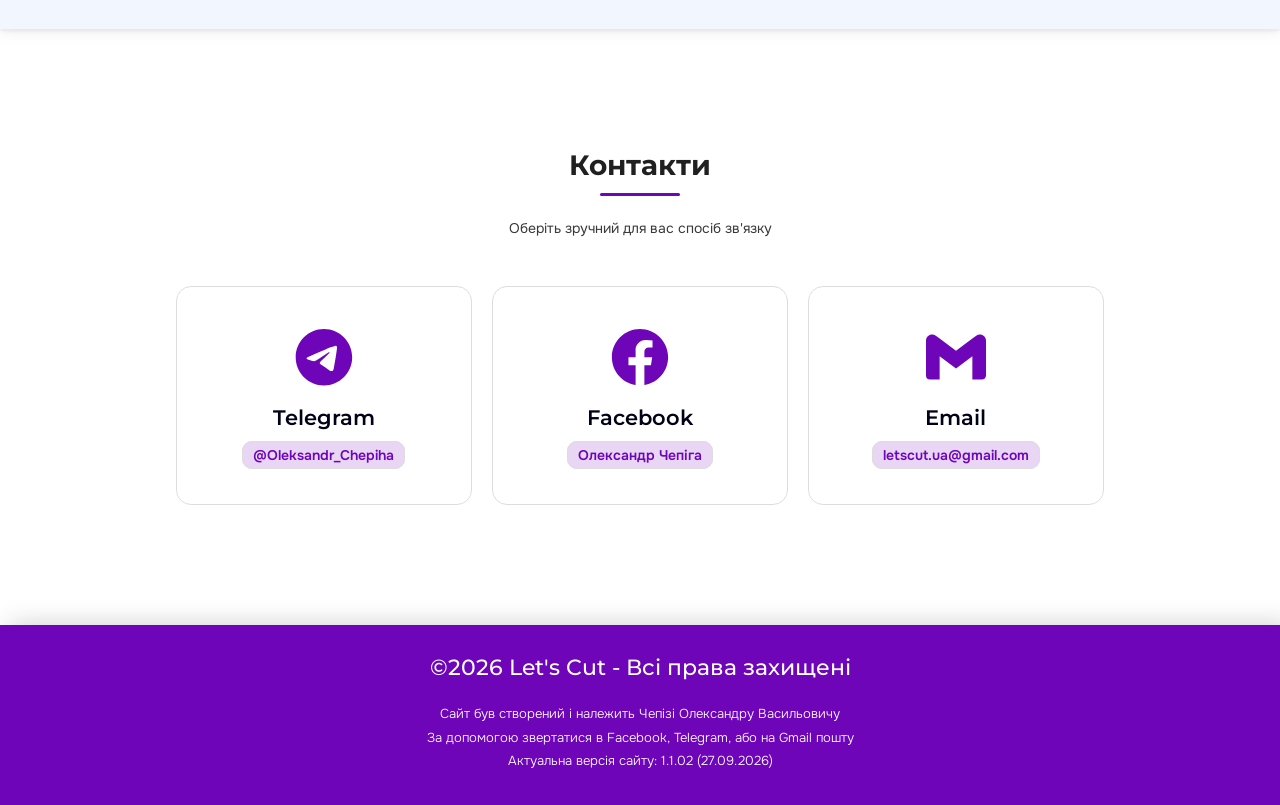
==== commit 8565169f: "Update index.html" ====
--- a/index.html
+++ b/index.html
@@ -207,7 +207,7 @@
                 <div class="portfolio__info">
                     <h3 class="portfolio__title">Парфуми Prada (the_noble_decant)</h3>
                     <div class="portfolio__meta">
-                        <span class="portfolio__tariff">220</span>
+                        <span class="portfolio__tariff">220 грн</span>
                     </div>
                 </div>
             </a>
@@ -242,7 +242,7 @@
                     <h3 class="tariff__name">Light</h3>
                     <p class="tariff__desc">9/16; 1080x1920; 30FPS;</p>
                     <div class="tariff__price">
-                        <span class="tariff__price-label">Від 160 грн</span>
+                        <span class="tariff__price-label">Від 90 грн</span>
                     </div>
                 </div>
                 <ul class="tariff__features">
@@ -260,7 +260,7 @@
                     <h3 class="tariff__name">Smart</h3>
                     <p class="tariff__desc">9/16; 1080x1920; 60FPS;</p>
                     <div class="tariff__price">
-                        <span class="tariff__price-label">Від 320 грн</span>
+                        <span class="tariff__price-label">Від 180 грн</span>
                     </div>
                 </div>
                 <ul class="tariff__features">
@@ -278,7 +278,7 @@
                     <h3 class="tariff__name">Prime</h3>
                     <p class="tariff__desc">9/16; 1080x1920; 60FPS;</p>
                     <div class="tariff__price">
-                        <span class="tariff__price-label">Від 400 грн</span>
+                        <span class="tariff__price-label">Від 280 грн</span>
                     </div>
                 </div>
                 <ul class="tariff__features">
@@ -442,7 +442,7 @@
                         <a href="https://t.me/Oleksandr_Chepiha" class="footer__link" target="_blank">Telegram,</a>
                         або на <a href="mailto:oleksandrchepiga2023@gmail.com" class="footer__link" target="_blank">Gmail пошту</a>
                     </p>
-                    <p>Актуальна версія сайту: 1.1.01 (02.09.2026)</p>
+                    <p>Актуальна версія сайту: 1.1.02 (27.09.2026)</p>
                 </div>
             </div>
 
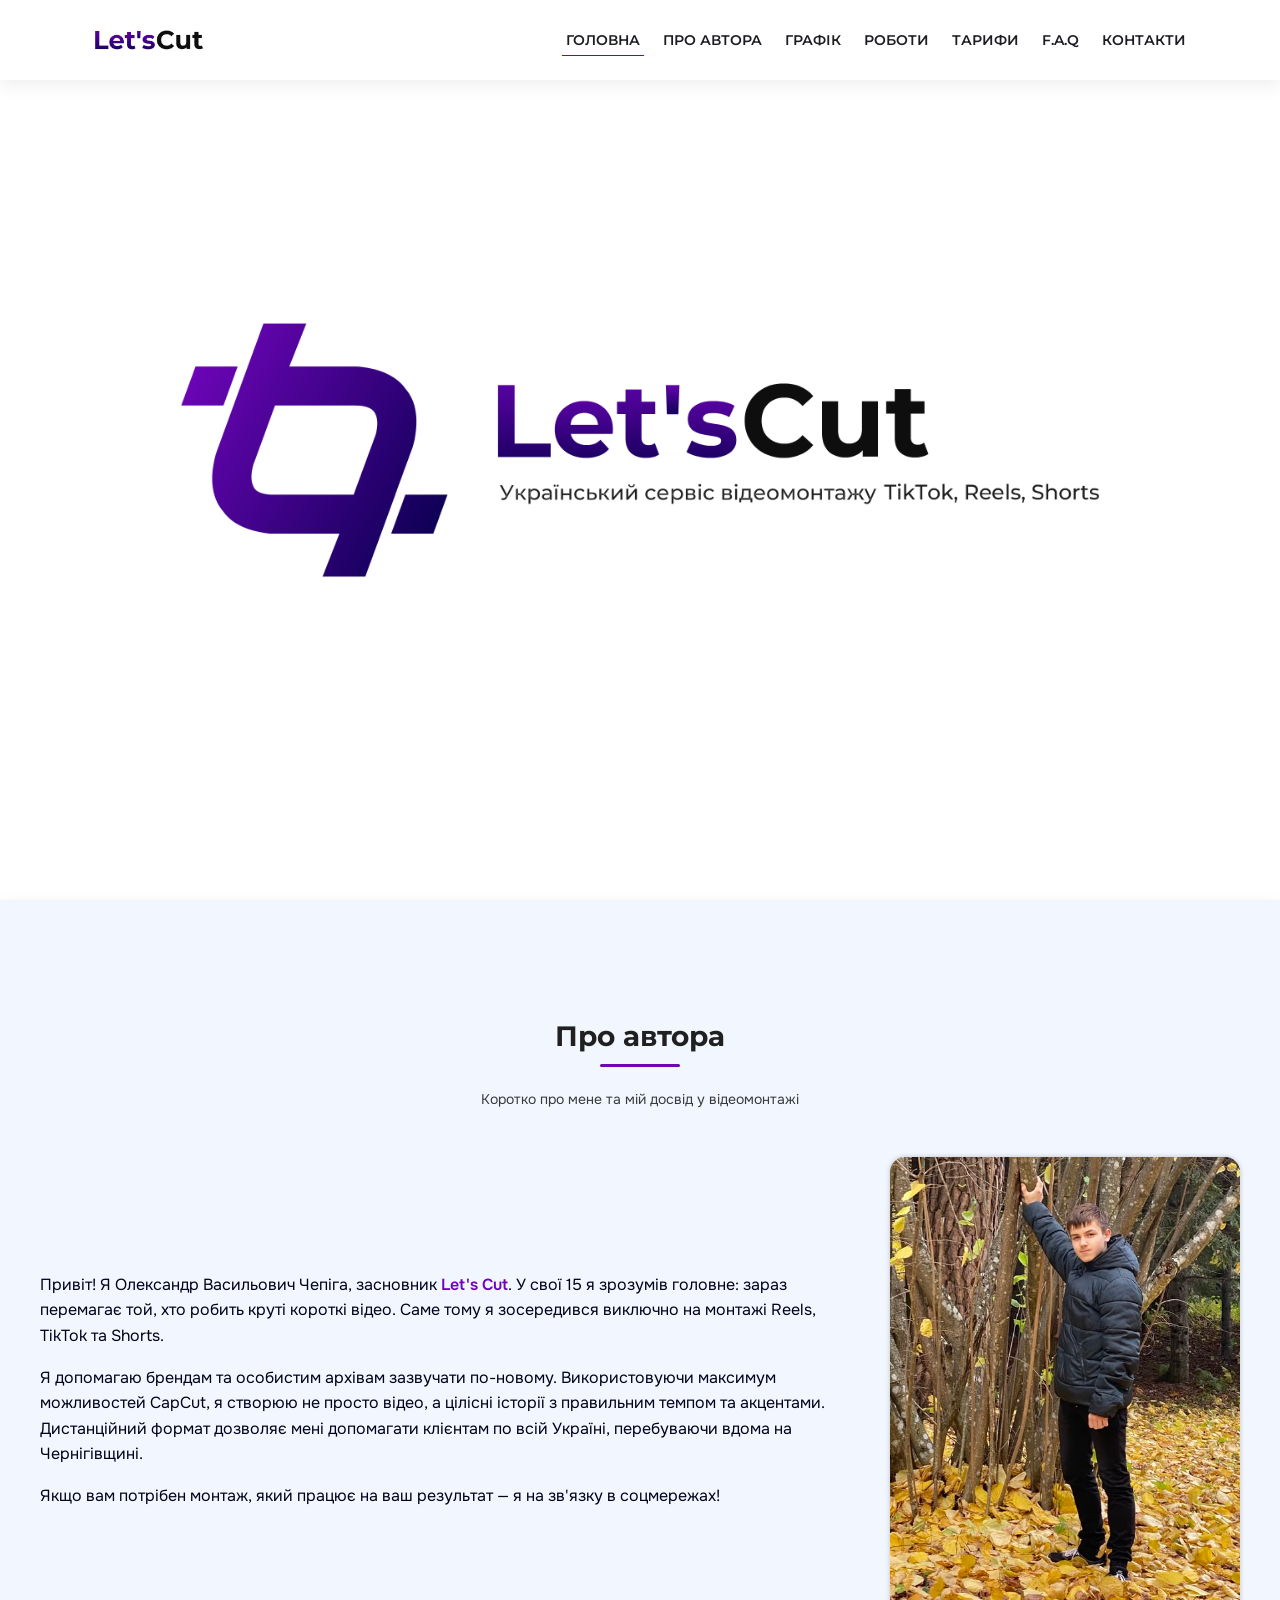
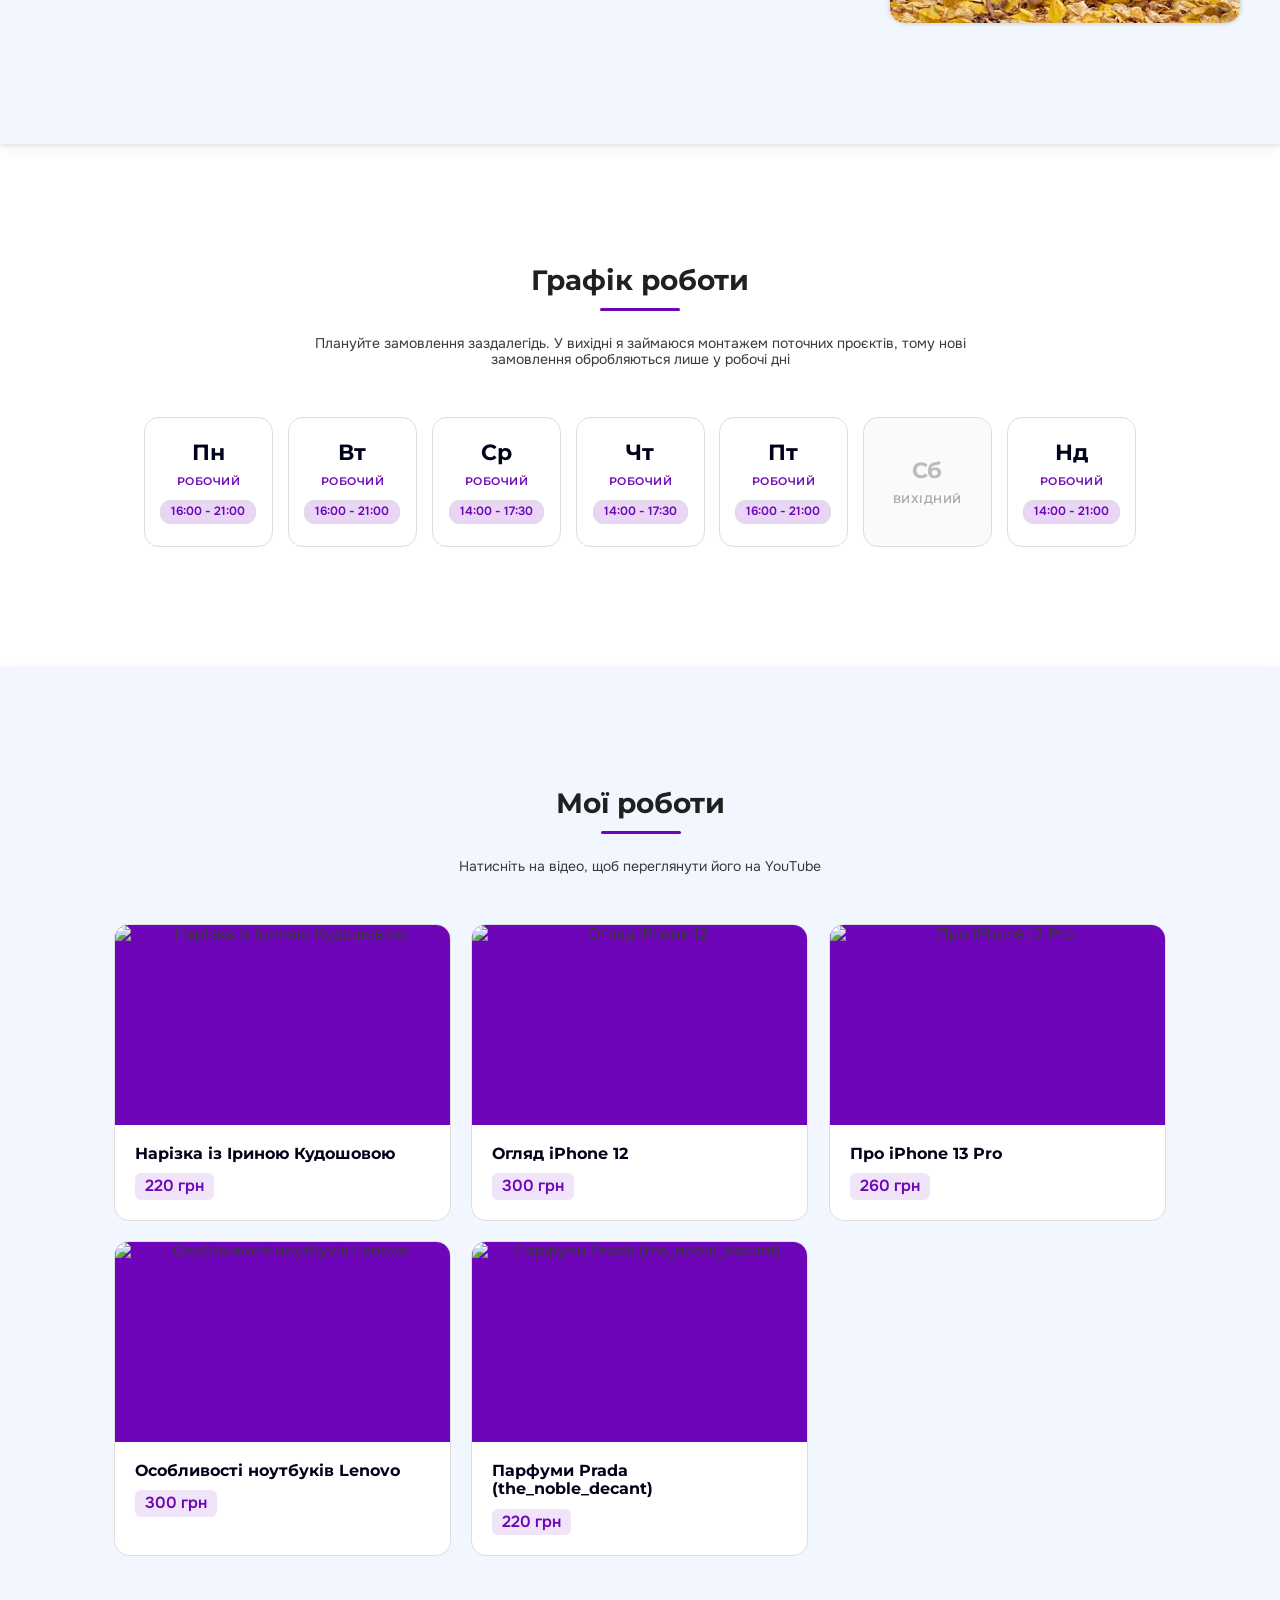
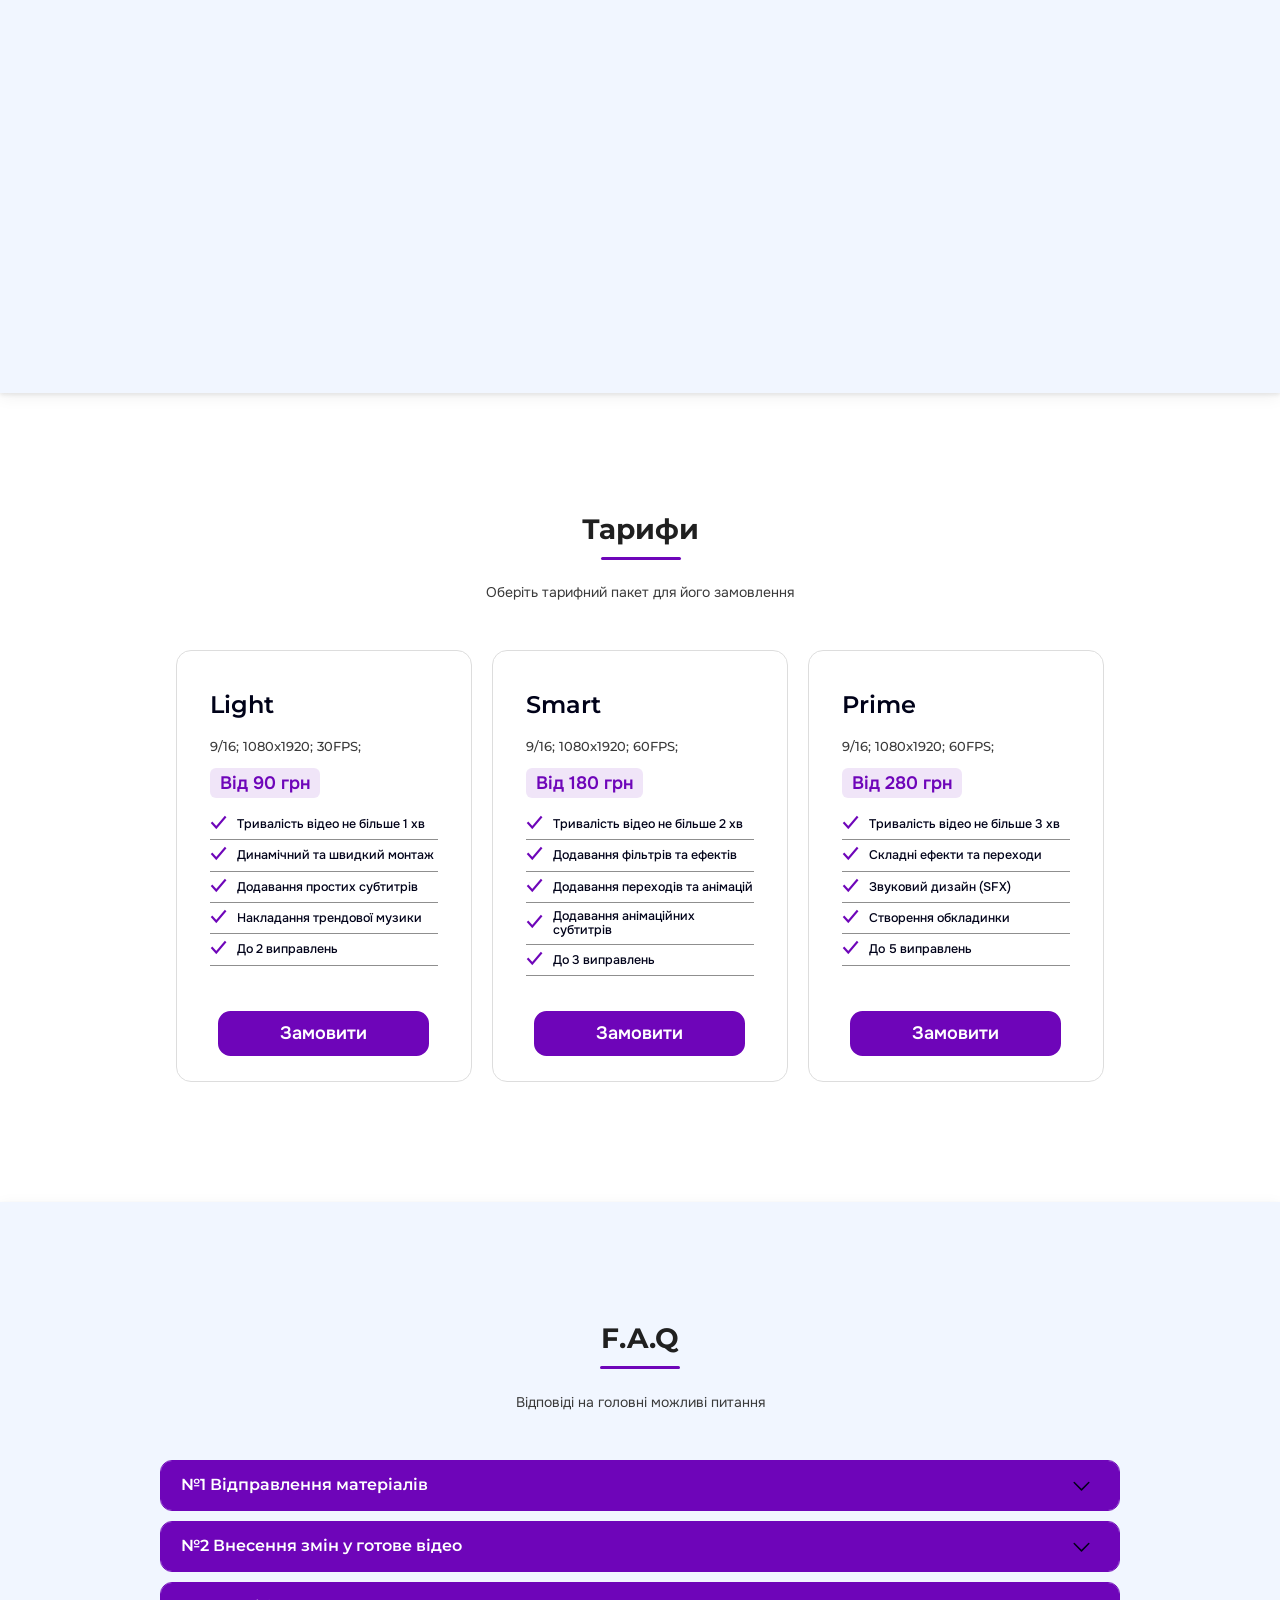
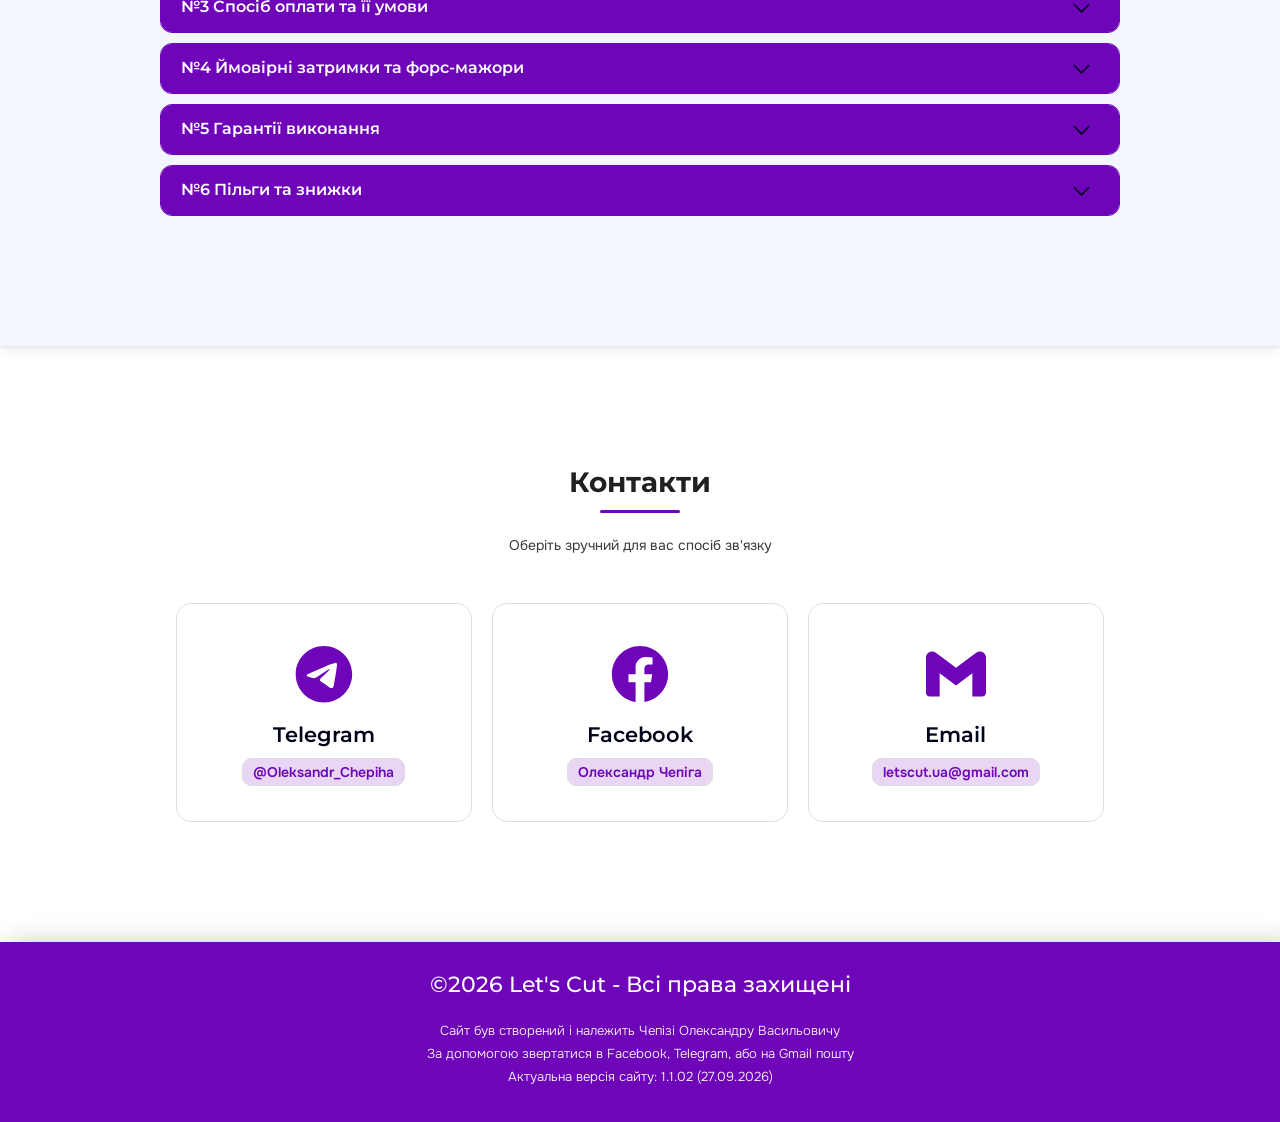
==== commit 6b4d579e: "Update index.html" ====
--- a/index.html
+++ b/index.html
@@ -212,9 +212,9 @@
                 </div>
             </a>
 
-            <a href=https://youtube.com/shorts/IWyTUEg0zyY" target="_blank" class="portfolio__item" data-animate="animate__fadeInUp" data-delay="750">
-                <div class="portfolio__thumbnail">
-                    <img src="https://img.youtube.com/vi/IWyTUEg0zyY/maxresdefault.jpg" alt="Парфуми Prada (the_nobel_decant)">
+            <a href="https://youtube.com/shorts/IWyTUEg0zyY" target="_blank" class="portfolio__item" data-animate="animate__fadeInUp" data-delay="750">
+                <div class="portfolio__thumbnail">
+                    <img src="https://img.youtube.com/vi/IWyTUEg0zyY/maxresdefault.jpg" alt="Intel та AMD помінялися ролями?">
                     <div class="portfolio__overlay">
                         <div class="portfolio__play-icon">
                             <img src="icons/play-button.svg" alt="Play">
@@ -229,6 +229,23 @@
                 </div>
             </a>
 
+            <a href="https://youtube.com/shorts/zBgU8gpjjJ8" target="_blank" class="portfolio__item" data-animate="animate__fadeInUp" data-delay="900">
+                <div class="portfolio__thumbnail">
+                    <img src="https://img.youtube.com/vi/zBgU8gpjjJ8/maxresdefault.jpg" alt="Парфуми Prada (the_nobel_decant)">
+                    <div class="portfolio__overlay">
+                        <div class="portfolio__play-icon">
+                            <img src="icons/play-button.svg" alt="Play">
+                        </div>
+                    </div>
+                </div>
+                <div class="portfolio__info">
+                    <h3 class="portfolio__title">FSR чи DLSS, що краще?</h3>
+                    <div class="portfolio__meta">
+                        <span class="portfolio__tariff">280 грн</span>
+                    </div>
+                </div>
+            </a>
+            
         </div>
     </section>
 
